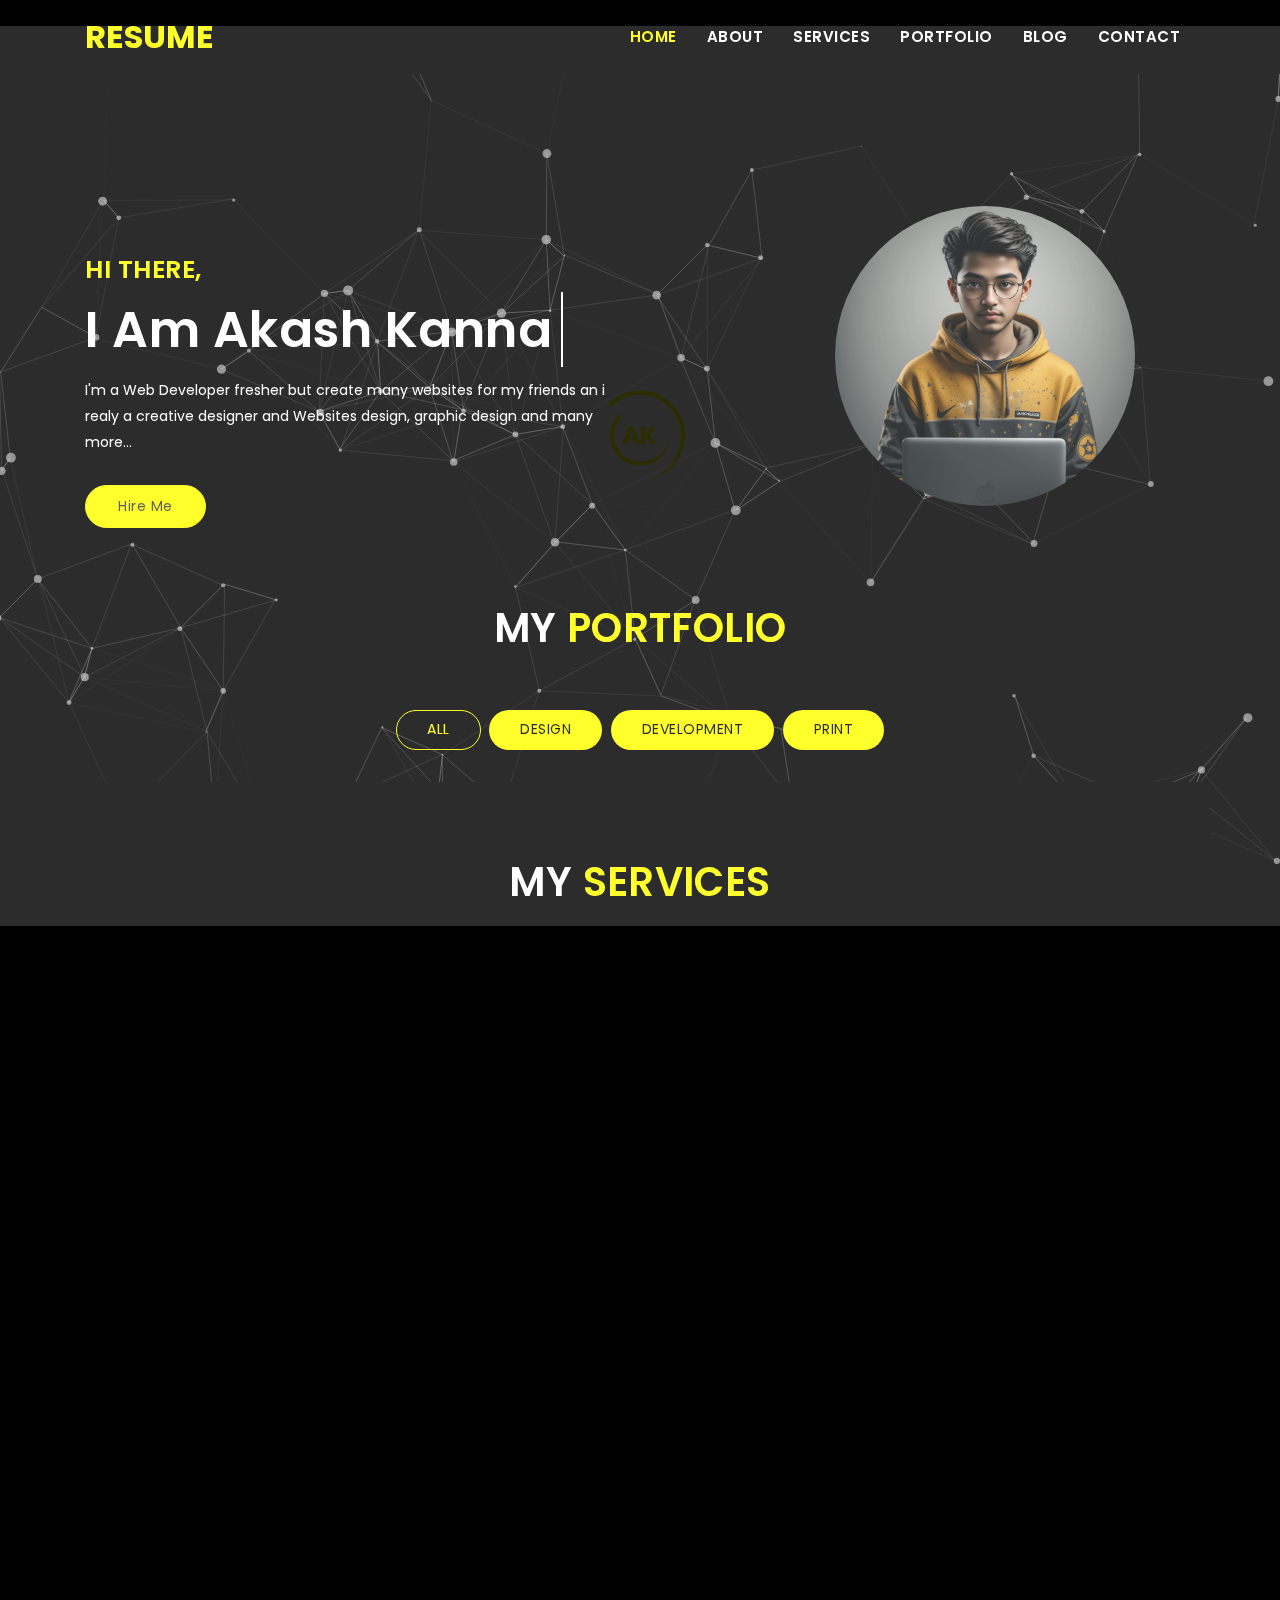
==== index.html @ 103526c7 "Update index.html" ====
<!DOCTYPE html>
<html lang="en">
	<head>
		<!-- Required meta tags -->
		<meta charset="utf-8">
		<meta name="viewport" content="width=device-width, initial-scale=1, shrink-to-fit=no">

		<title>Ak Code Portfolio </title>
		<link href="https://fonts.googleapis.com/css?family=Poppins:300i,400,400i,500,600,700,800" rel="stylesheet">
		<!-- Bootstrap CSS -->
		<link rel="stylesheet" type="text/css" href="assets/css/bootstrap.min.css" >	
		
		<!--Favicon for this site -->
		<link rel="icon" href="assets/img/icon ak code.png"/>		
		
		Fonts
		<link rel="stylesheet" type="text/css" href="assets/fonts/font-awesome.min.css">
		
		<!-- Icon -->
		<link rel="stylesheet" type="text/css" href="assets/fonts/simple-line-icons.css">
		
		<!-- Slicknav -->
		<link rel="stylesheet" type="text/css" href="assets/css/slicknav.css">
		
		<!-- Owl-carousel -->
		<link rel="stylesheet" type="text/css" href="assets/css/owl.carousel.min.css">
		<link rel="stylesheet" type="text/css" href="assets/css/owl.theme.default.min.css">
		
		<!-- Nivo Lightbox -->
		<link rel="stylesheet" type="text/css" href="assets/css/nivo-lightbox.css" >
		
		<!-- Text-animated -->
		<link rel="stylesheet" type="text/css" href="assets/css/animated-headline.css" >
		
		<!-- Normalize -->
		<link rel="stylesheet" type="text/css" href="assets/css/normalize.css">
		
		<!-- Animate -->
		<link rel="stylesheet" type="text/css" href="assets/css/animate.css">
		
		<!-- Main Style -->
		<link rel="stylesheet" type="text/css" href="assets/css/main.css">
		
		<!-- Responsive Style -->
		<link rel="stylesheet" type="text/css" href="assets/css/responsive.css">					
		<!-- HTML5 shim and Respond.js IE8 support of HTML5 elements and media queries -->
		<!-- WARNING: Respond.js doesn't work if you view the page via file:// -->
		<!--[if lt IE 9]>
		  <script src="https://oss.maxcdn.com/html5shiv/3.7.2/html5shiv.min.js"></script>
		  <script src="https://oss.maxcdn.com/respond/1.4.2/respond.min.js"></script>
		<![endif]-->
	</head>
  
	<body data-spy="scroll" data-offset="80">

		<!-- START PRELOADER -->
			<div class="preloader">
				<div class="loader">
					<div class="loader-outter"></div>
					<div class="loader-inner"></div>

					<span>AK</span>
				</div>
			</div>
		<!-- END PRELOADER -->		
		
		<!-- START NAVBAR -->
			<nav class="navbar navbar-toggleable-sm fixed-top navbar-light bg-faded site-navigation dark_bg_menu">
				<div class="container">
					<a class="navbar-brand" href="assets/img/RESUME.pdf"><p>RESUME</p></a>          
				    <button class="navbar-toggler" type="button" data-toggle="collapse" data-target="#navbarCollapse" aria-controls="navbarCollapse" aria-expanded="false" aria-label="Toggle navigation">
						<span class="navbar-toggler-icon"></span>
				    </button>
				    <div class="collapse navbar-collapse justify-content-end" id="navbarCollapse">
						<ul class="navbar-nav">
						  <li class="nav-item"><a class="nav-link" href="#home">Home</a></li>
						  <li class="nav-item"><a class="nav-link" href="#about">About</a></li>
						  <li class="nav-item"><a class="nav-link" href="#services">Services</a></li>				
						  <li class="nav-item"><a class="nav-link" href="#portfolio">Portfolio</a></li>				  			
						  <li class="nav-item"><a class="nav-link" href="#blog">Blog</a></li>			
						  <li class="nav-item"><a class="nav-link" href="#contact">Contact</a></li>
						</ul>
				    </div>
				</div>
			</nav>      
		<!-- END NAVBAR -->
		
		<!-- Hero Area Start -->
			<section id="home" class="dark_bg">
				<div id="particles-js"></div>
				<div class="container" >
					<div class="row">
						<div class="col-lg-6 col-md-6">
							<div class="banner_content">
								<h3>Hi There,</h3>
								<h1 class="cd-headline clip">
									<span class="fw_600">I Am</span>
									<span class="cd-words-wrapper">
										<b class="is-visible fw_600">Akash Kanna</b>
										<b class="fw_600">Web Designer</b>
										<b class="fw_600">Web Developer</b>
										<b class="fw_600">Graphic Designer</b>
									</span>
								</h1>
								<p>I'm a Web Developer fresher but create many websites for my friends an i realy a creative designer and Websites design, graphic design and many more...</p>
								<a href="https://mail.google.com/mail/u/0/?tab=rm&ogbl#starred?compose=CllgCJZXhnTlPFWdtMsgmsXKTvfzxlVJLGzFwzWrmXZBnGSlcPHbVLDfkBNjstMQnxXhcGvfQSV" class="btn btn-secondary banner_btn">Hire Me</a>								
							</div>
						</div>
						<div class="col-lg-6 col-md-6 ">
							<div class="banner-images">
								<img src="assets/img/profil.png" alt="" />
							</div>
						</div>
					</div>
				</div>
				
			</section>
		<!-- Hero Area End -->
		
	
		<!-- Portfolio Section -->
			<section id="portfolio" class="dark_bg section-padding">
				<!-- Container Starts -->
				<div class="container">        
					<h2 class="section-title wow flipInX" data-wow-delay="0.4s">My <span>Portfolio</span></h2>
					<div class="row">          
						<div class="col-md-12">
							<!-- Portfolio Controller/Buttons -->
							<div class="controls text-center">
							  <a class="filter active btn btn-common" data-filter="all">
								All 
							  </a>
							  <a class="filter btn btn-common" data-filter=".design">
								Design 
							  </a>
							  <a class="filter btn btn-common" data-filter=".development">
								Development
							  </a>
							  <a class="filter btn btn-common" data-filter=".print">
								Print 
							  </a>
							</div>
							<!-- Portfolio Controller/Buttons Ends-->
						</div>

						
		
		<!-- Services Section Start -->
		<section id="services" class="dark_bg services section-padding">
			<h2 class="section-title wow flipInX" data-wow-delay="0.4s">My <span>Services</span></h2>
			<div class="container">
				<div class="row">
					<!-- Services item -->
					<div class="col-lg-4 col-md-6 col-xs-12">
						<div class="services-item wow fadeInDown" data-wow-delay="0.3s">
							<div class="icon">
								<img src="assets/img/service/icon-responsive.svg" alt=""/>
							</div>
							<div class="services-content">
								<h3>Web Design</h3>
								
							</div>
						</div>
					</div>
				  <!-- Services item -->
					<div class="col-lg-4 col-md-6 col-xs-12">
						<div class="services-item wow fadeInDown" data-wow-delay="0.6s">
							<div class="icon">
								<img src="assets/img/service/icon-email.svg" alt=""/>
							</div>
							<div class="services-content">
								<h3>Development</h3>
								
							</div>
						</div>
					</div>
					<!-- Services item -->
					<div class="col-lg-4 col-md-6 col-xs-12">
						<div class="services-item wow fadeInDown" data-wow-delay="0.9s">
							<div class="icon">
								<img src="assets/img/service/icon-lock.svg" alt=""/>
							</div>
							<div class="services-content">
								<h3>Graphic Design</h3>
								
							</div>
						</div>
					</div>
					<!-- Services item -->
					<div class="col-lg-4 col-md-6 col-xs-12">
						<div class="services-item wow fadeInLeft" data-wow-delay="0.9s">
							<div class="icon">
								<img src="assets/img/disaster icon.png" alt=""/>
							</div>
							<div class="services-content">
								<h3>Disaster managmest</h3>
							
							</div>
						</div>
					</div>
					<!-- Services item -->
					<div class="col-lg-4 col-md-6 col-xs-12">
						<div class="services-item wow fadeInUp" data-wow-delay="0.9s">
							<div class="icon">
								<img src="assets/img/marketing.png" alt=""/>
							</div>
							<div class="services-content">
								<h3>Marketing</h3>
								
							</div>
						</div>
					</div>
					<!-- Services item -->
					<div class="col-lg-4 col-md-6 col-xs-12">
						<div class="services-item wow fadeInRight" data-wow-delay="0.9s">
							<div class="icon">
								<img src="assets/img/FIT MAX.png" alt=""/>
							</div>
							<div class="services-content">
								<h3>Fitness Trainner</h3>
								
							</div>
						</div>
					</div>
				</div>
			</div>
		</section>
	<!-- Services Section End -->
		
	
		
		
		<!-- START BLOG -->
			<div id="blog" class="dark_bg blog-area section-padding">
				<h2 class="section-title wow flipInX" data-wow-delay="0.4s">My <span>Blog</span></h2>
				<div class="container">							
					<div class="row">
						<div class="col-lg-4 col-md-4 col-xs-12">
							<div class="single_blog wow fadeInLeft">
								<div class="blog-thumb">
									<div class="blog-image">
									   <a href="#"><img src="assets/img/b1.png" class="img-responsive" alt=""/></a>
									</div>
									<div class="blog-info">
										<a href="#"><h4>
											"Web Design Evolution Insights"</h4></a>
										<small><i class="fa fa-clock-o"></i>July 31, 2024</small>
										<span>| Design</span>											
										<p>Discover the latest advancements shaping the digital landscape, ensuring your online presence stays ahead of the curve.</p>
										<a href="#" class="btn blog_btn btn-secondary">Read More</a>
									</div>
								</div>
							</div>
						</div>
						<div class="col-lg-4 col-md-4 col-xs-12">
							<div class="single_blog wow fadeInUp">
								<div class="blog-thumb">
									<div class="blog-image">
									   <a href="#"><img src="assets/img/b2.png" class="img-responsive" alt=""/></a>
									</div>
									<div class="blog-info">
										<a href="#"><h4>"Responsive Design Innovations"</h4></a>
										<small><i class="fa fa-clock-o"></i>July 31, 2024</small>
										<span>| Design</span>											
										<p> Explore cutting-edge techniques and technologies ensuring seamless user experiences across all devices.</p>
										<a href="#" class="btn blog_btn btn-secondary">Read More</a>
									</div>
								</div>
							</div>
						</div>
						<div class="col-lg-4 col-md-4 col-xs-12">
							<div class="single_blog wow fadeInRight">
								<div class="blog-thumb">
									<div class="blog-image">
									   <a href="#"><img src="assets/img/b3.png" class="img-responsive" alt=""/></a>
									</div>
									<div class="blog-info">
										<a href="#"><h4>"User-Centric Web Solutions"</h4></a>
										<small><i class="fa fa-clock-o"></i>July 31, 2024</small>
										<span>| Design</span>											
										<p> Crafting websites focused on meeting user needs, enhancing engagement and satisfaction.</p>
										<a href="#" class="btn blog_btn btn-secondary">Read More</a>
									</div>
								</div>
							</div>
						</div>
					</div>
				</div><!--- END CONTAINER -->	

				<div class="container">							
					<div class="row">
						<div class="col-lg-4 col-md-4 col-xs-12">
							<div class="single_blog wow fadeInLeft">
								<div class="blog-thumb">
									<div class="blog-image">
									   <a href="#"><img src="assets/img/b4.png" class="img-responsive" alt=""/></a>
									</div>
									<div class="blog-info">
										<a href="#"><h4>"Interactive Design Trends"</h4></a>
										<small><i class="fa fa-clock-o"></i>July 31, 2024</small>
										<span>| Design</span>											
										<p> Embrace dynamic and engaging design elements that captivate and retain audience attention.</p>
										<a href="#" class="btn blog_btn btn-secondary">Read More</a>
									</div>
								</div>
							</div>
						</div>
						<div class="col-lg-4 col-md-4 col-xs-12">
							<div class="single_blog wow fadeInUp">
								<div class="blog-thumb">
									<div class="blog-image">
									   <a href="#"><img src="assets/img/b5.png" class="img-responsive" alt=""/></a>
									</div>
									<div class="blog-info">
										<a href="#"><h4>"Creative UI/UX Approaches"</h4></a>
										<small><i class="fa fa-clock-o"></i>July 31, 2024</small>
										<span>| Design</span>											
										<p>Implement innovative user interface and experience strategies to elevate digital interactions and conversions.</p>
										<a href="#" class="btn blog_btn btn-secondary">Read More</a>
									</div>
								</div>
							</div>
						</div>
						<div class="col-lg-4 col-md-4 col-xs-12">
							<div class="single_blog wow fadeInRight">
								<div class="blog-thumb">
									<div class="blog-image">
									   <a href="#"><img src="assets/img/b6.png" class="img-responsive" alt=""/></a>
									</div>
									<div class="blog-info">
										<a href="#"><h4>"Visual Storytelling Revolution"</h4></a>
										<small><i class="fa fa-clock-o"></i>July 31, 2024</small>
										<span>| Design</span>											
										<p>Harness the power of compelling visuals to communicate narratives that resonate deeply with your audience.</p>
										<a href="#" class="btn blog_btn btn-secondary">Read More</a>
									</div>
								</div>
							</div>
						</div>
					</div>
				</div><!--- END CONTAINER -->	
			</div>
		<!-- END BLOG -->

           	<!-- Funfacts Section Start 
			<section class="dark_bg funfacts-area pb_80 ">
				<div class="container">
					<div class="row">
						<div class="col-lg-3 col-md-3">
							<div class="funfact">
								<i class="icofont-printer"></i>
								<h3><span class="counterUp">2023</span>+</h3>
								<p>Successul Projects</p>
							</div>
						</div>

						<div class="col-lg-3 col-md-3">
							<div class="funfact">
								<i class="icofont-users"></i>
								<h3><span class="counterUp">340</span>K</h3>
								<p>Happy Clients</p>
							</div>
						</div>

						<div class="col-lg-3 col-md-3">
							<div class="funfact">
								<i class="icofont-users-alt-5"></i>
								<h3><span class="counterUp">490</span>+</h3>
								<p>Team Members</p>
							</div>
						</div>

						<div class="col-lg-3 col-md-3">
							<div class="funfact">
								<i class="icofont-award"></i>
								<h3><span class="counterUp">100</span>+</h3>
								<p>Winning Awards</p>
							</div>
						</div>
					</div>
				</div>
			</section>
			                                                                                                               -->
        <!-- Funfacts Section End -->

		<!-- Contact Section Start -->
			<section id="contact" class="dark_bg section-padding">      
				<div class="contact-form">
					<div class="container">
						<h2 class="section-title wow flipInX" data-wow-delay="0.4s">Contact <span>Us</span></h2>  
						<style>
							.center-div {
							  margin: 0 auto; /* This will center the div horizontally */
							  max-width: 100%; /* Ensures the div doesn't exceed the width of its container */
							  /* Add any additional styling you need */
							}
						  </style>
						<div class="row contact-form-area">   												
							<div class="col-md-12 col-lg-8 col-sm-8 center-div">
								<div class="contact_form wow fadeInLeft">
									<form action="contact.php" method="post" id="main_contact_form">
										<div class="contact_input_area">
											<div id="success_fail_info"></div>
											<div class="row">
												<!-- Form Group -->
												<div class="col-12">
													<div class="form-group">
														<input type="text" name="name" class="form-control" placeholder="Name" required="required">
													</div>
												</div>
												<!-- Form Group -->
												<div class="col-12 col-lg-6">
													<div class="form-group">
														<input type="email" name="email" class="form-control" placeholder="Email" required="required">
													</div>
												</div>
												<!-- Form Group -->
												<div class="col-12 col-lg-6">
													<div class="form-group">
														<input type="text" name="subject" class="form-control" placeholder="Subject" required="required">
													</div>
												</div>
												<!-- Form Group -->
												<div class="col-12">
													<div class="form-group">
														<textarea rows="6" name="message" class="form-control" placeholder="Your Message" required="required"></textarea>
													</div>
												</div>
												<!-- Button -->
												<div class="col-12 text-center">
													<button type="submit" value="Send message" name="submit" id="submitButton" class="btn btn-secondary ct_btn" title="Submit Your Message!">Send Message</button>
												</div>
											</div>
										</div>
									</form>
								</div>
							</div>
							
						</div> 
					</div>
				</div>   
			</section>
		<!-- Contact Section End -->

		<!-- Footer Section Start -->
			<footer class="footer-area">
				<div class="container">
					<div class="row">
						<div class="col-lg-12">
							<div class="footer-text text-center wow fadeInDown" data-wow-delay="0.3s">
								<p>Copyright © 2024  | All Rights Reserved</p>
							</div>
						</div>
					</div>
				</div>
			</footer>
		<!-- Footer Section End -->

		<!-- Go to Top Link -->
		<a href="#" class="back-to-top">
			<i class="fa fa-arrow-up"></i>
		</a>

		<!-- jQuery first, then Popper.js, then Bootstrap JS -->
		<script src="assets/js/jquery-min.js"></script>
		<script src="assets/js/popper.min.js"></script>
		<script src="assets/js/bootstrap.min.js"></script>
		<script src="assets/js/modernizr-2.8.3.min.js"></script>
		<script src="assets/js/particles.min.js"></script>
		<script src="assets/js/app.js"></script>
		<script src="assets/js/jquery.nav.js"></script>
		<script src="assets/js/smooth-scroll.js"></script>
		<script src="assets/js/owl.carousel.min.js"></script>
		<script src="assets/js/jquery.mixitup.js"></script>
		<script src="assets/js/animated-headline.js"></script>
		<script src="assets/js/jquery.counterup.min.js"></script>
		<script src="assets/js/waypoints.min.js"></script>
		<script src="assets/js/wow.js"></script>
		<script src="assets/js/jquery.easing.min.js"></script>  
		<script src="assets/js/nivo-lightbox.js"></script>
		<script src="assets/js/form-contact.js"></script>
		<script src="assets/js/main.js"></script>
		
	</body>
</html>
---- assets/fonts/simple-line-icons.css ----
@font-face {
	font-family: 'Simple-Line-Icons';
	src:url('../fonts/line-icons/Simple-Line-Icons.eot');
	src:url('../fonts/line-icons/Simple-Line-Icons.eot?#iefix') format('embedded-opentype'),
		url('../fonts/line-icons/Simple-Line-Icons.woff') format('woff'),
		url('../fonts/line-icons/Simple-Line-Icons.ttf') format('truetype'),
		url('../fonts/line-icons/Simple-Line-Icons.svg#Simple-Line-Icons') format('svg');
		font-weight: normal;
		font-style: normal;
}
/*
 Use the following CSS code if you want to have a class per icon.
 Instead of a list of all class selectors, you can use the generic [class*="icon-"] selector, but it's slower:
*/
.icon-user,
.icon-people,
.icon-user-female,
.icon-user-follow,
.icon-user-following,
.icon-user-unfollow,
.icon-login,
.icon-logout,
.icon-emotsmile,
.icon-phone,
.icon-call-end,
.icon-call-in,
.icon-call-out,
.icon-map,
.icon-location-pin,
.icon-direction,
.icon-directions,
.icon-compass,
.icon-layers,
.icon-menu,
.icon-list,
.icon-options-vertical,
.icon-options,
.icon-arrow-down,
.icon-arrow-left,
.icon-arrow-right,
.icon-arrow-up,
.icon-arrow-up-circle,
.icon-arrow-left-circle,
.icon-arrow-right-circle,
.icon-arrow-down-circle,
.icon-check,
.icon-clock,
.icon-plus,
.icon-minus,
.icon-close,
.icon-event,
.icon-exclamation,
.icon-organization,
.icon-trophy,
.icon-screen-smartphone,
.icon-screen-desktop,
.icon-plane,
.icon-notebook,
.icon-mustache,
.icon-mouse,
.icon-magnet,
.icon-energy,
.icon-disc,
.icon-cursor,
.icon-cursor-move,
.icon-crop,
.icon-chemistry,
.icon-speedometer,
.icon-shield,
.icon-screen-tablet,
.icon-magic-wand,
.icon-hourglass,
.icon-graduation,
.icon-ghost,
.icon-game-controller,
.icon-fire,
.icon-eyeglass,
.icon-envelope-open,
.icon-envelope-letter,
.icon-bell,
.icon-badge,
.icon-anchor,
.icon-wallet,
.icon-vector,
.icon-speech,
.icon-puzzle,
.icon-printer,
.icon-present,
.icon-playlist,
.icon-pin,
.icon-picture,
.icon-handbag,
.icon-globe-alt,
.icon-globe,
.icon-folder-alt,
.icon-folder,
.icon-film,
.icon-feed,
.icon-drop,
.icon-drawer,
.icon-docs,
.icon-doc,
.icon-diamond,
.icon-cup,
.icon-calculator,
.icon-bubbles,
.icon-briefcase,
.icon-book-open,
.icon-basket-loaded,
.icon-basket,
.icon-bag,
.icon-action-undo,
.icon-action-redo,
.icon-wrench,
.icon-umbrella,
.icon-trash,
.icon-tag,
.icon-support,
.icon-frame,
.icon-size-fullscreen,
.icon-size-actual,
.icon-shuffle,
.icon-share-alt,
.icon-share,
.icon-rocket,
.icon-question,
.icon-pie-chart,
.icon-pencil,
.icon-note,
.icon-loop,
.icon-home,
.icon-grid,
.icon-graph,
.icon-microphone,
.icon-music-tone-alt,
.icon-music-tone,
.icon-earphones-alt,
.icon-earphones,
.icon-equalizer,
.icon-like,
.icon-dislike,
.icon-control-start,
.icon-control-rewind,
.icon-control-play,
.icon-control-pause,
.icon-control-forward,
.icon-control-end,
.icon-volume-1,
.icon-volume-2,
.icon-volume-off,
.icon-calendar,
.icon-bulb,
.icon-chart,
.icon-ban,
.icon-bubble,
.icon-camrecorder,
.icon-camera,
.icon-cloud-download,
.icon-cloud-upload,
.icon-envelope,
.icon-eye,
.icon-flag,
.icon-heart,
.icon-info,
.icon-key,
.icon-link,
.icon-lock,
.icon-lock-open,
.icon-magnifier,
.icon-magnifier-add,
.icon-magnifier-remove,
.icon-paper-clip,
.icon-paper-plane,
.icon-power,
.icon-refresh,
.icon-reload,
.icon-settings,
.icon-star,
.icon-symbol-female,
.icon-symbol-male,
.icon-target,
.icon-credit-card,
.icon-paypal,
.icon-social-tumblr,
.icon-social-twitter,
.icon-social-facebook,
.icon-social-instagram,
.icon-social-linkedin,
.icon-social-pinterest,
.icon-social-github,
.icon-social-google,
.icon-social-reddit,
.icon-social-skype,
.icon-social-dribbble,
.icon-social-behance,
.icon-social-foursqare,
.icon-social-soundcloud,
.icon-social-spotify,
.icon-social-stumbleupon,
.icon-social-youtube,
.icon-social-dropbox,
.icon-social-vkontakte,
.icon-social-steam {
  font-family: 'simple-line-icons';
  speak: none;
  font-style: normal;
  font-weight: normal;
  font-variant: normal;
  text-transform: none;
  line-height: 1;
  /* Better Font Rendering =========== */
  -webkit-font-smoothing: antialiased;
  -moz-osx-font-smoothing: grayscale;
}
.icon-user:before {
  content: "\e005";
}
.icon-people:before {
  content: "\e001";
}
.icon-user-female:before {
  content: "\e000";
}
.icon-user-follow:before {
  content: "\e002";
}
.icon-user-following:before {
  content: "\e003";
}
.icon-user-unfollow:before {
  content: "\e004";
}
.icon-login:before {
  content: "\e066";
}
.icon-logout:before {
  content: "\e065";
}
.icon-emotsmile:before {
  content: "\e021";
}
.icon-phone:before {
  content: "\e600";
}
.icon-call-end:before {
  content: "\e048";
}
.icon-call-in:before {
  content: "\e047";
}
.icon-call-out:before {
  content: "\e046";
}
.icon-map:before {
  content: "\e033";
}
.icon-location-pin:before {
  content: "\e096";
}
.icon-direction:before {
  content: "\e042";
}
.icon-directions:before {
  content: "\e041";
}
.icon-compass:before {
  content: "\e045";
}
.icon-layers:before {
  content: "\e034";
}
.icon-menu:before {
  content: "\e601";
}
.icon-list:before {
  content: "\e067";
}
.icon-options-vertical:before {
  content: "\e602";
}
.icon-options:before {
  content: "\e603";
}
.icon-arrow-down:before {
  content: "\e604";
}
.icon-arrow-left:before {
  content: "\e605";
}
.icon-arrow-right:before {
  content: "\e606";
}
.icon-arrow-up:before {
  content: "\e607";
}
.icon-arrow-up-circle:before {
  content: "\e078";
}
.icon-arrow-left-circle:before {
  content: "\e07a";
}
.icon-arrow-right-circle:before {
  content: "\e079";
}
.icon-arrow-down-circle:before {
  content: "\e07b";
}
.icon-check:before {
  content: "\e080";
}
.icon-clock:before {
  content: "\e081";
}
.icon-plus:before {
  content: "\e095";
}
.icon-minus:before {
  content: "\e615";
}
.icon-close:before {
  content: "\e082";
}
.icon-event:before {
  content: "\e619";
}
.icon-exclamation:before {
  content: "\e617";
}
.icon-organization:before {
  content: "\e616";
}
.icon-trophy:before {
  content: "\e006";
}
.icon-screen-smartphone:before {
  content: "\e010";
}
.icon-screen-desktop:before {
  content: "\e011";
}
.icon-plane:before {
  content: "\e012";
}
.icon-notebook:before {
  content: "\e013";
}
.icon-mustache:before {
  content: "\e014";
}
.icon-mouse:before {
  content: "\e015";
}
.icon-magnet:before {
  content: "\e016";
}
.icon-energy:before {
  content: "\e020";
}
.icon-disc:before {
  content: "\e022";
}
.icon-cursor:before {
  content: "\e06e";
}
.icon-cursor-move:before {
  content: "\e023";
}
.icon-crop:before {
  content: "\e024";
}
.icon-chemistry:before {
  content: "\e026";
}
.icon-speedometer:before {
  content: "\e007";
}
.icon-shield:before {
  content: "\e00e";
}
.icon-screen-tablet:before {
  content: "\e00f";
}
.icon-magic-wand:before {
  content: "\e017";
}
.icon-hourglass:before {
  content: "\e018";
}
.icon-graduation:before {
  content: "\e019";
}
.icon-ghost:before {
  content: "\e01a";
}
.icon-game-controller:before {
  content: "\e01b";
}
.icon-fire:before {
  content: "\e01c";
}
.icon-eyeglass:before {
  content: "\e01d";
}
.icon-envelope-open:before {
  content: "\e01e";
}
.icon-envelope-letter:before {
  content: "\e01f";
}
.icon-bell:before {
  content: "\e027";
}
.icon-badge:before {
  content: "\e028";
}
.icon-anchor:before {
  content: "\e029";
}
.icon-wallet:before {
  content: "\e02a";
}
.icon-vector:before {
  content: "\e02b";
}
.icon-speech:before {
  content: "\e02c";
}
.icon-puzzle:before {
  content: "\e02d";
}
.icon-printer:before {
  content: "\e02e";
}
.icon-present:before {
  content: "\e02f";
}
.icon-playlist:before {
  content: "\e030";
}
.icon-pin:before {
  content: "\e031";
}
.icon-picture:before {
  content: "\e032";
}
.icon-handbag:before {
  content: "\e035";
}
.icon-globe-alt:before {
  content: "\e036";
}
.icon-globe:before {
  content: "\e037";
}
.icon-folder-alt:before {
  content: "\e039";
}
.icon-folder:before {
  content: "\e089";
}
.icon-film:before {
  content: "\e03a";
}
.icon-feed:before {
  content: "\e03b";
}
.icon-drop:before {
  content: "\e03e";
}
.icon-drawer:before {
  content: "\e03f";
}
.icon-docs:before {
  content: "\e040";
}
.icon-doc:before {
  content: "\e085";
}
.icon-diamond:before {
  content: "\e043";
}
.icon-cup:before {
  content: "\e044";
}
.icon-calculator:before {
  content: "\e049";
}
.icon-bubbles:before {
  content: "\e04a";
}
.icon-briefcase:before {
  content: "\e04b";
}
.icon-book-open:before {
  content: "\e04c";
}
.icon-basket-loaded:before {
  content: "\e04d";
}
.icon-basket:before {
  content: "\e04e";
}
.icon-bag:before {
  content: "\e04f";
}
.icon-action-undo:before {
  content: "\e050";
}
.icon-action-redo:before {
  content: "\e051";
}
.icon-wrench:before {
  content: "\e052";
}
.icon-umbrella:before {
  content: "\e053";
}
.icon-trash:before {
  content: "\e054";
}
.icon-tag:before {
  content: "\e055";
}
.icon-support:before {
  content: "\e056";
}
.icon-frame:before {
  content: "\e038";
}
.icon-size-fullscreen:before {
  content: "\e057";
}
.icon-size-actual:before {
  content: "\e058";
}
.icon-shuffle:before {
  content: "\e059";
}
.icon-share-alt:before {
  content: "\e05a";
}
.icon-share:before {
  content: "\e05b";
}
.icon-rocket:before {
  content: "\e05c";
}
.icon-question:before {
  content: "\e05d";
}
.icon-pie-chart:before {
  content: "\e05e";
}
.icon-pencil:before {
  content: "\e05f";
}
.icon-note:before {
  content: "\e060";
}
.icon-loop:before {
  content: "\e064";
}
.icon-home:before {
  content: "\e069";
}
.icon-grid:before {
  content: "\e06a";
}
.icon-graph:before {
  content: "\e06b";
}
.icon-microphone:before {
  content: "\e063";
}
.icon-music-tone-alt:before {
  content: "\e061";
}
.icon-music-tone:before {
  content: "\e062";
}
.icon-earphones-alt:before {
  content: "\e03c";
}
.icon-earphones:before {
  content: "\e03d";
}
.icon-equalizer:before {
  content: "\e06c";
}
.icon-like:before {
  content: "\e068";
}
.icon-dislike:before {
  content: "\e06d";
}
.icon-control-start:before {
  content: "\e06f";
}
.icon-control-rewind:before {
  content: "\e070";
}
.icon-control-play:before {
  content: "\e071";
}
.icon-control-pause:before {
  content: "\e072";
}
.icon-control-forward:before {
  content: "\e073";
}
.icon-control-end:before {
  content: "\e074";
}
.icon-volume-1:before {
  content: "\e09f";
}
.icon-volume-2:before {
  content: "\e0a0";
}
.icon-volume-off:before {
  content: "\e0a1";
}
.icon-calendar:before {
  content: "\e075";
}
.icon-bulb:before {
  content: "\e076";
}
.icon-chart:before {
  content: "\e077";
}
.icon-ban:before {
  content: "\e07c";
}
.icon-bubble:before {
  content: "\e07d";
}
.icon-camrecorder:before {
  content: "\e07e";
}
.icon-camera:before {
  content: "\e07f";
}
.icon-cloud-download:before {
  content: "\e083";
}
.icon-cloud-upload:before {
  content: "\e084";
}
.icon-envelope:before {
  content: "\e086";
}
.icon-eye:before {
  content: "\e087";
}
.icon-flag:before {
  content: "\e088";
}
.icon-heart:before {
  content: "\e08a";
}
.icon-info:before {
  content: "\e08b";
}
.icon-key:before {
  content: "\e08c";
}
.icon-link:before {
  content: "\e08d";
}
.icon-lock:before {
  content: "\e08e";
}
.icon-lock-open:before {
  content: "\e08f";
}
.icon-magnifier:before {
  content: "\e090";
}
.icon-magnifier-add:before {
  content: "\e091";
}
.icon-magnifier-remove:before {
  content: "\e092";
}
.icon-paper-clip:before {
  content: "\e093";
}
.icon-paper-plane:before {
  content: "\e094";
}
.icon-power:before {
  content: "\e097";
}
.icon-refresh:before {
  content: "\e098";
}
.icon-reload:before {
  content: "\e099";
}
.icon-settings:before {
  content: "\e09a";
}
.icon-star:before {
  content: "\e09b";
}
.icon-symbol-female:before {
  content: "\e09c";
}
.icon-symbol-male:before {
  content: "\e09d";
}
.icon-target:before {
  content: "\e09e";
}
.icon-credit-card:before {
  content: "\e025";
}
.icon-paypal:before {
  content: "\e608";
}
.icon-social-tumblr:before {
  content: "\e00a";
}
.icon-social-twitter:before {
  content: "\e009";
}
.icon-social-facebook:before {
  content: "\e00b";
}
.icon-social-instagram:before {
  content: "\e609";
}
.icon-social-linkedin:before {
  content: "\e60a";
}
.icon-social-pinterest:before {
  content: "\e60b";
}
.icon-social-github:before {
  content: "\e60c";
}
.icon-social-google:before {
  content: "\e60d";
}
.icon-social-reddit:before {
  content: "\e60e";
}
.icon-social-skype:before {
  content: "\e60f";
}
.icon-social-dribbble:before {
  content: "\e00d";
}
.icon-social-behance:before {
  content: "\e610";
}
.icon-social-foursqare:before {
  content: "\e611";
}
.icon-social-soundcloud:before {
  content: "\e612";
}
.icon-social-spotify:before {
  content: "\e613";
}
.icon-social-stumbleupon:before {
  content: "\e614";
}
.icon-social-youtube:before {
  content: "\e008";
}
.icon-social-dropbox:before {
  content: "\e00c";
}
.icon-social-vkontakte:before {
  content: "\e618";
}
.icon-social-steam:before {
  content: "\e620";
}
---- assets/css/animated-headline.css ----
.cd-title {
  position: relative;
}

.cd-intro {
  width: 90%;
  max-width: 768px;
  text-align: center;
}

.cd-intro {
  margin: 4em auto;
}
@media only screen and (min-width: 768px) {
  .cd-intro {
    margin: 5em auto;
  }
}
@media only screen and (min-width: 1170px) {
  .cd-intro {
    margin: 6em auto;
  }
}

.cd-words-wrapper {
  display: inline-block;
  position: relative;
  text-align: left;
}
.cd-words-wrapper b {
  display: inline-block;
  position: absolute;
  white-space: nowrap;
  left: 0;
  top: 0;
}
.cd-words-wrapper b.is-visible {
  position: relative;
}
.no-js .cd-words-wrapper b {
  opacity: 0;
}
.no-js .cd-words-wrapper b.is-visible {
  opacity: 1;
}

/* -------------------------------- 

xrotate-1 

-------------------------------- */
.cd-headline.rotate-1 .cd-words-wrapper {
  -webkit-perspective: 300px;
  -moz-perspective: 300px;
  perspective: 300px;
}
.cd-headline.rotate-1 b {
  opacity: 0;
  -webkit-transform-origin: 50% 100%;
  -moz-transform-origin: 50% 100%;
  -ms-transform-origin: 50% 100%;
  -o-transform-origin: 50% 100%;
  transform-origin: 50% 100%;
  -webkit-transform: rotateX(180deg);
  -moz-transform: rotateX(180deg);
  -ms-transform: rotateX(180deg);
  -o-transform: rotateX(180deg);
  transform: rotateX(180deg);
}
.cd-headline.rotate-1 b.is-visible {
  opacity: 1;
  -webkit-transform: rotateX(0deg);
  -moz-transform: rotateX(0deg);
  -ms-transform: rotateX(0deg);
  -o-transform: rotateX(0deg);
  transform: rotateX(0deg);
  -webkit-animation: cd-rotate-1-in 1.2s;
  -moz-animation: cd-rotate-1-in 1.2s;
  animation: cd-rotate-1-in 1.2s;
}
.cd-headline.rotate-1 b.is-hidden {
  -webkit-transform: rotateX(180deg);
  -moz-transform: rotateX(180deg);
  -ms-transform: rotateX(180deg);
  -o-transform: rotateX(180deg);
  transform: rotateX(180deg);
  -webkit-animation: cd-rotate-1-out 1.2s;
  -moz-animation: cd-rotate-1-out 1.2s;
  animation: cd-rotate-1-out 1.2s;
}

@-webkit-keyframes cd-rotate-1-in {
  0% {
    -webkit-transform: rotateX(180deg);
    opacity: 0;
  }
  35% {
    -webkit-transform: rotateX(120deg);
    opacity: 0;
  }
  65% {
    opacity: 0;
  }
  100% {
    -webkit-transform: rotateX(360deg);
    opacity: 1;
  }
}
@-moz-keyframes cd-rotate-1-in {
  0% {
    -moz-transform: rotateX(180deg);
    opacity: 0;
  }
  35% {
    -moz-transform: rotateX(120deg);
    opacity: 0;
  }
  65% {
    opacity: 0;
  }
  100% {
    -moz-transform: rotateX(360deg);
    opacity: 1;
  }
}
@keyframes cd-rotate-1-in {
  0% {
    -webkit-transform: rotateX(180deg);
    -moz-transform: rotateX(180deg);
    -ms-transform: rotateX(180deg);
    -o-transform: rotateX(180deg);
    transform: rotateX(180deg);
    opacity: 0;
  }
  35% {
    -webkit-transform: rotateX(120deg);
    -moz-transform: rotateX(120deg);
    -ms-transform: rotateX(120deg);
    -o-transform: rotateX(120deg);
    transform: rotateX(120deg);
    opacity: 0;
  }
  65% {
    opacity: 0;
  }
  100% {
    -webkit-transform: rotateX(360deg);
    -moz-transform: rotateX(360deg);
    -ms-transform: rotateX(360deg);
    -o-transform: rotateX(360deg);
    transform: rotateX(360deg);
    opacity: 1;
  }
}
@-webkit-keyframes cd-rotate-1-out {
  0% {
    -webkit-transform: rotateX(0deg);
    opacity: 1;
  }
  35% {
    -webkit-transform: rotateX(-40deg);
    opacity: 1;
  }
  65% {
    opacity: 0;
  }
  100% {
    -webkit-transform: rotateX(180deg);
    opacity: 0;
  }
}
@-moz-keyframes cd-rotate-1-out {
  0% {
    -moz-transform: rotateX(0deg);
    opacity: 1;
  }
  35% {
    -moz-transform: rotateX(-40deg);
    opacity: 1;
  }
  65% {
    opacity: 0;
  }
  100% {
    -moz-transform: rotateX(180deg);
    opacity: 0;
  }
}
@keyframes cd-rotate-1-out {
  0% {
    -webkit-transform: rotateX(0deg);
    -moz-transform: rotateX(0deg);
    -ms-transform: rotateX(0deg);
    -o-transform: rotateX(0deg);
    transform: rotateX(0deg);
    opacity: 1;
  }
  35% {
    -webkit-transform: rotateX(-40deg);
    -moz-transform: rotateX(-40deg);
    -ms-transform: rotateX(-40deg);
    -o-transform: rotateX(-40deg);
    transform: rotateX(-40deg);
    opacity: 1;
  }
  65% {
    opacity: 0;
  }
  100% {
    -webkit-transform: rotateX(180deg);
    -moz-transform: rotateX(180deg);
    -ms-transform: rotateX(180deg);
    -o-transform: rotateX(180deg);
    transform: rotateX(180deg);
    opacity: 0;
  }
}
/* -------------------------------- 

xtype 

-------------------------------- */
.cd-headline.type .cd-words-wrapper {
  vertical-align: top;
  overflow: hidden;
}
.cd-headline.type .cd-words-wrapper::after {
  /* vertical bar */
  content: '';
  position: absolute;
  right: 0;
  top: 50%;
  bottom: auto;
  -webkit-transform: translateY(-50%);
  -moz-transform: translateY(-50%);
  -ms-transform: translateY(-50%);
  -o-transform: translateY(-50%);
  transform: translateY(-50%);
  height: 90%;
  width: 1px;
  background-color: #aebcb9;
}
.cd-headline.type .cd-words-wrapper.waiting::after {
  -webkit-animation: cd-pulse 1s infinite;
  -moz-animation: cd-pulse 1s infinite;
  animation: cd-pulse 1s infinite;
}
.cd-headline.type .cd-words-wrapper.selected {
  background-color: #aebcb9;
}
.cd-headline.type .cd-words-wrapper.selected::after {
  visibility: hidden;
}
.cd-headline.type .cd-words-wrapper.selected b {
  color: #0d0d0d;
}
.cd-headline.type b {
  visibility: hidden;
}
.cd-headline.type b.is-visible {
  visibility: visible;
}
.cd-headline.type i {
  position: absolute;
  visibility: hidden;
}
.cd-headline.type i.in {
  position: relative;
  visibility: visible;
}

@-webkit-keyframes cd-pulse {
  0% {
    -webkit-transform: translateY(-50%) scale(1);
    opacity: 1;
  }
  40% {
    -webkit-transform: translateY(-50%) scale(0.9);
    opacity: 0;
  }
  100% {
    -webkit-transform: translateY(-50%) scale(0);
    opacity: 0;
  }
}
@-moz-keyframes cd-pulse {
  0% {
    -moz-transform: translateY(-50%) scale(1);
    opacity: 1;
  }
  40% {
    -moz-transform: translateY(-50%) scale(0.9);
    opacity: 0;
  }
  100% {
    -moz-transform: translateY(-50%) scale(0);
    opacity: 0;
  }
}
@keyframes cd-pulse {
  0% {
    -webkit-transform: translateY(-50%) scale(1);
    -moz-transform: translateY(-50%) scale(1);
    -ms-transform: translateY(-50%) scale(1);
    -o-transform: translateY(-50%) scale(1);
    transform: translateY(-50%) scale(1);
    opacity: 1;
  }
  40% {
    -webkit-transform: translateY(-50%) scale(0.9);
    -moz-transform: translateY(-50%) scale(0.9);
    -ms-transform: translateY(-50%) scale(0.9);
    -o-transform: translateY(-50%) scale(0.9);
    transform: translateY(-50%) scale(0.9);
    opacity: 0;
  }
  100% {
    -webkit-transform: translateY(-50%) scale(0);
    -moz-transform: translateY(-50%) scale(0);
    -ms-transform: translateY(-50%) scale(0);
    -o-transform: translateY(-50%) scale(0);
    transform: translateY(-50%) scale(0);
    opacity: 0;
  }
}
/* -------------------------------- 

xrotate-2 

-------------------------------- */
.cd-headline.rotate-2 .cd-words-wrapper {
  -webkit-perspective: 300px;
  -moz-perspective: 300px;
  perspective: 300px;
}
.cd-headline.rotate-2 i, .cd-headline.rotate-2 em {
  display: inline-block;
  -webkit-backface-visibility: hidden;
  backface-visibility: hidden;
}
.cd-headline.rotate-2 b {
  opacity: 0;
}
.cd-headline.rotate-2 i {
  -webkit-transform-style: preserve-3d;
  -moz-transform-style: preserve-3d;
  -ms-transform-style: preserve-3d;
  -o-transform-style: preserve-3d;
  transform-style: preserve-3d;
  -webkit-transform: translateZ(-20px) rotateX(90deg);
  -moz-transform: translateZ(-20px) rotateX(90deg);
  -ms-transform: translateZ(-20px) rotateX(90deg);
  -o-transform: translateZ(-20px) rotateX(90deg);
  transform: translateZ(-20px) rotateX(90deg);
  opacity: 0;
}
.is-visible .cd-headline.rotate-2 i {
  opacity: 1;
}
.cd-headline.rotate-2 i.in {
  -webkit-animation: cd-rotate-2-in 0.4s forwards;
  -moz-animation: cd-rotate-2-in 0.4s forwards;
  animation: cd-rotate-2-in 0.4s forwards;
}
.cd-headline.rotate-2 i.out {
  -webkit-animation: cd-rotate-2-out 0.4s forwards;
  -moz-animation: cd-rotate-2-out 0.4s forwards;
  animation: cd-rotate-2-out 0.4s forwards;
}
.cd-headline.rotate-2 em {
  -webkit-transform: translateZ(20px);
  -moz-transform: translateZ(20px);
  -ms-transform: translateZ(20px);
  -o-transform: translateZ(20px);
  transform: translateZ(20px);
}

.no-csstransitions .cd-headline.rotate-2 i {
  -webkit-transform: rotateX(0deg);
  -moz-transform: rotateX(0deg);
  -ms-transform: rotateX(0deg);
  -o-transform: rotateX(0deg);
  transform: rotateX(0deg);
  opacity: 0;
}
.no-csstransitions .cd-headline.rotate-2 i em {
  -webkit-transform: scale(1);
  -moz-transform: scale(1);
  -ms-transform: scale(1);
  -o-transform: scale(1);
  transform: scale(1);
}

.no-csstransitions .cd-headline.rotate-2 .is-visible i {
  opacity: 1;
}

@-webkit-keyframes cd-rotate-2-in {
  0% {
    opacity: 0;
    -webkit-transform: translateZ(-20px) rotateX(90deg);
  }
  60% {
    opacity: 1;
    -webkit-transform: translateZ(-20px) rotateX(-10deg);
  }
  100% {
    opacity: 1;
    -webkit-transform: translateZ(-20px) rotateX(0deg);
  }
}
@-moz-keyframes cd-rotate-2-in {
  0% {
    opacity: 0;
    -moz-transform: translateZ(-20px) rotateX(90deg);
  }
  60% {
    opacity: 1;
    -moz-transform: translateZ(-20px) rotateX(-10deg);
  }
  100% {
    opacity: 1;
    -moz-transform: translateZ(-20px) rotateX(0deg);
  }
}
@keyframes cd-rotate-2-in {
  0% {
    opacity: 0;
    -webkit-transform: translateZ(-20px) rotateX(90deg);
    -moz-transform: translateZ(-20px) rotateX(90deg);
    -ms-transform: translateZ(-20px) rotateX(90deg);
    -o-transform: translateZ(-20px) rotateX(90deg);
    transform: translateZ(-20px) rotateX(90deg);
  }
  60% {
    opacity: 1;
    -webkit-transform: translateZ(-20px) rotateX(-10deg);
    -moz-transform: translateZ(-20px) rotateX(-10deg);
    -ms-transform: translateZ(-20px) rotateX(-10deg);
    -o-transform: translateZ(-20px) rotateX(-10deg);
    transform: translateZ(-20px) rotateX(-10deg);
  }
  100% {
    opacity: 1;
    -webkit-transform: translateZ(-20px) rotateX(0deg);
    -moz-transform: translateZ(-20px) rotateX(0deg);
    -ms-transform: translateZ(-20px) rotateX(0deg);
    -o-transform: translateZ(-20px) rotateX(0deg);
    transform: translateZ(-20px) rotateX(0deg);
  }
}
@-webkit-keyframes cd-rotate-2-out {
  0% {
    opacity: 1;
    -webkit-transform: translateZ(-20px) rotateX(0);
  }
  60% {
    opacity: 0;
    -webkit-transform: translateZ(-20px) rotateX(-100deg);
  }
  100% {
    opacity: 0;
    -webkit-transform: translateZ(-20px) rotateX(-90deg);
  }
}
@-moz-keyframes cd-rotate-2-out {
  0% {
    opacity: 1;
    -moz-transform: translateZ(-20px) rotateX(0);
  }
  60% {
    opacity: 0;
    -moz-transform: translateZ(-20px) rotateX(-100deg);
  }
  100% {
    opacity: 0;
    -moz-transform: translateZ(-20px) rotateX(-90deg);
  }
}
@keyframes cd-rotate-2-out {
  0% {
    opacity: 1;
    -webkit-transform: translateZ(-20px) rotateX(0);
    -moz-transform: translateZ(-20px) rotateX(0);
    -ms-transform: translateZ(-20px) rotateX(0);
    -o-transform: translateZ(-20px) rotateX(0);
    transform: translateZ(-20px) rotateX(0);
  }
  60% {
    opacity: 0;
    -webkit-transform: translateZ(-20px) rotateX(-100deg);
    -moz-transform: translateZ(-20px) rotateX(-100deg);
    -ms-transform: translateZ(-20px) rotateX(-100deg);
    -o-transform: translateZ(-20px) rotateX(-100deg);
    transform: translateZ(-20px) rotateX(-100deg);
  }
  100% {
    opacity: 0;
    -webkit-transform: translateZ(-20px) rotateX(-90deg);
    -moz-transform: translateZ(-20px) rotateX(-90deg);
    -ms-transform: translateZ(-20px) rotateX(-90deg);
    -o-transform: translateZ(-20px) rotateX(-90deg);
    transform: translateZ(-20px) rotateX(-90deg);
  }
}
/* -------------------------------- 

xloading-bar 

-------------------------------- */
.cd-headline.loading-bar span {
  display: inline-block;
  padding: .2em 0;
}
.cd-headline.loading-bar .cd-words-wrapper {
  overflow: hidden;
  vertical-align: top;
}
.cd-headline.loading-bar .cd-words-wrapper::after {
  /* loading bar */
  content: '';
  position: absolute;
  left: 0;
  bottom: 0;
  height: 3px;
  width: 0;
  background: #0096a7;
  z-index: 2;
  -webkit-transition: width 0.3s -0.1s;
  -moz-transition: width 0.3s -0.1s;
  transition: width 0.3s -0.1s;
}
.cd-headline.loading-bar .cd-words-wrapper.is-loading::after {
  width: 100%;
  -webkit-transition: width 3s;
  -moz-transition: width 3s;
  transition: width 3s;
}
.cd-headline.loading-bar b {
  top: .2em;
  opacity: 0;
  -webkit-transition: opacity 0.3s;
  -moz-transition: opacity 0.3s;
  transition: opacity 0.3s;
}
.cd-headline.loading-bar b.is-visible {
  opacity: 1;
  top: 0;
}

/* -------------------------------- 

xslide 

-------------------------------- */
.cd-headline.slide span {
  display: inline-block;
  padding: .2em 0;
}
.cd-headline.slide .cd-words-wrapper {
  overflow: hidden;
  vertical-align: top;
}
.cd-headline.slide b {
  opacity: 0;
  top: .2em;
}
.cd-headline.slide b.is-visible {
  top: 0;
  opacity: 1;
  -webkit-animation: slide-in 0.6s;
  -moz-animation: slide-in 0.6s;
  animation: slide-in 0.6s;
}
.cd-headline.slide b.is-hidden {
  -webkit-animation: slide-out 0.6s;
  -moz-animation: slide-out 0.6s;
  animation: slide-out 0.6s;
}

@-webkit-keyframes slide-in {
  0% {
    opacity: 0;
    -webkit-transform: translateY(-100%);
  }
  60% {
    opacity: 1;
    -webkit-transform: translateY(20%);
  }
  100% {
    opacity: 1;
    -webkit-transform: translateY(0);
  }
}
@-moz-keyframes slide-in {
  0% {
    opacity: 0;
    -moz-transform: translateY(-100%);
  }
  60% {
    opacity: 1;
    -moz-transform: translateY(20%);
  }
  100% {
    opacity: 1;
    -moz-transform: translateY(0);
  }
}
@keyframes slide-in {
  0% {
    opacity: 0;
    -webkit-transform: translateY(-100%);
    -moz-transform: translateY(-100%);
    -ms-transform: translateY(-100%);
    -o-transform: translateY(-100%);
    transform: translateY(-100%);
  }
  60% {
    opacity: 1;
    -webkit-transform: translateY(20%);
    -moz-transform: translateY(20%);
    -ms-transform: translateY(20%);
    -o-transform: translateY(20%);
    transform: translateY(20%);
  }
  100% {
    opacity: 1;
    -webkit-transform: translateY(0);
    -moz-transform: translateY(0);
    -ms-transform: translateY(0);
    -o-transform: translateY(0);
    transform: translateY(0);
  }
}
@-webkit-keyframes slide-out {
  0% {
    opacity: 1;
    -webkit-transform: translateY(0);
  }
  60% {
    opacity: 0;
    -webkit-transform: translateY(120%);
  }
  100% {
    opacity: 0;
    -webkit-transform: translateY(100%);
  }
}
@-moz-keyframes slide-out {
  0% {
    opacity: 1;
    -moz-transform: translateY(0);
  }
  60% {
    opacity: 0;
    -moz-transform: translateY(120%);
  }
  100% {
    opacity: 0;
    -moz-transform: translateY(100%);
  }
}
@keyframes slide-out {
  0% {
    opacity: 1;
    -webkit-transform: translateY(0);
    -moz-transform: translateY(0);
    -ms-transform: translateY(0);
    -o-transform: translateY(0);
    transform: translateY(0);
  }
  60% {
    opacity: 0;
    -webkit-transform: translateY(120%);
    -moz-transform: translateY(120%);
    -ms-transform: translateY(120%);
    -o-transform: translateY(120%);
    transform: translateY(120%);
  }
  100% {
    opacity: 0;
    -webkit-transform: translateY(100%);
    -moz-transform: translateY(100%);
    -ms-transform: translateY(100%);
    -o-transform: translateY(100%);
    transform: translateY(100%);
  }
}
/* -------------------------------- 

xclip 

-------------------------------- */
.cd-headline.clip span {
  display: inline-block;
  padding: .2em 0;
}
.cd-headline.clip .cd-words-wrapper {
  overflow: hidden;
  vertical-align: top;
}
.cd-headline.clip .cd-words-wrapper::after {
  /* line */
  content: '';
  position: absolute;
  top: 0;
  right: 0;
  width: 2px;
  height: 100%;
  background-color: #aebcb9;
}
.cd-headline.clip b {
  opacity: 0;
}
.cd-headline.clip b.is-visible {
  opacity: 1;
}

/* -------------------------------- 

xzoom 

-------------------------------- */
.cd-headline.zoom .cd-words-wrapper {
  -webkit-perspective: 300px;
  -moz-perspective: 300px;
  perspective: 300px;
}
.cd-headline.zoom b {
  opacity: 0;
}
.cd-headline.zoom b.is-visible {
  opacity: 1;
  -webkit-animation: zoom-in 0.8s;
  -moz-animation: zoom-in 0.8s;
  animation: zoom-in 0.8s;
}
.cd-headline.zoom b.is-hidden {
  -webkit-animation: zoom-out 0.8s;
  -moz-animation: zoom-out 0.8s;
  animation: zoom-out 0.8s;
}

@-webkit-keyframes zoom-in {
  0% {
    opacity: 0;
    -webkit-transform: translateZ(100px);
  }
  100% {
    opacity: 1;
    -webkit-transform: translateZ(0);
  }
}
@-moz-keyframes zoom-in {
  0% {
    opacity: 0;
    -moz-transform: translateZ(100px);
  }
  100% {
    opacity: 1;
    -moz-transform: translateZ(0);
  }
}
@keyframes zoom-in {
  0% {
    opacity: 0;
    -webkit-transform: translateZ(100px);
    -moz-transform: translateZ(100px);
    -ms-transform: translateZ(100px);
    -o-transform: translateZ(100px);
    transform: translateZ(100px);
  }
  100% {
    opacity: 1;
    -webkit-transform: translateZ(0);
    -moz-transform: translateZ(0);
    -ms-transform: translateZ(0);
    -o-transform: translateZ(0);
    transform: translateZ(0);
  }
}
@-webkit-keyframes zoom-out {
  0% {
    opacity: 1;
    -webkit-transform: translateZ(0);
  }
  100% {
    opacity: 0;
    -webkit-transform: translateZ(-100px);
  }
}
@-moz-keyframes zoom-out {
  0% {
    opacity: 1;
    -moz-transform: translateZ(0);
  }
  100% {
    opacity: 0;
    -moz-transform: translateZ(-100px);
  }
}
@keyframes zoom-out {
  0% {
    opacity: 1;
    -webkit-transform: translateZ(0);
    -moz-transform: translateZ(0);
    -ms-transform: translateZ(0);
    -o-transform: translateZ(0);
    transform: translateZ(0);
  }
  100% {
    opacity: 0;
    -webkit-transform: translateZ(-100px);
    -moz-transform: translateZ(-100px);
    -ms-transform: translateZ(-100px);
    -o-transform: translateZ(-100px);
    transform: translateZ(-100px);
  }
}
/* -------------------------------- 

xrotate-3 

-------------------------------- */
.cd-headline.rotate-3 .cd-words-wrapper {
  -webkit-perspective: 300px;
  -moz-perspective: 300px;
  perspective: 300px;
}
.cd-headline.rotate-3 b {
  opacity: 0;
}
.cd-headline.rotate-3 i {
  display: inline-block;
  -webkit-transform: rotateY(180deg);
  -moz-transform: rotateY(180deg);
  -ms-transform: rotateY(180deg);
  -o-transform: rotateY(180deg);
  transform: rotateY(180deg);
  -webkit-backface-visibility: hidden;
  backface-visibility: hidden;
}
.is-visible .cd-headline.rotate-3 i {
  -webkit-transform: rotateY(0deg);
  -moz-transform: rotateY(0deg);
  -ms-transform: rotateY(0deg);
  -o-transform: rotateY(0deg);
  transform: rotateY(0deg);
}
.cd-headline.rotate-3 i.in {
  -webkit-animation: cd-rotate-3-in 0.6s forwards;
  -moz-animation: cd-rotate-3-in 0.6s forwards;
  animation: cd-rotate-3-in 0.6s forwards;
}
.cd-headline.rotate-3 i.out {
  -webkit-animation: cd-rotate-3-out 0.6s forwards;
  -moz-animation: cd-rotate-3-out 0.6s forwards;
  animation: cd-rotate-3-out 0.6s forwards;
}

.no-csstransitions .cd-headline.rotate-3 i {
  -webkit-transform: rotateY(0deg);
  -moz-transform: rotateY(0deg);
  -ms-transform: rotateY(0deg);
  -o-transform: rotateY(0deg);
  transform: rotateY(0deg);
  opacity: 0;
}

.no-csstransitions .cd-headline.rotate-3 .is-visible i {
  opacity: 1;
}

@-webkit-keyframes cd-rotate-3-in {
  0% {
    -webkit-transform: rotateY(180deg);
  }
  100% {
    -webkit-transform: rotateY(0deg);
  }
}
@-moz-keyframes cd-rotate-3-in {
  0% {
    -moz-transform: rotateY(180deg);
  }
  100% {
    -moz-transform: rotateY(0deg);
  }
}
@keyframes cd-rotate-3-in {
  0% {
    -webkit-transform: rotateY(180deg);
    -moz-transform: rotateY(180deg);
    -ms-transform: rotateY(180deg);
    -o-transform: rotateY(180deg);
    transform: rotateY(180deg);
  }
  100% {
    -webkit-transform: rotateY(0deg);
    -moz-transform: rotateY(0deg);
    -ms-transform: rotateY(0deg);
    -o-transform: rotateY(0deg);
    transform: rotateY(0deg);
  }
}
@-webkit-keyframes cd-rotate-3-out {
  0% {
    -webkit-transform: rotateY(0);
  }
  100% {
    -webkit-transform: rotateY(-180deg);
  }
}
@-moz-keyframes cd-rotate-3-out {
  0% {
    -moz-transform: rotateY(0);
  }
  100% {
    -moz-transform: rotateY(-180deg);
  }
}
@keyframes cd-rotate-3-out {
  0% {
    -webkit-transform: rotateY(0);
    -moz-transform: rotateY(0);
    -ms-transform: rotateY(0);
    -o-transform: rotateY(0);
    transform: rotateY(0);
  }
  100% {
    -webkit-transform: rotateY(-180deg);
    -moz-transform: rotateY(-180deg);
    -ms-transform: rotateY(-180deg);
    -o-transform: rotateY(-180deg);
    transform: rotateY(-180deg);
  }
}
/* -------------------------------- 

xscale 

-------------------------------- */
.cd-headline.scale b {
  opacity: 0;
}
.cd-headline.scale i {
  display: inline-block;
  opacity: 0;
  -webkit-transform: scale(0);
  -moz-transform: scale(0);
  -ms-transform: scale(0);
  -o-transform: scale(0);
  transform: scale(0);
}
.is-visible .cd-headline.scale i {
  opacity: 1;
}
.cd-headline.scale i.in {
  -webkit-animation: scale-up 0.6s forwards;
  -moz-animation: scale-up 0.6s forwards;
  animation: scale-up 0.6s forwards;
}
.cd-headline.scale i.out {
  -webkit-animation: scale-down 0.6s forwards;
  -moz-animation: scale-down 0.6s forwards;
  animation: scale-down 0.6s forwards;
}

.no-csstransitions .cd-headline.scale i {
  -webkit-transform: scale(1);
  -moz-transform: scale(1);
  -ms-transform: scale(1);
  -o-transform: scale(1);
  transform: scale(1);
  opacity: 0;
}

.no-csstransitions .cd-headline.scale .is-visible i {
  opacity: 1;
}

@-webkit-keyframes scale-up {
  0% {
    -webkit-transform: scale(0);
    opacity: 0;
  }
  60% {
    -webkit-transform: scale(1.2);
    opacity: 1;
  }
  100% {
    -webkit-transform: scale(1);
    opacity: 1;
  }
}
@-moz-keyframes scale-up {
  0% {
    -moz-transform: scale(0);
    opacity: 0;
  }
  60% {
    -moz-transform: scale(1.2);
    opacity: 1;
  }
  100% {
    -moz-transform: scale(1);
    opacity: 1;
  }
}
@keyframes scale-up {
  0% {
    -webkit-transform: scale(0);
    -moz-transform: scale(0);
    -ms-transform: scale(0);
    -o-transform: scale(0);
    transform: scale(0);
    opacity: 0;
  }
  60% {
    -webkit-transform: scale(1.2);
    -moz-transform: scale(1.2);
    -ms-transform: scale(1.2);
    -o-transform: scale(1.2);
    transform: scale(1.2);
    opacity: 1;
  }
  100% {
    -webkit-transform: scale(1);
    -moz-transform: scale(1);
    -ms-transform: scale(1);
    -o-transform: scale(1);
    transform: scale(1);
    opacity: 1;
  }
}
@-webkit-keyframes scale-down {
  0% {
    -webkit-transform: scale(1);
    opacity: 1;
  }
  60% {
    -webkit-transform: scale(0);
    opacity: 0;
  }
}
@-moz-keyframes scale-down {
  0% {
    -moz-transform: scale(1);
    opacity: 1;
  }
  60% {
    -moz-transform: scale(0);
    opacity: 0;
  }
}
@keyframes scale-down {
  0% {
    -webkit-transform: scale(1);
    -moz-transform: scale(1);
    -ms-transform: scale(1);
    -o-transform: scale(1);
    transform: scale(1);
    opacity: 1;
  }
  60% {
    -webkit-transform: scale(0);
    -moz-transform: scale(0);
    -ms-transform: scale(0);
    -o-transform: scale(0);
    transform: scale(0);
    opacity: 0;
  }
}
/* -------------------------------- 

xpush 

-------------------------------- */
.cd-headline.push b {
  opacity: 0;
}
.cd-headline.push b.is-visible {
  opacity: 1;
  -webkit-animation: push-in 0.6s;
  -moz-animation: push-in 0.6s;
  animation: push-in 0.6s;
}
.cd-headline.push b.is-hidden {
  -webkit-animation: push-out 0.6s;
  -moz-animation: push-out 0.6s;
  animation: push-out 0.6s;
}

@-webkit-keyframes push-in {
  0% {
    opacity: 0;
    -webkit-transform: translateX(-100%);
  }
  60% {
    opacity: 1;
    -webkit-transform: translateX(10%);
  }
  100% {
    opacity: 1;
    -webkit-transform: translateX(0);
  }
}
@-moz-keyframes push-in {
  0% {
    opacity: 0;
    -moz-transform: translateX(-100%);
  }
  60% {
    opacity: 1;
    -moz-transform: translateX(10%);
  }
  100% {
    opacity: 1;
    -moz-transform: translateX(0);
  }
}
@keyframes push-in {
  0% {
    opacity: 0;
    -webkit-transform: translateX(-100%);
    -moz-transform: translateX(-100%);
    -ms-transform: translateX(-100%);
    -o-transform: translateX(-100%);
    transform: translateX(-100%);
  }
  60% {
    opacity: 1;
    -webkit-transform: translateX(10%);
    -moz-transform: translateX(10%);
    -ms-transform: translateX(10%);
    -o-transform: translateX(10%);
    transform: translateX(10%);
  }
  100% {
    opacity: 1;
    -webkit-transform: translateX(0);
    -moz-transform: translateX(0);
    -ms-transform: translateX(0);
    -o-transform: translateX(0);
    transform: translateX(0);
  }
}
@-webkit-keyframes push-out {
  0% {
    opacity: 1;
    -webkit-transform: translateX(0);
  }
  60% {
    opacity: 0;
    -webkit-transform: translateX(110%);
  }
  100% {
    opacity: 0;
    -webkit-transform: translateX(100%);
  }
}
@-moz-keyframes push-out {
  0% {
    opacity: 1;
    -moz-transform: translateX(0);
  }
  60% {
    opacity: 0;
    -moz-transform: translateX(110%);
  }
  100% {
    opacity: 0;
    -moz-transform: translateX(100%);
  }
}
@keyframes push-out {
  0% {
    opacity: 1;
    -webkit-transform: translateX(0);
    -moz-transform: translateX(0);
    -ms-transform: translateX(0);
    -o-transform: translateX(0);
    transform: translateX(0);
  }
  60% {
    opacity: 0;
    -webkit-transform: translateX(110%);
    -moz-transform: translateX(110%);
    -ms-transform: translateX(110%);
    -o-transform: translateX(110%);
    transform: translateX(110%);
  }
  100% {
    opacity: 0;
    -webkit-transform: translateX(100%);
    -moz-transform: translateX(100%);
    -ms-transform: translateX(100%);
    -o-transform: translateX(100%);
    transform: translateX(100%);
  }
}
---- assets/css/main.css ----
/***************************************
========================================

	Author Name   : Themeplaza
	This is HTML5 template
	Template Name : Roton Personal Portfolio Template
	Version: 1.0
	
****************************************
=======================================/


/* ----------------------------------------------------------------

 ==> Table Of Content

	01. Default
	02. Header
	03. Banner
	04. About
	05. 
	06. Portfolio 
	07. Resume
	08. Testimonial
	09. Blog
	10. Contact
	11. Footer
 

---------------------------------------------------------------- */
/* ==========================================================================
01. Start Default CSS Area
========================================================================== */
html {
  overflow-x: hidden;
}
body {
  font-family: "Poppins", sans-serif;
  font-size: 15px;
  line-height: 26px;
  font-weight: 400;
  letter-spacing: 0.5px;
  color: #333333;
  overflow-x: hidden;
}
h1,
h2,
h3,
h4,
h5,
h6 {
  color: #333333;
  font-weight: 600;
}
.fw_300 {
  font-weight: 300;
}
.fw_600 {
  font-weight: 600;
}

a {
  -webkit-transition: all 0.2s linear;
  -moz-transition: all 0.2s linear;
  -o-transition: all 0.2s linear;
  transition: all 0.2s linear;
}
a:hover {
  text-decoration: none;
}
a a:focus {
  outline: none;
}
img {
  max-width: 100%;
  height: auto;
}
p {
  font-weight: 400;
  font-family: "Poppins", sans-serif;
  margin: 0;
  font-size: 15px;
  color: #333333;
  letter-spacing: 0;
}
ul,
ol {
  list-style: outside none none;
  margin: 0;
  padding: 0;
}
ul li,
ol li {
  list-style: none;
}
.gray_bg {
  background: #fcfcfc;
}
.dark_bg {
  background: #000;
}
/*START PRELOADER DESIGN*/
.preloader {
  position: fixed;
  left: 0;
  width: 0;
  height: 100%;
  width: 100%;
  text-align: center;
  z-index: 9999999;
  background-color: transparent;
  -webkit-transition: 0.9s;
  transition: 0.9s;
}

.preloader .loader {
  -webkit-transition: 0.5s;
  transition: 0.5s;
  position: absolute;
  width: 90px;
  height: 90px;
  border-radius: 50%;
  display: inline-block;
  left: 0;
  right: 0;
  margin: 0 auto;
  top: 45%;
  -webkit-transform: translateY(-45%);
  transform: translateY(-45%);
}

.preloader .loader .loader-outter {
  position: absolute;
  border: 4px solid #ff0;
  border-left-color: transparent;
  border-bottom: 0;
  width: 100%;
  height: 100%;
  border-radius: 50%;
  -webkit-animation: loader-outter 1s cubic-bezier(0.42, 0.61, 0.58, 0.41)
    infinite;
  animation: loader-outter 1s cubic-bezier(0.42, 0.61, 0.58, 0.41) infinite;
}

.preloader .loader .loader-inner {
  position: absolute;
  border: 4px solid #ff0;
  border-radius: 50%;
  width: 60px;
  height: 60px;
  left: calc(50% - 30px);
  top: calc(50% - 30px);
  border-right: 0;
  border-top-color: transparent;
  -webkit-animation: loader-inner 1s cubic-bezier(0.42, 0.61, 0.58, 0.41)
    infinite;
  animation: loader-inner 1s cubic-bezier(0.42, 0.61, 0.58, 0.41) infinite;
}

.preloader .loader span {
  display: inline-block;
  position: absolute;
  left: 0;
  right: 0;
  margin: 0 auto;
  top: 50%;
  -webkit-transform: translateY(-50%);
  transform: translateY(-50%);
  color: #ff0;
  font-size: 25px;
  font-weight: 700;
}

.preloader::before,
.preloader::after {
  content: "";
  position: absolute;
  left: 0;
  top: 0;
  width: 60%;
  height: 100%;
  z-index: -1;
  background: #fff;
  -webkit-transition: 0.9s;
  transition: 0.9s;
}

.preloader::after {
  left: auto;
  right: 0;
}

.preloader.preloader-deactivate {
  visibility: hidden;
}

.preloader.preloader-deactivate::after,
.preloader.preloader-deactivate::before {
  width: 0;
}

.preloader.preloader-deactivate .loader {
  opacity: 0;
  visibility: hidden;
}

@-webkit-keyframes loader-outter {
  0% {
    -webkit-transform: rotate(0deg);
    transform: rotate(0deg);
  }
  100% {
    -webkit-transform: rotate(360deg);
    transform: rotate(360deg);
  }
}

@keyframes loader-outter {
  0% {
    -webkit-transform: rotate(0deg);
    transform: rotate(0deg);
  }
  100% {
    -webkit-transform: rotate(360deg);
    transform: rotate(360deg);
  }
}

@-webkit-keyframes loader-inner {
  0% {
    -webkit-transform: rotate(0deg);
    transform: rotate(0deg);
  }
  100% {
    -webkit-transform: rotate(-360deg);
    transform: rotate(-360deg);
  }
}

@keyframes loader-inner {
  0% {
    -webkit-transform: rotate(0deg);
    transform: rotate(0deg);
  }
  100% {
    -webkit-transform: rotate(-360deg);
    transform: rotate(-360deg);
  }
}
/* END PRELOADER DESIGN*/

.hero-heading {
  font-size: 48px;
  font-weight: 700;
  color: #fff;
  text-transform: capitalize;
  line-height: 70px;
  letter-spacing: 0.1rem;
}
.hero-sub-heading {
  font-size: 20px;
  font-weight: 400;
  color: #e6e6e6;
  line-height: 45px;
  letter-spacing: 0.1rem;
}
.section-titile-bg {
  display: inline;
  font-size: 115px;
  font-weight: 700;
  height: 100%;
  left: -173px;
  opacity: 0.1;
  position: absolute;
  top: -14px;
  width: 100%;
  text-align: center;
}
.section-title-header p {
  text-align: center;
  font-weight: 400;
  line-height: 26px;
  padding-bottom: 36px;
}
.section-title {
  color: #222;
  text-transform: uppercase;
  font-size: 40px;
  text-align: center;
  letter-spacing: 0.4px;
  line-height: 1;
  margin-bottom: 60px;
  font-weight: 600;
}
.dark_bg .section-title {
  color: #fff;
}
.section-title span {
  color: #ff0;
}
.btn {
  font-size: 14px;
  padding: 10px 22px;
  border-radius: 0px;
  cursor: pointer;
  font-weight: 400;
  color: #3e3e3e;
  border-radius: 30px;
  text-transform: capitalize;
  -webkit-transition: all 0.2s linear;
  -moz-transition: all 0.2s linear;
  -o-transition: all 0.2s linear;
  transition: all 0.2s linear;
  display: inline-block;
}
.btn:focus,
.btn:active {
  box-shadow: none;
  outline: none;
  color: #3e3e3e;
}
.btn-common {
  font-size: 14px;
  padding: 10px 30px;
  border-radius: 0px;
  cursor: pointer;
  font-weight: 400;
  color: #3e3e3e;
  border-radius: 30px;
  text-transform: uppercase;
  -webkit-transition: all 0.2s linear;
  -moz-transition: all 0.2s linear;
  -o-transition: all 0.2s linear;
  transition: all 0.2s linear;
  display: inline-block;
  background-color: #ff0;
  position: relative;
  z-index: 1;
}
button:focus {
  outline: none !important;
}
.btn.btn-secondary {
  background: #ff0;
  border-color: #ff0;
  color: #3e3e3e;
}
.btn.btn-secondary:hover {
  box-shadow: 1px 5px 12px rgba(0, 0, 0, 0.15);
}
.btn-secondary.banner_btn {
  background: #ff0;
  border-color: #ff0;
  color: #3e3e3e;
  text-transform: capitalize;
  margin-top: 30px;
  padding: 12px 32px;
}
/* ScrollToTop */

a.back-to-top {
  display: none;
  position: fixed;
  bottom: 18px;
  right: 15px;
  text-decoration: none;
}
a.back-to-top i {
  display: block;
  font-size: 18px;
  width: 40px;
  height: 40px;
  line-height: 40px;
  color: #000000;
  background: #ff0;
  border-radius: 20px;
  text-align: center;
  transition: all 0.2s ease-in-out;
  -moz-transition: all 0.2s ease-in-out;
  -webkit-transition: all 0.2s ease-in-out;
  -o-transition: all 0.2s ease-in-out;
  box-shadow: 0 0 4px rgba(0, 0, 0, 0.14), 0 4px 8px rgba(0, 0, 0, 0.28);
}
a.back-to-top:hover,
a.back-to-top:focus {
  text-decoration: none;
}
#loader {
  position: fixed;
  background: #fff;
  top: 0;
  left: 0;
  width: 100%;
  height: 100%;
  z-index: 9999999999;
}
.square-spin {
  position: absolute;
  top: 50%;
  left: 50%;
  margin-left: -40px;
  margin-top: -40px;
}
.square-spin img {
  max-width: 64px;
}
/* Section-padding */
.section-padding {
  padding: 80px 0;
}
/* ==========================================================================
01. End Default CSS Area
========================================================================== */

/* ==========================================================================
02. Start Header Area
========================================================================== */
.navbar {
  padding: 15px 0;
}
.navbar-brand p {
  font-size: 32px;
  text-transform: uppercase;
  color: #ff0;
  font-weight: 700;
}
.bg-faded {
  background-color: transparent;
  transition: all 0.3s ease 0s;
}

@media only screen and (max-width: 768px) {
  .banner-images {
    display: none;
  }
  .bg-faded {
    background: #fff;
    animation: fadeInDown 1s both 0.2s;
  }
}
.navbar-light .navbar-nav .nav-link {
  color: #333333;
  text-transform: uppercase;
  font-weight: 600;
  font-size: 15px;
  padding: 0 15px;
}
.dark_bg_menu .navbar-nav .nav-link {
  color: #fff;
}
@media only screen and (max-width: 768px) {
  .navbar-light .navbar-nav .nav-link {
    color: #333;
  }
}
@media only screen and (max-width: 480px) {
  .navbar-light .navbar-nav .nav-link {
    padding: 8px 0px;
  }
}
.navbar-light .navbar-nav .nav-link:focus,
.navbar-light .navbar-nav .nav-link:hover {
  color: #ff0 !important;
}
.navbar-light .navbar-nav .active > .nav-link,
.navbar-light .navbar-nav .nav-link.active,
.navbar-light .navbar-nav .nav-link.open,
.navbar-light .navbar-nav .open > .nav-link {
  color: #ff0 !important;
}
.navbar-light .navbar-toggler {
  border-color: #fff;
  border-radius: 0px;
}
.navbar-light .navbar-toggler {
  float: right;
  margin: 14px;
  cursor: pointer;
  background-color: #ff0;
  border-color: #ff0;
  border-radius: 0;
}
.navbar-light .navbar-toggler-icon {

  background-image: url("data:image/svg+xml;charset=utf8,%3Csvg viewBox='0 0 32 32' xmlns='http://www.w3.org/2000/svg'%3E%3Cpath stroke='rgba(0, 0, 0, 0.5)' stroke-width='2' stroke-linecap='round' stroke-miterlimit='10' d='M4 8h24M4 16h24M4 24h24'/%3E%3C/svg%3E");
}
.navbar-light .navbar-toggler i {
  color: #333 !important;
}
.site-navigation {
  border-radius: 0px;
}
@media only screen and (max-width: 480px) {
  .collapse.show {
    display: block;
    padding: 0 !important;
  }
}
.navbar-fixed {
  z-index: 99999;
  position: fixed;
  width: 100%;
  padding: 20px 0;
  top: 0;
  -webkit-animation: fadeInDown 800ms;
  animation: fadeInDown 800ms;
  -webkit-backface-visibility: hidden;
  border-radius: 0px;
  background-color: #e0e5ec;
  box-shadow: 0 10px 40px rgba(0, 0, 0, 0.05);
}
.dark_bg_menu {
  z-index: 99999;
  position: fixed;
  width: 100%;
  padding: 20px 0;
  top: 0;
  -webkit-animation: fadeInDown 800ms;
  animation: fadeInDown 800ms;
  -webkit-backface-visibility: hidden;
  border-radius: 0px;
  background-color: #000;
  box-shadow: 0 10px 40px rgba(0, 0, 0, 0.05);
}
@media only screen and (max-width: 768px) {
  .navbar-fixed {
    background: #000000;

  }
  .navbar-fixed.navbar-light .navbar-nav .nav-link {
    color: #333;
  }
}
.navbar-fixed.navbar-light .navbar-nav .nav-link {
  color: #333333;
}
.navbar-fixed.dark_bg_menu .navbar-nav .nav-link {
  color: #fff;
}
@media only screen and (max-width: 768px) {
  .navbar-fixed.navbar-light .navbar-nav .nav-link {
    color: #333;
  }
}
/* ==========================================================================
02. End Header Area
========================================================================== */

/* ==========================================================================
03. Start Banner Area
========================================================================== */
#particles-js {
  position: absolute;
  width: 100%;
  height: 100%;
  top: 0;
}
.banner_content {
  margin-top: 230px;
}
.banner_content strong {
  font-size: 30px;
  color: #222;
}
.banner_content h1 {
  font-weight: 600;
  color: #222;
  font-size: 50px;
  margin: 5px 0 10px;
  text-transform: capitalize;
}
.dark_bg .banner_content h1 {
  color: #fff;
}
.banner_content h3 {
  color: #ff0;
  text-transform: uppercase;
  font-size: 25px;
}
.banner_content h1 span .fw_600 {
  font-weight: 600;
}
.cd-headline.clip .cd-words-wrapper::after {
  content: "";
  position: absolute;
  top: 0;
  right: 0;
  width: 2px;
  height: 100%;
  background-color: #fff;
}
.banner_content p {
  color: #333333;
  font-size: 14px;
  padding-bottom: 0;
  max-width: 100%;
}
.dark_bg .banner_content p {
  color: #fff;
}
.banner-images img {
  border-radius: 50%;
  margin-top: 180px;
  margin-left: 180px;
}
.banner-images {
  width: 300px;
}
/* ==========================================================================
03. End Banner Area
========================================================================== */

/* ==========================================================================
04. Start About Area
========================================================================== */
.about-content {
  margin-top: 15px;
}
.about-image img {
  border-radius: 0px;
  border: 10px solid #ff0;
  padding: 8px 8px 8px 8px;
  margin-top: 25px;
  box-shadow: 0px 0px 30px rgba(0, 0, 0, 0.1);
}
.about-content h3 {
  font-size: 30px;
  font-weight: 600;
  margin-bottom: 12px;
  color: #222;
}
.dark_bg .about-content h3 {
  color: #fff;
}
.about-content h3 span {
  margin-left: 10px;
  color: #ff0;
}
.dark_bg .about-content p {
  color: #fff;
}
.profile-wrapper {
  padding: 45px 0;
}
.profile-wrapper .btn {
  margin: 10px 10px 0px 0px;
}
.profile-wrapper .btn i {
  vertical-align: middle;
  margin-right: 5px;
}
.about-profile {
  position: relative;
  margin: 20px 0 20px 0;
}
.about-profile .pro-title {
  font-weight: 600;
  position: relative;
  width: 128px;
  display: inline-block;
  margin-bottom: 10px;
  color: #222;
}
.dark_bg .about-profile .pro-title {
  color: #fff;
}
.about-profile .pro-detail {
  color: #333333;
}
.dark_bg .about-profile .pro-detail {
  color: #fff;
}
.about-profile .pro-title:after {
  position: absolute;
  content: ":";
  color: #fff;
  font-size: 14px;
  left: 88px;
}
.about-profile .admin-sign {
  position: absolute;
  right: 45px;
  bottom: 10px;
}
/* ==========================================================================
04. End About Area
========================================================================== */

/* ==========================================================================
05. Start Service Area
========================================================================== */
.services-item {
  border: 1px solid #ccc;
  background: transparent;
  border-radius: 5px;
  margin-bottom: 30px;
  padding: 30px 25px;
  text-align: center;
  transition: all 0.3s ease-in-out 0s;
  -moz-transition: all 0.3s ease-in-out 0s;
  -webkit-transition: all 0.3s ease-in-out 0s;
  -o-transition: all 0.3s ease-in-out 0s;
}
.dark_bg .services-item {
  border: 1px solid #fff;
}
.services-item:hover {
  transform: translate(0, -10px);
}
.services-item .icon {
  background: url(../img/service/service-icon-bg.svg) no-repeat;
  width: 90px;
  height: 90px;
  display: inline-block;
  line-height: 80px;
  text-align: center;
}
.services-item .services-content h3 {
  margin-top: 10px;
  margin-bottom: 10px;
}
.services-item .services-content h3  {
  text-transform: uppercase;
  font-size: 20px;
  color: #222;
  transition: all 0.3s ease-in-out 0s;
}
.dark_bg .services-item .services-content h3  {
  color: #fff;
}
.services-item:hover .services-content h3  {
  color: #ff0;
  cursor: pointer;
}
.services-item .services-content p {
  line-height: 22px;
}
.dark_bg .services-item .services-content p {
  color: #fff;
}
/* ==========================================================================
05. End Service Area
========================================================================== */

/* ==========================================================================
06. Start Portfolio Area
========================================================================== */
.portfolio .mix {
  padding: 10px;
}
.portfolio .portfolio-item .shot-item {
  margin: 0px;
}
.portfolio .mix {
  display: none;
}
.controls {
  text-align: center;
  padding-bottom: 30px;
}
.controls .active {
  color: #ff0 !important;
  border-color: #ff0;
  background: transparent;
}
.controls .btn {
  text-transform: uppercase;
  margin: 2px;
  color: #000000;
}
.controls:hover {
  cursor: pointer;
}
.portfolio-img {
  overflow: hidden;
  display: block;
  position: relative;
}
.portfolio-img img {
  width: 100%;
}
.shot-item {
  margin-right: 15px;
  border-radius: 4px;
  background: #fff;
  position: relative;
}
.shot-item img {
  width: 100%;
}
.shot-item .overlay {
  position: absolute;
  width: 100%;
  height: 100%;
  left: 0;
  top: 0;
  background: #ff0;
  opacity: 0;
  -webkit-transition: all 0.5s ease-in-out;
  transition: all 0.5s ease-in-out;
}
.shot-item:hover .overlay {
  opacity: 1;
}
.overlay {
  opacity: 0;
}
.overlay .icons i {
  height: 42px;
  width: 42px;
  line-height: 42px;
  color: #ff0;
  left: 50%;
  margin-left: -24px;
  margin-top: -24px;
  top: 50%;
  position: absolute;
  z-index: 2;
  cursor: pointer;
  text-align: center;
  font-size: 20px;
  -webkit-transition: all 0.5s ease-in-out;
  -moz-transition: all 0.5s ease-in-out;
  transition: all 0.5s ease-in-out;
  background: #fff;
  border-radius: 25px;
}
.overlay .preview {
  position: absolute;
  left: 45%;
  top: 50%;
  color: #ffffff;
}
.overlay .link {
  position: absolute;
  left: 60%;
  top: 50%;
  color: #ffffff;
}
.shot-item:hover .overlay {
  opacity: 1;
}
a:not([href]):not([tabindex]) {
  color: #000000;
}
a:not([href]):not([tabindex]):focus,
a:not([href]):not([tabindex]):hover {
  color: #918d91;
}
/* ==========================================================================
06. End Portfolio Area
========================================================================== */

/*================================================
Start FunFacts CSS
=================================================*/
.funfact {
  box-shadow: 0 1px 30px rgba(255, 255, 255, 0.2);
  text-align: center;
  border-radius: 5px;
  border: 1px solid #ccc;
  background: transparent;
  padding: 20px 10px;
}
.dark_bg .funfact {
  border: 1px solid #fff;
}
.funfact i {
  font-size: 85px;
  color: #e6e2e1;
  position: absolute;
  left: 0;
  right: 0;
  z-index: -1;
  opacity: 0.55;
  margin: 0 auto;
  top: 50%;
  -webkit-transform: translateY(-50%);
  transform: translateY(-50%);
}
.funfact h3 {
  margin-bottom: -4px;
  font-size: 45px;
  font-weight: 600;
  color: #ff0;
  font-size: 38px;
}
.funfact h3 .odometer {
  position: relative;
  top: -4px;
}
.funfact p {
  color: #333333;
  margin-top: 5px;
}
.dark_bg .funfact p {
  color: #fff;
}
/* ==========================================================================
04. End FunFacts CSS
========================================================================== */

/* ==========================================================================
09. Start Blog Area
========================================================================== */
@media only screen and (max-width: 480px) {
  .single_blog {
    margin-bottom: 30px;
  }
}
.single_blog {
  transition: all 0.3s ease;
  margin-bottom: 30px;
}
.blog-thumb {
  background: transparent;
  -webkit-box-shadow: 0 1px 30px rgba(0, 0, 0, 0.1);
  -moz-box-shadow: 0 1px 30px rgba(0, 0, 0, 0.1);
  box-shadow: 0 1px 30px rgba(0, 0, 0, 0.1);
  border-radius: 3px;
  text-align: left;
  margin-bottom: 30px;
}
.blog-thumb small {
  color: #ff0;
  font-weight: 500;
  display: block;
}
.blog-thumb small .fa {
  margin-right: 5px;
}
.blog-thumb small,
.blog-thumb small + span {
  display: inline-block;
  vertical-align: middle;
}
.blog-thumb small + span {
  color: #333333;
  font-size: 10px;
  font-weight: bold;
  text-transform: capitalize;
  margin-left: 2px;
}
.dark_bg .blog-thumb small + span {
  color: #fff;
}
.blog-thumb h4 {
  color: #222;
  padding: 8px 0 12px;
  font-size: 22px;
  margin: 0;
  transition: all 0.3s ease;
  -webkit-transition: all 0.3s ease;
}
.dark_bg .blog-thumb h4 {
  color: #fff;
}
.single_blog:hover .blog-thumb h4 {
  color: #ff0;
}
.blog-info {
  box-shadow: 0 1px 30px rgba(255, 255, 255, 0.2);
  padding: 18px 30px;
}
.dark_bg .blog-info p {
  color: #fff;
}
.blog-info .blog_btn {
  margin: 20px 0px 0px 0px;
}
/* ==========================================================================
09. End Blog Area
========================================================================== */

/* ==========================================================================
10. Start Contact Area
========================================================================== */
#contact {
  position: relative;
  overflow: hidden;
}
#contact #contactForm {
  margin-top: 30px;
}
.form-control {
  background: transparent;
  border: 1px solid #ccc;
  width: 100%;
  margin-bottom: 20px;
  font-size: 14px;
  border-radius: 0;
  -webkit-transition: all 0.3s;
  -moz-transition: all 0.3s;
  transition: all 0.3s;
  padding: 8px 10px;
}
.dark_bg .form-control {
  border: 1px solid #ffffff;
}
.form-control:focus {
  background: transparent;
  color: #ffffff;
  box-shadow: none;
  outline: none;
  border-color: #ff0;
}
.contact-form-area {
  background: transparent;
}
.contact-form-area h4 {
  font-size: 18px;
  color: #222;
  text-transform: uppercase;
  margin: 10px 24px;
}
.dark_bg .contact-form-area h4 {
  color: #fff;
}
.footer-right-contact {
  padding: 0px;
  margin-top: 30px;
}
.footer-right-area {
  border: 1px solid #ccc;
  padding: 15px 10px;
}
.dark_bg .footer-right-area {
  border: 1px solid #fff;
}
.footer-right-contact .single-contact {
  margin: 10px 22px;
  padding: 3px 55px;
  position: relative;
  color: #666;
}
.footer-right-contact .single-contact p {
  margin-bottom: 5px;
}
.dark_bg .footer-right-contact .single-contact p {
  color: #fff;
}
.footer-right-contact .single-contact p a {
  color: #333333;
}
.dark_bg .footer-right-contact .single-contact p a {
  color: #fff;
}
.footer-right-contact .contact-icon {
  background: #ff0;
  color: #fff;
  border-radius: 50%;
  font-size: 20px;
  height: 40px;
  left: 0;
  padding-top: 8px;
  position: absolute;
  text-align: center;
  top: 50%;
  -webkit-transform: translateY(-50%);
  transform: translateY(-50%);
  width: 40px;
}
.text-danger {
  font-size: 14px;
  margin-top: 10px;
}
.list-unstyled li {
  color: #d9534f;
}
#conatiner-map {
  margin-top: 30px;
  text-align: center;
  background-color: #fff;
  height: 370px;
  -webkit-transition: all 0.3s;
  -moz-transition: all 0.3s;
  transition: all 0.3s;
  z-index: 101;
  width: 100%;
}
/* ==========================================================================
10. End Contact Area
========================================================================== */

/* ==========================================================================
11. Start Footer Area
========================================================================== */
.footer-area {
  padding: 30px 0 20px;
  background: #000;
}
.footer-area .footer-text p {
  font-size: 15px;
  color: #fff;
}
@media (max-width: 1000px) {
  .banner-images img {
    margin-top: 150px;
    margin-left: 120px;
  }
  .banner-images {
    width: 250px;
  }
}
/* ==========================================================================
11. End Footer Area
========================================================================== */
---- assets/css/responsive.css ----
/* only small desktops */
@media (min-width: 992px) and (max-width: 1199px) {
  #hero-area .contents .head-title {
    font-size: 40px;
  }
  .services-item .services-content h3 a {
    font-size: 14px;
  }
}

/* tablets */
@media (max-width: 991px) {
	.banner_content h1{
		font-size: 30px;
	}
	.banner_content p {
		max-width: 100%;
		margin: 0 auto;
	}
	.banner_content{
		margin-top: 130px;
	}
	.about-content {
		margin-top: 30px;
	}
	.section-title {
		font-size: 30px;
		margin-bottom: 30px;
	}
	.section-title:after {
		content: "";
		position: absolute;
		padding: 38px;
	}
	.services-item {
		margin-bottom: 30px;
	}
	.testimonial .description {
		text-align: center;
		padding: 20px 0;
	}
}

/* only small tablets */
@media (min-width: 768px) and (max-width: 991px) {
	.section-title {
		font-size: 30px;
		margin-bottom: 70px;
	}
	.services-item .services-content h3 a {
		font-size: 18px;
	}
	.services-item {
		margin-bottom: 30px;
	}
	
}

/* mobile or only mobile */
@media (max-width: 767px) {
	.navbar-light .navbar-nav .nav-link {
		color: #333;
		padding: 0 0 10px;
	}
	.funfact {
		margin-bottom: 30px;
	}
	.section-title {
		margin-bottom: 70px;
	}
	.navbar-brand img {
		margin: 5px 0;
	}
	.banner_content h1 {
		font-size: 60px;
	}
	.btn-common {
		font-size: 12px;
		padding: 8px 26px;
	}
	.blog-image img{
		width: 100%;
	}
	.single_blog {
		margin-bottom: 30px;
	}
	.blog-thumb h4{
		font-size: 18px;
	}
	.contact-form-area {
		padding: 40px 20px;
	}
	.footer-right-area {
		margin-bottom: 30px;
	}
}

@media only screen and (max-width: 480px) { 
	.banner_content h3{
		font-size: 18px;
	}
	.banner_content h1{
		font-size: 24px;
	}
	.about-content h3 {
		font-size: 22px;
		line-height: 30px;
	}
	.blog-thumb h4{
		font-size: 16px;
	}
	.contact-form-area h4{
		font-size: 14px;
	}
	.footer-right-contact .single-contact{
		margin: 10px 0px;
		padding: 3px 50px;
	}
	.footer-right-contact .single-contact p{
		font-size: 12px;
	}	
}
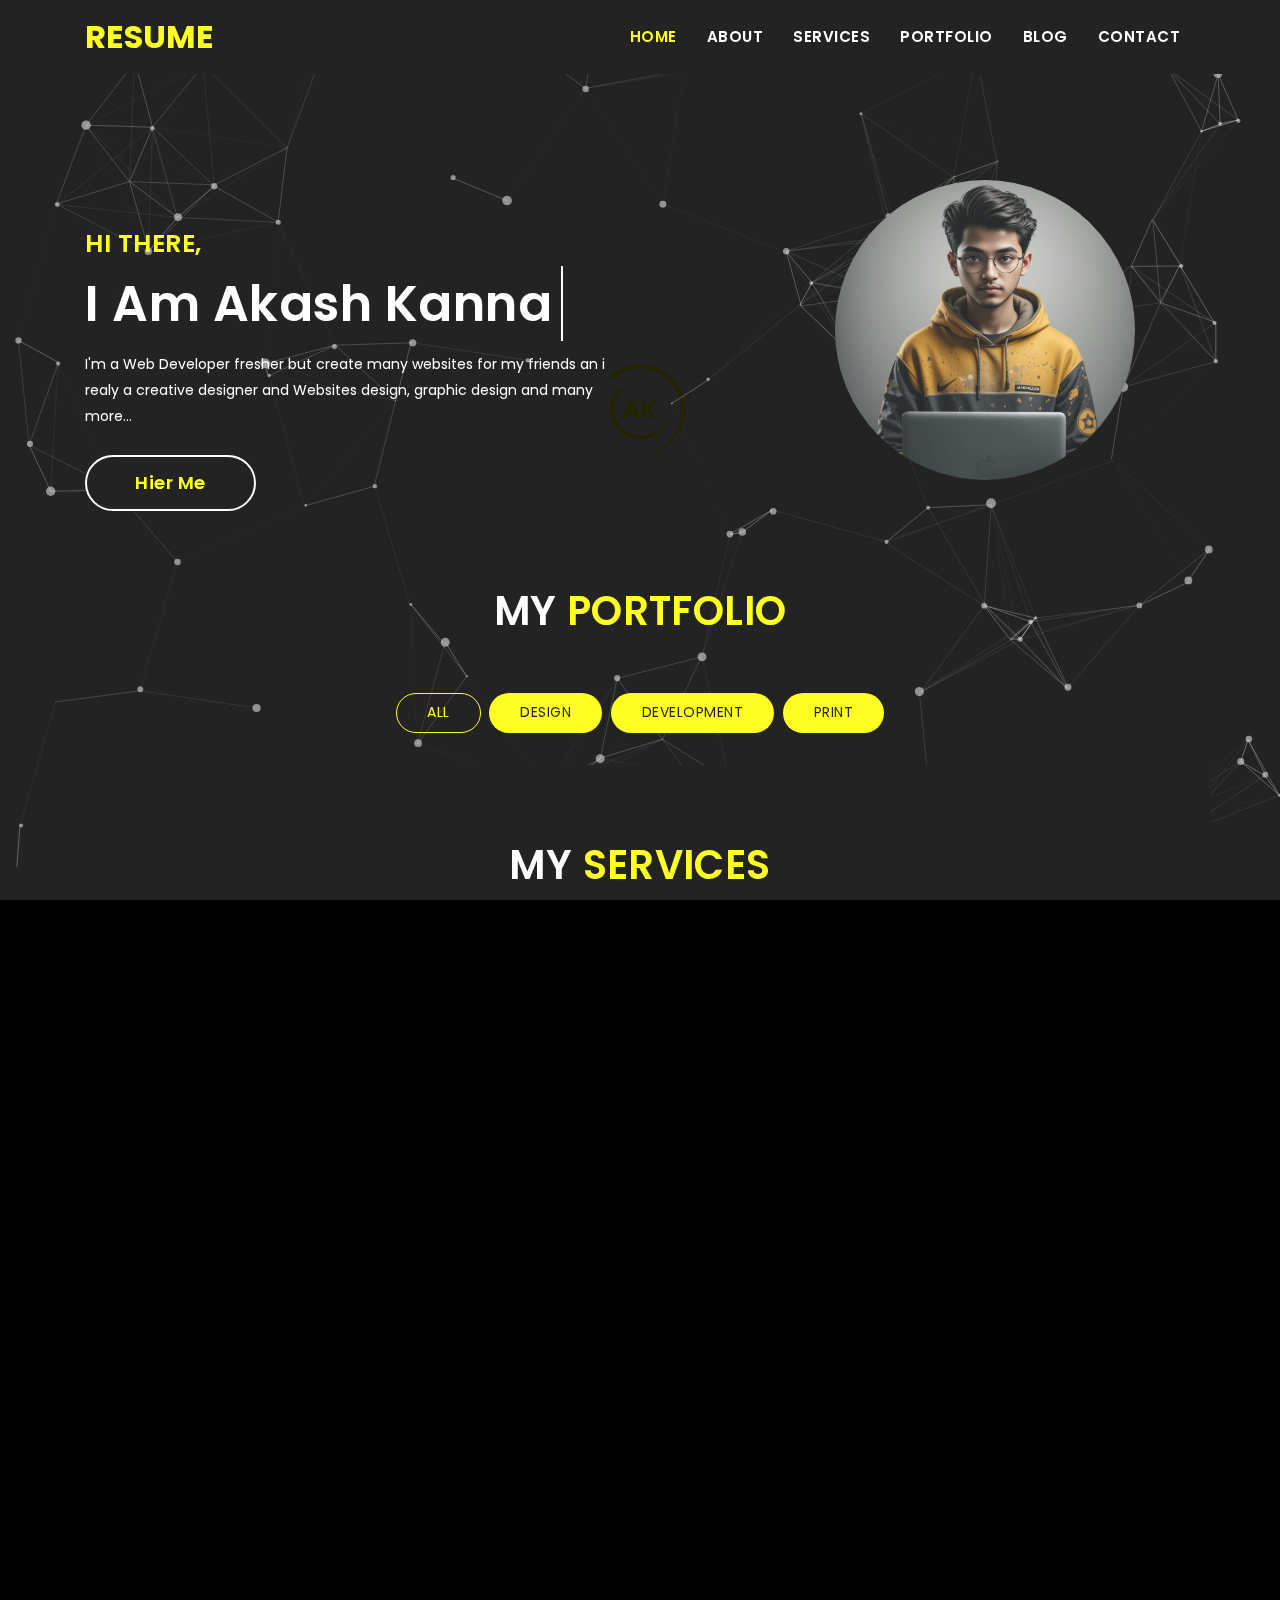
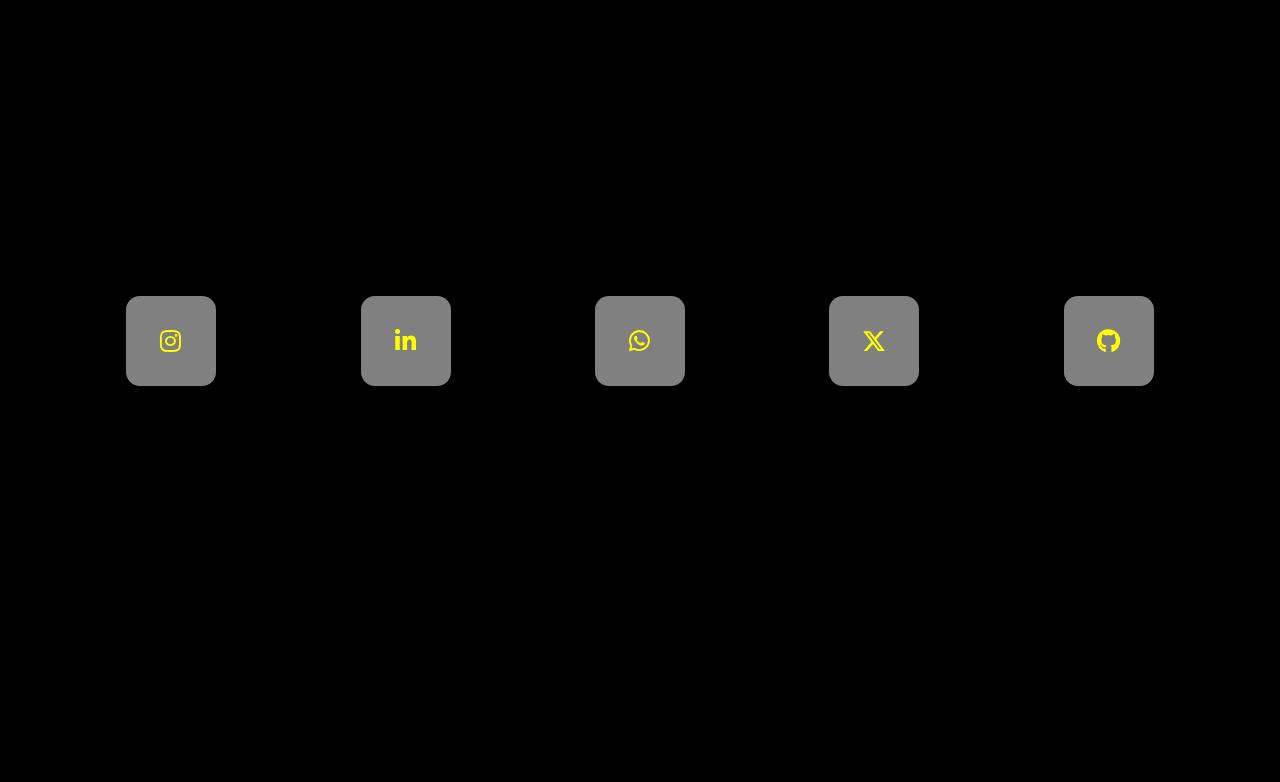
==== commit 49cb959c: "own update" ====
--- a/index.html
+++ b/index.html
@@ -1,348 +1,384 @@
 <!DOCTYPE html>
 <html lang="en">
-	<head>
-		<!-- Required meta tags -->
-		<meta charset="utf-8">
-		<meta name="viewport" content="width=device-width, initial-scale=1, shrink-to-fit=no">
-
-		<title>Ak Code Portfolio </title>
-		<link href="https://fonts.googleapis.com/css?family=Poppins:300i,400,400i,500,600,700,800" rel="stylesheet">
-		<!-- Bootstrap CSS -->
-		<link rel="stylesheet" type="text/css" href="assets/css/bootstrap.min.css" >	
-		
-		<!--Favicon for this site -->
-		<link rel="icon" href="assets/img/icon ak code.png"/>		
-		
-		Fonts
-		<link rel="stylesheet" type="text/css" href="assets/fonts/font-awesome.min.css">
-		
-		<!-- Icon -->
-		<link rel="stylesheet" type="text/css" href="assets/fonts/simple-line-icons.css">
-		
-		<!-- Slicknav -->
-		<link rel="stylesheet" type="text/css" href="assets/css/slicknav.css">
-		
-		<!-- Owl-carousel -->
-		<link rel="stylesheet" type="text/css" href="assets/css/owl.carousel.min.css">
-		<link rel="stylesheet" type="text/css" href="assets/css/owl.theme.default.min.css">
-		
-		<!-- Nivo Lightbox -->
-		<link rel="stylesheet" type="text/css" href="assets/css/nivo-lightbox.css" >
-		
-		<!-- Text-animated -->
-		<link rel="stylesheet" type="text/css" href="assets/css/animated-headline.css" >
-		
-		<!-- Normalize -->
-		<link rel="stylesheet" type="text/css" href="assets/css/normalize.css">
-		
-		<!-- Animate -->
-		<link rel="stylesheet" type="text/css" href="assets/css/animate.css">
-		
-		<!-- Main Style -->
-		<link rel="stylesheet" type="text/css" href="assets/css/main.css">
-		
-		<!-- Responsive Style -->
-		<link rel="stylesheet" type="text/css" href="assets/css/responsive.css">					
-		<!-- HTML5 shim and Respond.js IE8 support of HTML5 elements and media queries -->
-		<!-- WARNING: Respond.js doesn't work if you view the page via file:// -->
-		<!--[if lt IE 9]>
-		  <script src="https://oss.maxcdn.com/html5shiv/3.7.2/html5shiv.min.js"></script>
-		  <script src="https://oss.maxcdn.com/respond/1.4.2/respond.min.js"></script>
-		<![endif]-->
-	</head>
-  
-	<body data-spy="scroll" data-offset="80">
-
-		<!-- START PRELOADER -->
-			<div class="preloader">
-				<div class="loader">
-					<div class="loader-outter"></div>
-					<div class="loader-inner"></div>
-
-					<span>AK</span>
+
+<head>
+	<!-- Required meta tags -->
+	<meta charset="utf-8">
+	<meta name="viewport" content="width=device-width, initial-scale=1, shrink-to-fit=no">
+
+	<title>Ak Code Portfolio </title>
+	<link href="https://fonts.googleapis.com/css?family=Poppins:300i,400,400i,500,600,700,800" rel="stylesheet">
+	<!-- Bootstrap CSS -->
+	<link rel="stylesheet" type="text/css" href="assets/css/bootstrap.min.css">
+
+	<!--Favicon for this site -->
+	<link rel="icon" href="assets/img/icon ak code.png" />
+
+	<link rel="stylesheet" type="text/css" href="assets/fonts/font-awesome.min.css">
+
+	<!-- Icon -->
+	<link rel="stylesheet" type="text/css" href="assets/fonts/simple-line-icons.css">
+
+	<!-- Slicknav -->
+	<link rel="stylesheet" type="text/css" href="assets/css/slicknav.css">
+
+	<!-- Owl-carousel -->
+	<link rel="stylesheet" type="text/css" href="assets/css/owl.carousel.min.css">
+	<link rel="stylesheet" type="text/css" href="assets/css/owl.theme.default.min.css">
+
+	<!-- Nivo Lightbox -->
+	<link rel="stylesheet" type="text/css" href="assets/css/nivo-lightbox.css">
+
+	<!-- Text-animated -->
+	<link rel="stylesheet" type="text/css" href="assets/css/animated-headline.css">
+	<!--  -->
+	<!-- Normalize -->
+	<link rel="stylesheet" type="text/css" href="assets/css/normalize.css">
+
+	<!-- Animate -->
+	<link rel="stylesheet" type="text/css" href="assets/css/animate.css">
+
+	<!-- Main Style -->
+	<link rel="stylesheet" type="text/css" href="assets/css/main.css">
+
+	<!-- Responsive Style -->
+	<link rel="stylesheet" type="text/css" href="assets/css/responsive.css">
+	<link rel="stylesheet" type="text/css" href="assets/ak assets/Buttons/05/styles.css">
+
+	<script src="https://oss.maxcdn.com/html5shiv/3.7.2/html5shiv.min.js"></script>
+	<script src="https://oss.maxcdn.com/respond/1.4.2/respond.min.js"></script>
+	<link rel="stylesheet" href="./assets/ak assets/Socials/03/stylessoc.css">
+	<link rel="stylesheet" href="https://cdnjs.cloudflare.com/ajax/libs/font-awesome/6.5.2/css/all.min.css" />
+
+</head>
+
+
+<body data-spy="scroll" data-offset="80">
+
+	<!-- START PRELOADER -->
+	<div class="preloader">
+		<div class="loader">
+			<div class="loader-outter"></div>
+			<div class="loader-inner"></div>
+
+			<span>AK</span>
+		</div>
+	</div>
+	<!-- END PRELOADER -->
+
+	<!-- START NAVBAR -->
+	<nav class="navbar navbar-toggleable-sm fixed-top navbar-light bg-faded site-navigation dark_bg_menu">
+		<div class="container">
+			<a class="navbar-brand" href="assets/img/RESUME.pdf">
+				<p>RESUME</p>
+			</a>
+			<button class="navbar-toggler" type="button" data-toggle="collapse" data-target="#navbarCollapse"
+				aria-controls="navbarCollapse" aria-expanded="false" aria-label="Toggle navigation">
+				<span class="navbar-toggler-icon"></span>
+			</button>
+			<div class="collapse navbar-collapse justify-content-end" id="navbarCollapse">
+				<ul class="navbar-nav">
+					<li class="nav-item"><a class="nav-link" href="#home">Home</a></li>
+					<li class="nav-item"><a class="nav-link" href="#about">About</a></li>
+					<li class="nav-item"><a class="nav-link" href="#services">Services</a></li>
+					<li class="nav-item"><a class="nav-link" href="#portfolio">Portfolio</a></li>
+					<li class="nav-item"><a class="nav-link" href="#blog">Blog</a></li>
+					<li class="nav-item"><a class="nav-link" href="#contact">Contact</a></li>
+				</ul>
+			</div>
+		</div>
+	</nav>
+	<!-- END NAVBAR -->
+
+	<!-- Hero Area Start -->
+	<section id="home" class="dark_bg">
+		<div id="particles-js"></div>
+		<div class="container">
+			<div class="row">
+				<div class="col-lg-6 col-md-6">
+					<div class="banner_content">
+						<h3>Hi There,</h3>
+						<h1 class="cd-headline clip">
+							<span class="fw_600">I Am</span>
+							<span class="cd-words-wrapper">
+								<b class="is-visible fw_600">Akash Kanna</b>
+								<b class="fw_600">Web Designer</b>
+								<b class="fw_600">Web Developer</b>
+								<b class="fw_600">Graphic Designer</b>
+							</span>
+						</h1>
+						<p>I'm a Web Developer fresher but create many websites for my friends an i realy a creative
+							designer and Websites design, graphic design and many more...</p><br>
+							<button class="btnhir">
+								<a class="aa" href=""><div  class="text-containerhir">
+								  <span  class="texthir">Hier Me</span>
+								  <span class="texthir">E-Mail</span>
+								</div>
+								</a>
+							  </button>
+				
+					</div>
+				</div>
+				<div class="col-lg-6 col-md-6 ">
+					<div class="banner-images">
+						<img src="assets/img/profil.png" alt="" />
+					</div>
 				</div>
 			</div>
-		<!-- END PRELOADER -->		
-		
-		<!-- START NAVBAR -->
-			<nav class="navbar navbar-toggleable-sm fixed-top navbar-light bg-faded site-navigation dark_bg_menu">
-				<div class="container">
-					<a class="navbar-brand" href="assets/img/RESUME.pdf"><p>RESUME</p></a>          
-				    <button class="navbar-toggler" type="button" data-toggle="collapse" data-target="#navbarCollapse" aria-controls="navbarCollapse" aria-expanded="false" aria-label="Toggle navigation">
-						<span class="navbar-toggler-icon"></span>
-				    </button>
-				    <div class="collapse navbar-collapse justify-content-end" id="navbarCollapse">
-						<ul class="navbar-nav">
-						  <li class="nav-item"><a class="nav-link" href="#home">Home</a></li>
-						  <li class="nav-item"><a class="nav-link" href="#about">About</a></li>
-						  <li class="nav-item"><a class="nav-link" href="#services">Services</a></li>				
-						  <li class="nav-item"><a class="nav-link" href="#portfolio">Portfolio</a></li>				  			
-						  <li class="nav-item"><a class="nav-link" href="#blog">Blog</a></li>			
-						  <li class="nav-item"><a class="nav-link" href="#contact">Contact</a></li>
-						</ul>
-				    </div>
+		</div>
+
+	</section>
+	<!-- Hero Area End -->
+
+
+	<!-- Portfolio Section -->
+	<section id="portfolio" class="dark_bg section-padding">
+		<!-- Container Starts -->
+		<div class="container">
+			<h2 class="section-title wow flipInX" data-wow-delay="0.4s">My <span>Portfolio</span></h2>
+			<div class="row">
+				<div class="col-md-12">
+					<!-- Portfolio Controller/Buttons -->
+					<div class="controls text-center">
+						<a class="filter active btn btn-common" data-filter="all">
+							All
+						</a>
+						<a class="filter btn btn-common" data-filter=".design">
+							Design
+						</a>
+						<a class="filter btn btn-common" data-filter=".development">
+							Development
+						</a>
+						<a class="filter btn btn-common" data-filter=".print">
+							Print
+						</a>
+					</div>
+					<!-- Portfolio Controller/Buttons Ends-->
 				</div>
-			</nav>      
-		<!-- END NAVBAR -->
-		
-		<!-- Hero Area Start -->
-			<section id="home" class="dark_bg">
-				<div id="particles-js"></div>
-				<div class="container" >
-					<div class="row">
-						<div class="col-lg-6 col-md-6">
-							<div class="banner_content">
-								<h3>Hi There,</h3>
-								<h1 class="cd-headline clip">
-									<span class="fw_600">I Am</span>
-									<span class="cd-words-wrapper">
-										<b class="is-visible fw_600">Akash Kanna</b>
-										<b class="fw_600">Web Designer</b>
-										<b class="fw_600">Web Developer</b>
-										<b class="fw_600">Graphic Designer</b>
-									</span>
-								</h1>
-								<p>I'm a Web Developer fresher but create many websites for my friends an i realy a creative designer and Websites design, graphic design and many more...</p>
-								<a href="https://mail.google.com/mail/u/0/?tab=rm&ogbl#starred?compose=CllgCJZXhnTlPFWdtMsgmsXKTvfzxlVJLGzFwzWrmXZBnGSlcPHbVLDfkBNjstMQnxXhcGvfQSV" class="btn btn-secondary banner_btn">Hire Me</a>								
-							</div>
-						</div>
-						<div class="col-lg-6 col-md-6 ">
-							<div class="banner-images">
-								<img src="assets/img/profil.png" alt="" />
-							</div>
-						</div>
-					</div>
+
+
+
+				<!-- Services Section Start -->
+				<section id="services" class="dark_bg services section-padding">
+					<h2 class="section-title wow flipInX" data-wow-delay="0.4s">My <span>Services</span></h2>
+					<div class="container">
+						<div class="row">
+							<!-- Services item -->
+							<div class="col-lg-4 col-md-6 col-xs-12">
+								<div class="services-item wow fadeInDown" data-wow-delay="0.3s">
+									<div class="icon">
+										<img src="assets/img/service/icon-responsive.svg" alt="" />
+									</div>
+									<div class="services-content">
+										<h3>Web Design</h3>
+
+									</div>
+								</div>
+							</div>
+							<!-- Services item -->
+							<div class="col-lg-4 col-md-6 col-xs-12">
+								<div class="services-item wow fadeInDown" data-wow-delay="0.6s">
+									<div class="icon">
+										<img src="assets/img/service/icon-email.svg" alt="" />
+									</div>
+									<div class="services-content">
+										<h3>Development</h3>
+
+									</div>
+								</div>
+							</div>
+							<!-- Services item -->
+							<div class="col-lg-4 col-md-6 col-xs-12">
+								<div class="services-item wow fadeInDown" data-wow-delay="0.9s">
+									<div class="icon">
+										<img src="assets/img/service/icon-lock.svg" alt="" />
+									</div>
+									<div class="services-content">
+										<h3>Graphic Design</h3>
+
+									</div>
+								</div>
+							</div>
+							<!-- Services item -->
+							<div class="col-lg-4 col-md-6 col-xs-12">
+								<div class="services-item wow fadeInLeft" data-wow-delay="0.9s">
+									<div class="icon">
+										<img src="assets/img/disaster icon.png" alt="" />
+									</div>
+									<div class="services-content">
+										<h3>Disaster managmest</h3>
+
+									</div>
+								</div>
+							</div>
+							<!-- Services item -->
+							<div class="col-lg-4 col-md-6 col-xs-12">
+								<div class="services-item wow fadeInUp" data-wow-delay="0.9s">
+									<div class="icon">
+										<img src="assets/img/marketing.png" alt="" />
+									</div>
+									<div class="services-content">
+										<h3>Marketing</h3>
+
+									</div>
+								</div>
+							</div>
+							<!-- Services item -->
+							<div class="col-lg-4 col-md-6 col-xs-12">
+								<div class="services-item wow fadeInRight" data-wow-delay="0.9s">
+									<div class="icon">
+										<img src="assets/img/FIT MAX.png" alt="" />
+									</div>
+									<div class="services-content">
+										<h3>Fitness Trainner</h3>
+
+									</div>
+								</div>
+							</div>
+						</div>
+					</div>
+				</section>
+				<!-- Services Section End -->
+
+
+
+
+				<!-- START BLOG -->
+				<div id="blog" class="dark_bg blog-area section-padding">
+					<h2 class="section-title wow flipInX" data-wow-delay="0.4s">My <span>Blog</span></h2>
+					<div class="container">
+						<div class="row">
+							<div class="col-lg-4 col-md-4 col-xs-12">
+								<div class="single_blog wow fadeInLeft">
+									<div class="blog-thumb">
+										<div class="blog-image">
+											<a href="#"><img src="assets/img/b1.png" class="img-responsive"
+													alt="" /></a>
+										</div>
+										<div class="blog-info">
+											<a href="#">
+												<h4>
+													"Web Design Evolution Insights"</h4>
+											</a>
+											<small><i class="fa fa-clock-o"></i>July 31, 2024</small>
+											<span>| Design</span>
+											<p>Discover the latest advancements shaping the digital landscape, ensuring
+												your online presence stays ahead of the curve.</p>
+											<a href="#" class="btn blog_btn btn-secondary">Read More</a>
+										</div>
+									</div>
+								</div>
+							</div>
+							<div class="col-lg-4 col-md-4 col-xs-12">
+								<div class="single_blog wow fadeInUp">
+									<div class="blog-thumb">
+										<div class="blog-image">
+											<a href="#"><img src="assets/img/b2.png" class="img-responsive"
+													alt="" /></a>
+										</div>
+										<div class="blog-info">
+											<a href="#">
+												<h4>"Responsive Design Innovations"</h4>
+											</a>
+											<small><i class="fa fa-clock-o"></i>July 31, 2024</small>
+											<span>| Design</span>
+											<p> Explore cutting-edge techniques and technologies ensuring seamless user
+												experiences across all devices.</p>
+											<a href="#" class="btn blog_btn btn-secondary">Read More</a>
+										</div>
+									</div>
+								</div>
+							</div>
+							<div class="col-lg-4 col-md-4 col-xs-12">
+								<div class="single_blog wow fadeInRight">
+									<div class="blog-thumb">
+										<div class="blog-image">
+											<a href="#"><img src="assets/img/b3.png" class="img-responsive" alt="" /></a>
+										</div>
+										<div class="blog-info">
+											<a href="#">
+												<h4>"User-Centric Web Solutions"</h4>
+											</a>
+											<small><i class="fa fa-clock-o"></i>July 31, 2024</small>
+											<span>| Design</span>
+											<p> Crafting websites focused on meeting user needs, enhancing engagement
+												and satisfaction.</p>
+											<a href="#" class="btn blog_btn btn-secondary">Read More</a>
+										</div>
+									</div>
+								</div>
+							</div>
+						</div>
+					</div><!--- END CONTAINER -->
+
+					<div class="container">
+						<div class="row">
+							<div class="col-lg-4 col-md-4 col-xs-12">
+								<div class="single_blog wow fadeInLeft">
+									<div class="blog-thumb">
+										<div class="blog-image">
+											<a href="#"><img src="assets/img/b4.png" class="img-responsive"
+													alt="" /></a>
+										</div>
+										<div class="blog-info">
+											<a href="#">
+												<h4>"Interactive Design Trends"</h4>
+											</a>
+											<small><i class="fa fa-clock-o"></i>July 31, 2024</small>
+											<span>| Design</span>
+											<p> Embrace dynamic and engaging design elements that captivate and retain
+												audience attention.</p>
+											<a href="#" class="btn blog_btn btn-secondary">Read More</a>
+										</div>
+									</div>
+								</div>
+							</div>
+							<div class="col-lg-4 col-md-4 col-xs-12">
+								<div class="single_blog wow fadeInUp">
+									<div class="blog-thumb">
+										<div class="blog-image">
+											<a href="#"><img src="assets/img/b5.png" class="img-responsive"
+													alt="" /></a>
+										</div>
+										<div class="blog-info">
+											<a href="#">
+												<h4>"Creative UI/UX Approaches"</h4>
+											</a>
+											<small><i class="fa fa-clock-o"></i>July 31, 2024</small>
+											<span>| Design</span>
+											<p>Implement innovative user interface and experience strategies to elevate
+												digital interactions and conversions.</p>
+											<a href="#" class="btn blog_btn btn-secondary">Read More</a>
+										</div>
+									</div>
+								</div>
+							</div>
+							<div class="col-lg-4 col-md-4 col-xs-12">
+								<div class="single_blog wow fadeInRight">
+									<div class="blog-thumb">
+										<div class="blog-image">
+											<a href="#"><img src="assets/img/b6.png" class="img-responsive"
+													alt="" /></a>
+										</div>
+										<div class="blog-info">
+											<a href="#">
+												<h4>"Visual Storytelling Revolution"</h4>
+											</a>
+											<small><i class="fa fa-clock-o"></i>July 31, 2024</small>
+											<span>| Design</span>
+											<p>Harness the power of compelling visuals to communicate narratives that
+												resonate deeply with your audience.</p>
+											<a href="#" class="btn blog_btn btn-secondary">Read More</a>
+										</div>
+									</div>
+								</div>
+							</div>
+						</div>
+					</div><!--- END CONTAINER -->
 				</div>
-				
-			</section>
-		<!-- Hero Area End -->
-		
-	
-		<!-- Portfolio Section -->
-			<section id="portfolio" class="dark_bg section-padding">
-				<!-- Container Starts -->
-				<div class="container">        
-					<h2 class="section-title wow flipInX" data-wow-delay="0.4s">My <span>Portfolio</span></h2>
-					<div class="row">          
-						<div class="col-md-12">
-							<!-- Portfolio Controller/Buttons -->
-							<div class="controls text-center">
-							  <a class="filter active btn btn-common" data-filter="all">
-								All 
-							  </a>
-							  <a class="filter btn btn-common" data-filter=".design">
-								Design 
-							  </a>
-							  <a class="filter btn btn-common" data-filter=".development">
-								Development
-							  </a>
-							  <a class="filter btn btn-common" data-filter=".print">
-								Print 
-							  </a>
-							</div>
-							<!-- Portfolio Controller/Buttons Ends-->
-						</div>
-
-						
-		
-		<!-- Services Section Start -->
-		<section id="services" class="dark_bg services section-padding">
-			<h2 class="section-title wow flipInX" data-wow-delay="0.4s">My <span>Services</span></h2>
-			<div class="container">
-				<div class="row">
-					<!-- Services item -->
-					<div class="col-lg-4 col-md-6 col-xs-12">
-						<div class="services-item wow fadeInDown" data-wow-delay="0.3s">
-							<div class="icon">
-								<img src="assets/img/service/icon-responsive.svg" alt=""/>
-							</div>
-							<div class="services-content">
-								<h3>Web Design</h3>
-								
-							</div>
-						</div>
-					</div>
-				  <!-- Services item -->
-					<div class="col-lg-4 col-md-6 col-xs-12">
-						<div class="services-item wow fadeInDown" data-wow-delay="0.6s">
-							<div class="icon">
-								<img src="assets/img/service/icon-email.svg" alt=""/>
-							</div>
-							<div class="services-content">
-								<h3>Development</h3>
-								
-							</div>
-						</div>
-					</div>
-					<!-- Services item -->
-					<div class="col-lg-4 col-md-6 col-xs-12">
-						<div class="services-item wow fadeInDown" data-wow-delay="0.9s">
-							<div class="icon">
-								<img src="assets/img/service/icon-lock.svg" alt=""/>
-							</div>
-							<div class="services-content">
-								<h3>Graphic Design</h3>
-								
-							</div>
-						</div>
-					</div>
-					<!-- Services item -->
-					<div class="col-lg-4 col-md-6 col-xs-12">
-						<div class="services-item wow fadeInLeft" data-wow-delay="0.9s">
-							<div class="icon">
-								<img src="assets/img/disaster icon.png" alt=""/>
-							</div>
-							<div class="services-content">
-								<h3>Disaster managmest</h3>
-							
-							</div>
-						</div>
-					</div>
-					<!-- Services item -->
-					<div class="col-lg-4 col-md-6 col-xs-12">
-						<div class="services-item wow fadeInUp" data-wow-delay="0.9s">
-							<div class="icon">
-								<img src="assets/img/marketing.png" alt=""/>
-							</div>
-							<div class="services-content">
-								<h3>Marketing</h3>
-								
-							</div>
-						</div>
-					</div>
-					<!-- Services item -->
-					<div class="col-lg-4 col-md-6 col-xs-12">
-						<div class="services-item wow fadeInRight" data-wow-delay="0.9s">
-							<div class="icon">
-								<img src="assets/img/FIT MAX.png" alt=""/>
-							</div>
-							<div class="services-content">
-								<h3>Fitness Trainner</h3>
-								
-							</div>
-						</div>
-					</div>
-				</div>
-			</div>
-		</section>
-	<!-- Services Section End -->
-		
-	
-		
-		
-		<!-- START BLOG -->
-			<div id="blog" class="dark_bg blog-area section-padding">
-				<h2 class="section-title wow flipInX" data-wow-delay="0.4s">My <span>Blog</span></h2>
-				<div class="container">							
-					<div class="row">
-						<div class="col-lg-4 col-md-4 col-xs-12">
-							<div class="single_blog wow fadeInLeft">
-								<div class="blog-thumb">
-									<div class="blog-image">
-									   <a href="#"><img src="assets/img/b1.png" class="img-responsive" alt=""/></a>
-									</div>
-									<div class="blog-info">
-										<a href="#"><h4>
-											"Web Design Evolution Insights"</h4></a>
-										<small><i class="fa fa-clock-o"></i>July 31, 2024</small>
-										<span>| Design</span>											
-										<p>Discover the latest advancements shaping the digital landscape, ensuring your online presence stays ahead of the curve.</p>
-										<a href="#" class="btn blog_btn btn-secondary">Read More</a>
-									</div>
-								</div>
-							</div>
-						</div>
-						<div class="col-lg-4 col-md-4 col-xs-12">
-							<div class="single_blog wow fadeInUp">
-								<div class="blog-thumb">
-									<div class="blog-image">
-									   <a href="#"><img src="assets/img/b2.png" class="img-responsive" alt=""/></a>
-									</div>
-									<div class="blog-info">
-										<a href="#"><h4>"Responsive Design Innovations"</h4></a>
-										<small><i class="fa fa-clock-o"></i>July 31, 2024</small>
-										<span>| Design</span>											
-										<p> Explore cutting-edge techniques and technologies ensuring seamless user experiences across all devices.</p>
-										<a href="#" class="btn blog_btn btn-secondary">Read More</a>
-									</div>
-								</div>
-							</div>
-						</div>
-						<div class="col-lg-4 col-md-4 col-xs-12">
-							<div class="single_blog wow fadeInRight">
-								<div class="blog-thumb">
-									<div class="blog-image">
-									   <a href="#"><img src="assets/img/b3.png" class="img-responsive" alt=""/></a>
-									</div>
-									<div class="blog-info">
-										<a href="#"><h4>"User-Centric Web Solutions"</h4></a>
-										<small><i class="fa fa-clock-o"></i>July 31, 2024</small>
-										<span>| Design</span>											
-										<p> Crafting websites focused on meeting user needs, enhancing engagement and satisfaction.</p>
-										<a href="#" class="btn blog_btn btn-secondary">Read More</a>
-									</div>
-								</div>
-							</div>
-						</div>
-					</div>
-				</div><!--- END CONTAINER -->	
-
-				<div class="container">							
-					<div class="row">
-						<div class="col-lg-4 col-md-4 col-xs-12">
-							<div class="single_blog wow fadeInLeft">
-								<div class="blog-thumb">
-									<div class="blog-image">
-									   <a href="#"><img src="assets/img/b4.png" class="img-responsive" alt=""/></a>
-									</div>
-									<div class="blog-info">
-										<a href="#"><h4>"Interactive Design Trends"</h4></a>
-										<small><i class="fa fa-clock-o"></i>July 31, 2024</small>
-										<span>| Design</span>											
-										<p> Embrace dynamic and engaging design elements that captivate and retain audience attention.</p>
-										<a href="#" class="btn blog_btn btn-secondary">Read More</a>
-									</div>
-								</div>
-							</div>
-						</div>
-						<div class="col-lg-4 col-md-4 col-xs-12">
-							<div class="single_blog wow fadeInUp">
-								<div class="blog-thumb">
-									<div class="blog-image">
-									   <a href="#"><img src="assets/img/b5.png" class="img-responsive" alt=""/></a>
-									</div>
-									<div class="blog-info">
-										<a href="#"><h4>"Creative UI/UX Approaches"</h4></a>
-										<small><i class="fa fa-clock-o"></i>July 31, 2024</small>
-										<span>| Design</span>											
-										<p>Implement innovative user interface and experience strategies to elevate digital interactions and conversions.</p>
-										<a href="#" class="btn blog_btn btn-secondary">Read More</a>
-									</div>
-								</div>
-							</div>
-						</div>
-						<div class="col-lg-4 col-md-4 col-xs-12">
-							<div class="single_blog wow fadeInRight">
-								<div class="blog-thumb">
-									<div class="blog-image">
-									   <a href="#"><img src="assets/img/b6.png" class="img-responsive" alt=""/></a>
-									</div>
-									<div class="blog-info">
-										<a href="#"><h4>"Visual Storytelling Revolution"</h4></a>
-										<small><i class="fa fa-clock-o"></i>July 31, 2024</small>
-										<span>| Design</span>											
-										<p>Harness the power of compelling visuals to communicate narratives that resonate deeply with your audience.</p>
-										<a href="#" class="btn blog_btn btn-secondary">Read More</a>
-									</div>
-								</div>
-							</div>
-						</div>
-					</div>
-				</div><!--- END CONTAINER -->	
-			</div>
-		<!-- END BLOG -->
-
-           	<!-- Funfacts Section Start 
+				<!-- END BLOG -->
+
+				<!-- Funfacts Section Start 
 			<section class="dark_bg funfacts-area pb_80 ">
 				<div class="container">
 					<div class="row">
@@ -381,106 +417,128 @@
 				</div>
 			</section>
 			                                                                                                               -->
-        <!-- Funfacts Section End -->
-
-		<!-- Contact Section Start -->
-			<section id="contact" class="dark_bg section-padding">      
-				<div class="contact-form">
-					<div class="container">
-						<h2 class="section-title wow flipInX" data-wow-delay="0.4s">Contact <span>Us</span></h2>  
-						<style>
-							.center-div {
-							  margin: 0 auto; /* This will center the div horizontally */
-							  max-width: 100%; /* Ensures the div doesn't exceed the width of its container */
-							  /* Add any additional styling you need */
-							}
-						  </style>
-						<div class="row contact-form-area">   												
-							<div class="col-md-12 col-lg-8 col-sm-8 center-div">
-								<div class="contact_form wow fadeInLeft">
-									<form action="contact.php" method="post" id="main_contact_form">
-										<div class="contact_input_area">
-											<div id="success_fail_info"></div>
-											<div class="row">
-												<!-- Form Group -->
-												<div class="col-12">
-													<div class="form-group">
-														<input type="text" name="name" class="form-control" placeholder="Name" required="required">
+				<!-- Funfacts Section End -->
+
+				<!-- Contact Section Start -->
+				<section id="contact" class="dark_bg section-padding">
+					<div class="contact-form">
+						<div class="container">
+							<h2 class="section-title wow flipInX" data-wow-delay="0.4s">Contact <span>Us</span></h2>
+							<style>
+								.center-div {
+									margin: 0 auto;
+									/* This will center the div horizontally */
+									max-width: 100%;
+									/* Ensures the div doesn't exceed the width of its container */
+									/* Add any additional styling you need */
+								}
+							</style>
+							<div class="row contact-form-area">
+								<div class="col-md-12 col-lg-8 col-sm-8 center-div">
+									<div class="contact_form wow fadeInLeft">
+										<form action="contact.php" method="post" id="main_contact_form">
+											<div class="contact_input_area">
+												<div id="success_fail_info"></div>
+												<div class="row">
+													<!-- Form Group -->
+													<div class="col-12">
+														<div class="form-group">
+															<input type="text" name="name" class="form-control"
+																placeholder="Name" required="required">
+														</div>
+													</div>
+													<!-- Form Group -->
+													<div class="col-12 col-lg-6">
+														<div class="form-group">
+															<input type="email" name="email" class="form-control"
+																placeholder="Email" required="required">
+														</div>
+													</div>
+													<!-- Form Group -->
+													<div class="col-12 col-lg-6">
+														<div class="form-group">
+															<input type="text" name="subject" class="form-control"
+																placeholder="Subject" required="required">
+														</div>
+													</div>
+													<!-- Form Group -->
+													<div class="col-12">
+														<div class="form-group">
+															<textarea rows="6" name="message" class="form-control"
+																placeholder="Your Message"
+																required="required"></textarea>
+														</div>
+													</div>
+													<!-- Button -->
+													<div class="col-12 text-center">
+														<button type="submit" value="Send message" name="submit"
+															id="submitButton" class="btn btn-secondary ct_btn"
+															title="Submit Your Message!">Send Message</button>
 													</div>
 												</div>
-												<!-- Form Group -->
-												<div class="col-12 col-lg-6">
-													<div class="form-group">
-														<input type="email" name="email" class="form-control" placeholder="Email" required="required">
-													</div>
-												</div>
-												<!-- Form Group -->
-												<div class="col-12 col-lg-6">
-													<div class="form-group">
-														<input type="text" name="subject" class="form-control" placeholder="Subject" required="required">
-													</div>
-												</div>
-												<!-- Form Group -->
-												<div class="col-12">
-													<div class="form-group">
-														<textarea rows="6" name="message" class="form-control" placeholder="Your Message" required="required"></textarea>
-													</div>
-												</div>
-												<!-- Button -->
-												<div class="col-12 text-center">
-													<button type="submit" value="Send message" name="submit" id="submitButton" class="btn btn-secondary ct_btn" title="Submit Your Message!">Send Message</button>
-												</div>
 											</div>
-										</div>
-									</form>
-								</div>
-							</div>
-							
-						</div> 
-					</div>
-				</div>   
-			</section>
-		<!-- Contact Section End -->
-
-		<!-- Footer Section Start -->
-			<footer class="footer-area">
-				<div class="container">
-					<div class="row">
-						<div class="col-lg-12">
-							<div class="footer-text text-center wow fadeInDown" data-wow-delay="0.3s">
-								<p>Copyright © 2024  | All Rights Reserved</p>
-							</div>
-						</div>
-					</div>
+										</form>
+									</div>
+								</div>
+
+							</div>
+						</div>
+					</div>
+				</section>
+				<!-- Contact Section End -->
+				<section id="Social metia" class="dark_bg section-padding">
+				<div class="wrappersoc">
+					<a href="https://www.instagram.com/ak_magic_pet?utm_source=ig_web_button_share_sheet&igsh=ZDNlZDc0MzIxNw=="
+						class="iconsoc"><i class="fa-brands fa-instagram"></i></a>
+					<a href="www.linkedin.com/in/akash-kanna" class="iconsoc"><i
+							class="fa-brands fa-linkedin-in"></i></a>
+					<a href="#" class="iconsoc"><i class="fa-brands fa-whatsapp"></i></a>
+					<a href="https://www.youtube.com/redirect?event=video_description&redir_token=[base64]&q=https%3A%2F%2Fmobile.twitter.com%2FAkmagicpet1&v=mGam1G-Ml1k"
+						class="iconsoc"><i class="fa-brands fa-x-twitter"></i></a>
+					<a href="https://github.com/akashkanna" class="iconsoc"><i class="fa-brands fa-github"></i></a>
 				</div>
-			</footer>
-		<!-- Footer Section End -->
-
-		<!-- Go to Top Link -->
-		<a href="#" class="back-to-top">
-			<i class="fa fa-arrow-up"></i>
-		</a>
-
-		<!-- jQuery first, then Popper.js, then Bootstrap JS -->
-		<script src="assets/js/jquery-min.js"></script>
-		<script src="assets/js/popper.min.js"></script>
-		<script src="assets/js/bootstrap.min.js"></script>
-		<script src="assets/js/modernizr-2.8.3.min.js"></script>
-		<script src="assets/js/particles.min.js"></script>
-		<script src="assets/js/app.js"></script>
-		<script src="assets/js/jquery.nav.js"></script>
-		<script src="assets/js/smooth-scroll.js"></script>
-		<script src="assets/js/owl.carousel.min.js"></script>
-		<script src="assets/js/jquery.mixitup.js"></script>
-		<script src="assets/js/animated-headline.js"></script>
-		<script src="assets/js/jquery.counterup.min.js"></script>
-		<script src="assets/js/waypoints.min.js"></script>
-		<script src="assets/js/wow.js"></script>
-		<script src="assets/js/jquery.easing.min.js"></script>  
-		<script src="assets/js/nivo-lightbox.js"></script>
-		<script src="assets/js/form-contact.js"></script>
-		<script src="assets/js/main.js"></script>
-		
-	</body>
-</html>
-
+				<section id="contact" class="dark_bg section-padding"></section>
+			
+
+				<!-- Footer Section Start -->
+				<footer class="footer-area">
+					<div class="container">
+						<div class="row">
+							<div class="col-lg-12">
+								<div class="footer-text text-center wow fadeInDown" data-wow-delay="0.3s">
+									<p>Copyright © 2025 | All Rights Reserved</p>
+								</div>
+							</div>
+						</div>
+					</div>
+				</footer>
+				<!-- Footer Section End -->
+
+				<!-- Go to Top Link -->
+				<a href="#" class="back-to-top">
+					<i class="fa fa-arrow-up"></i>
+				</a>
+
+				<!-- jQuery first, then Popper.js, then Bootstrap JS -->
+				<script src="assets/js/jquery-min.js"></script>
+				<script src="assets/js/popper.min.js"></script>
+				<script src="assets/js/bootstrap.min.js"></script>
+				<script src="assets/js/modernizr-2.8.3.min.js"></script>
+				<script src="assets/js/particles.min.js"></script>
+				<script src="assets/js/app.js"></script>
+				<script src="assets/js/jquery.nav.js"></script>
+				<script src="assets/js/smooth-scroll.js"></script>
+				<script src="assets/js/owl.carousel.min.js"></script>
+				<script src="assets/js/jquery.mixitup.js"></script>
+				<script src="assets/js/animated-headline.js"></script>
+				<script src="assets/js/jquery.counterup.min.js"></script>
+				<script src="assets/js/waypoints.min.js"></script>
+				<script src="assets/js/wow.js"></script>
+				<script src="assets/js/jquery.easing.min.js"></script>
+				<script src="assets/js/nivo-lightbox.js"></script>
+				<script src="assets/js/form-contact.js"></script>
+				<script src="assets/js/main.js"></script>
+
+</body>
+
+</html>--- a/assets/ak assets/Buttons/05/styles.css
+++ b/assets/ak assets/Buttons/05/styles.css
@@ -0,0 +1,78 @@
+@import url("https://fonts.googleapis.com/css2?family=Poppins:wght@300;400;500;600&display=swap");
+
+
+
+.btnhir{
+  font-family: "Poppins", sans-serif;
+  min-height: 100vh;
+  all: unset;
+  font-size: 18px;
+  padding: 0.8rem 3rem;
+  background-color: #000000;
+  color: black;
+  line-height: 1.5;
+  font-weight: 600;
+  border: 2px solid white;
+  border-radius: 1000px;
+  position: relative;
+  overflow: hidden;
+  z-index: 0;
+  cursor: pointer;
+}
+
+.btnhir::before,
+.btnhir::after {
+  content: "";
+  position: absolute;
+  background: #000;
+  background: #ff0;
+  width: 100%;
+  height: 102%;
+  pointer-events: none;
+  transform: skew(30deg) translateY(0);
+  transition: transform 0.3s ease;
+  z-index: -1;
+}
+.btnhir::before {
+  --direction: 1;
+  top: -103%;
+  left: -70%;
+}
+.btnhir::after {
+  --direction: -1;
+  top: 102%;
+  left: 69%;
+}
+
+.btnhir:hover::before,
+.btnhir:hover::after {
+  transform: skew(30deg) translateY(calc(var(--direction) * 100%));
+}
+
+.text-containerhir {
+  display: block;
+  overflow: hidden;
+  position: relative;
+}
+.texthir {
+  display: block;
+  transition: 0.3s;
+}
+.btnhir:hover .texthir:nth-child(1) {
+  color: white;
+  translate: 0 80%;
+}
+
+.texthir:nth-child(2) {
+  color: rgb(0, 0, 0);
+  position: absolute;
+  inset: 0;
+  translate: 0 -80%;
+}
+.btnhir:hover .texthir:nth-child(2) {
+  transition-delay: 0.1s;
+  translate: 0 0;
+}
+.aa{
+  color: #ff0;
+}--- a/assets/ak assets/Socials/03/stylessoc.css
+++ b/assets/ak assets/Socials/03/stylessoc.css
@@ -0,0 +1,82 @@
+
+
+.wrappersoc{
+  display: flex;
+  justify-content: center;
+  align-items: center;
+  text-align: center;
+  justify-content: space-around;
+  flex-wrap: wrap;
+
+  gap: 2rem;
+}
+
+.iconsoc{
+  text-decoration: none;
+  width: 5.625rem;
+  height: 5.625rem;
+  border-radius: 14px;
+  /* background-color: hsla(209 20% 70% / 20%); */ /* For dark theme */
+  background-color: gray;
+  display: flex;
+  justify-content: center;
+  align-items: center;
+  overflow: hidden;
+  position: relative;
+  box-shadow: rgba(0, 0, 0, 0.1) 0px 10px 15px -3px,
+    rgba(0, 0, 0, 0.05) 0px 4px 6px -2px;
+}
+
+.iconsoc > i {
+  color: #ff0;
+  font-size: 1.5rem;
+  transition: all 0.2s;
+}
+
+.iconsoc:hover > i {
+  scale: 1.2;
+  color: #f1f1f1;
+}
+
+.iconsoc:before {
+  background: var(--color);
+  content: "";
+  position: absolute;
+  width: 130%;
+  height: 130%;
+  left: -110%;
+  top: 80%;
+  transform: rotate(45deg);
+}
+
+.iconsoc:hover:before {
+  animation: slide 0.7s forwards;
+}
+
+@keyframes slide {
+  50% {
+    left: 10%;
+    top: -40%;
+  }
+
+  100% {
+    left: -15%;
+    top: -15%;
+  }
+}
+
+.iconsoc:has(.fa-instagram) {
+  --color: linear-gradient(45deg, #f9ce34, #ee2a7b, #6228d7);
+}
+.iconsoc:has(.fa-linkedin-in) {
+  --color: #0077b5;
+}
+.iconsoc:has(.fa-whatsapp) {
+  --color: #25d366;
+}
+.iconsoc:has(.fa-x-twitter) {
+  --color: #1da1f2;
+}
+.iconsoc:has(.fa-github) {
+  --color: #000000;
+}
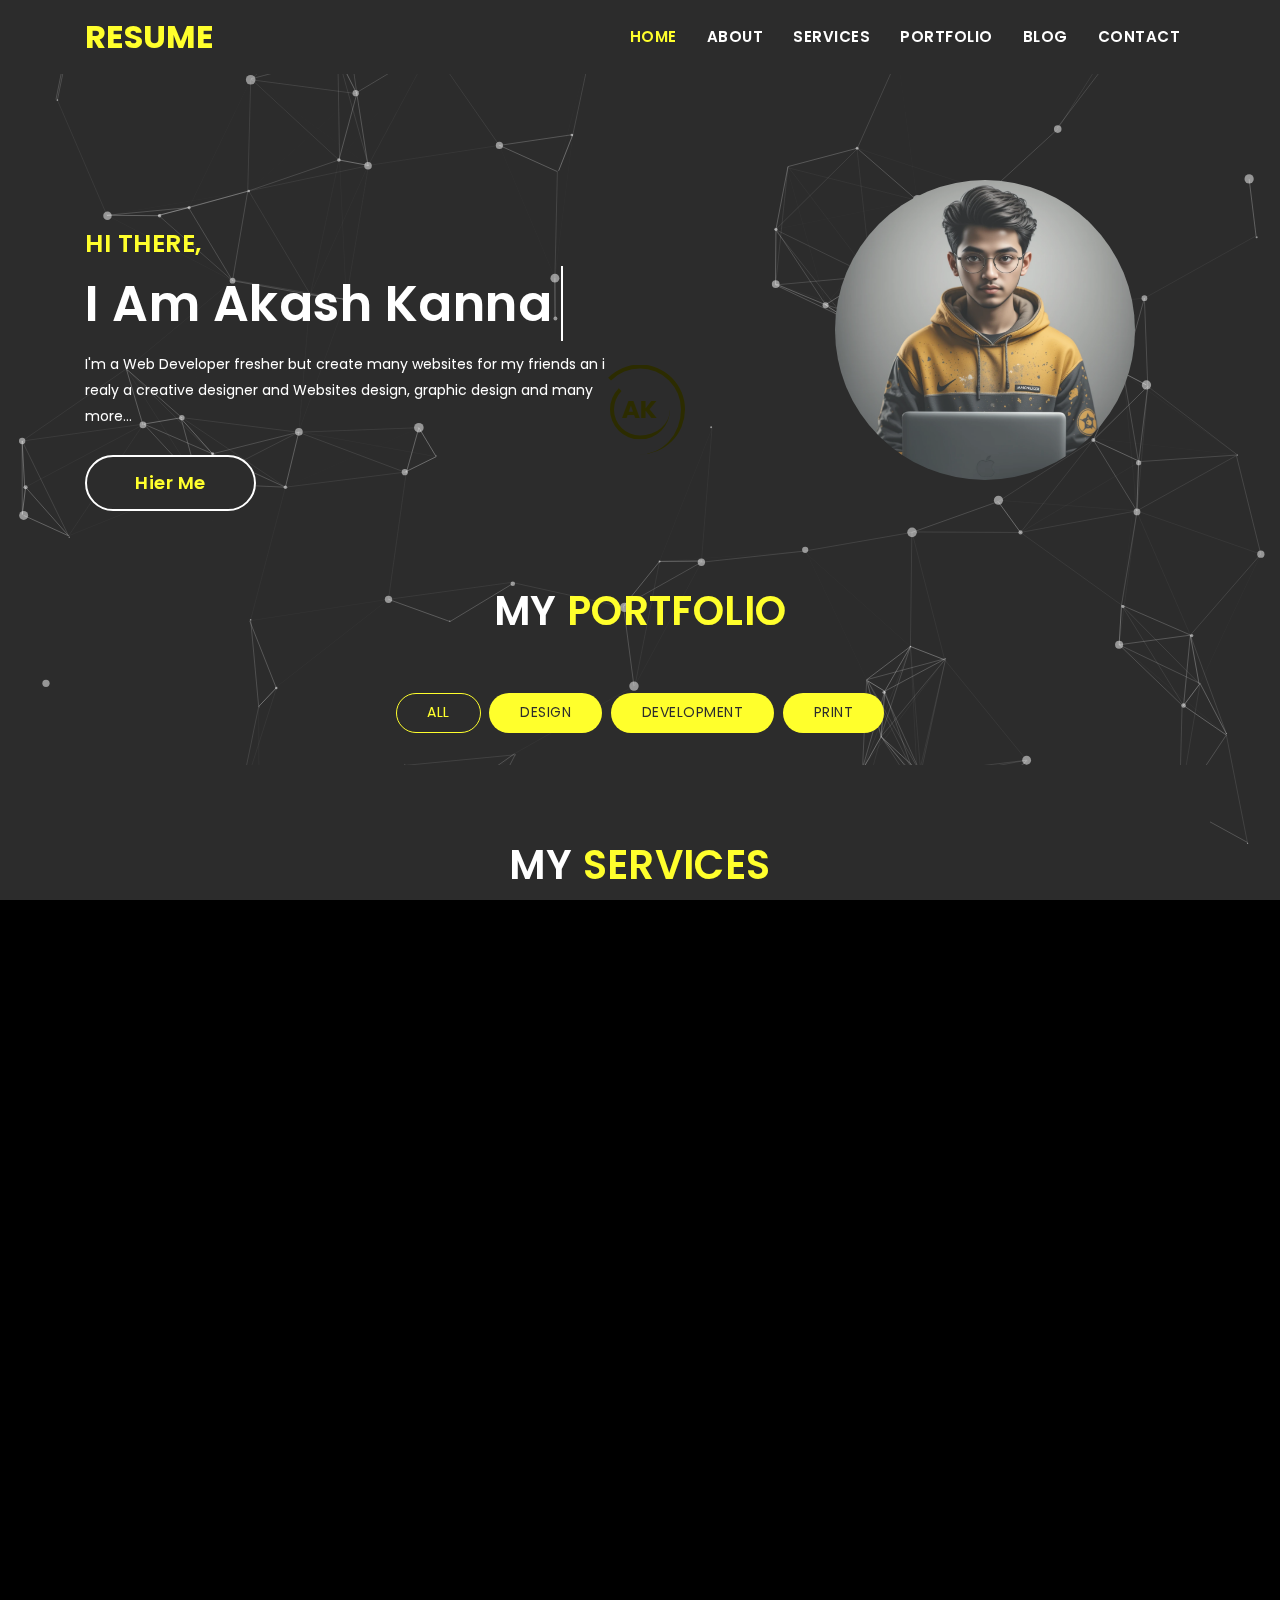
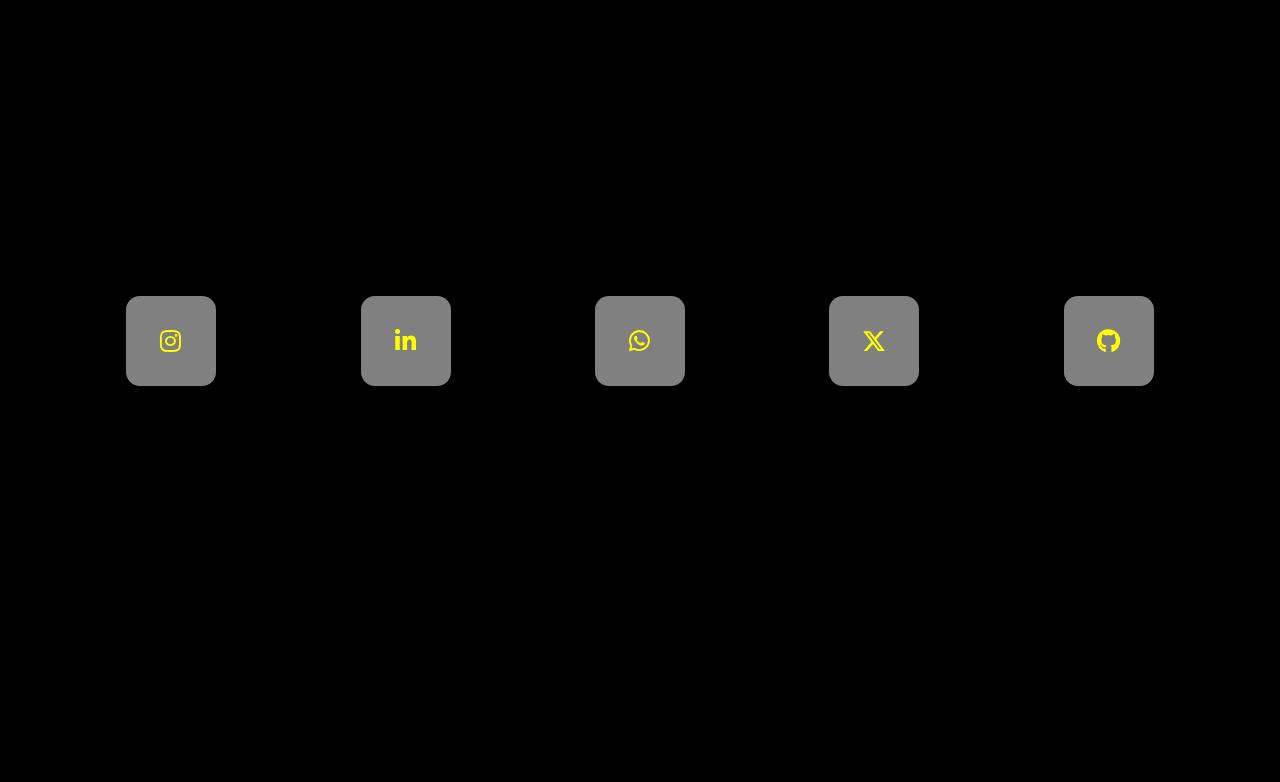
==== commit 2bf14429: "Update index.html" ====
--- a/index.html
+++ b/index.html
@@ -110,7 +110,7 @@
 						<p>I'm a Web Developer fresher but create many websites for my friends an i realy a creative
 							designer and Websites design, graphic design and many more...</p><br>
 							<button class="btnhir">
-								<a class="aa" href=""><div  class="text-containerhir">
+								<a class="aa" href="mailto: akashkannamp@gmail.com"><div  class="text-containerhir">
 								  <span  class="texthir">Hier Me</span>
 								  <span class="texthir">E-Mail</span>
 								</div>
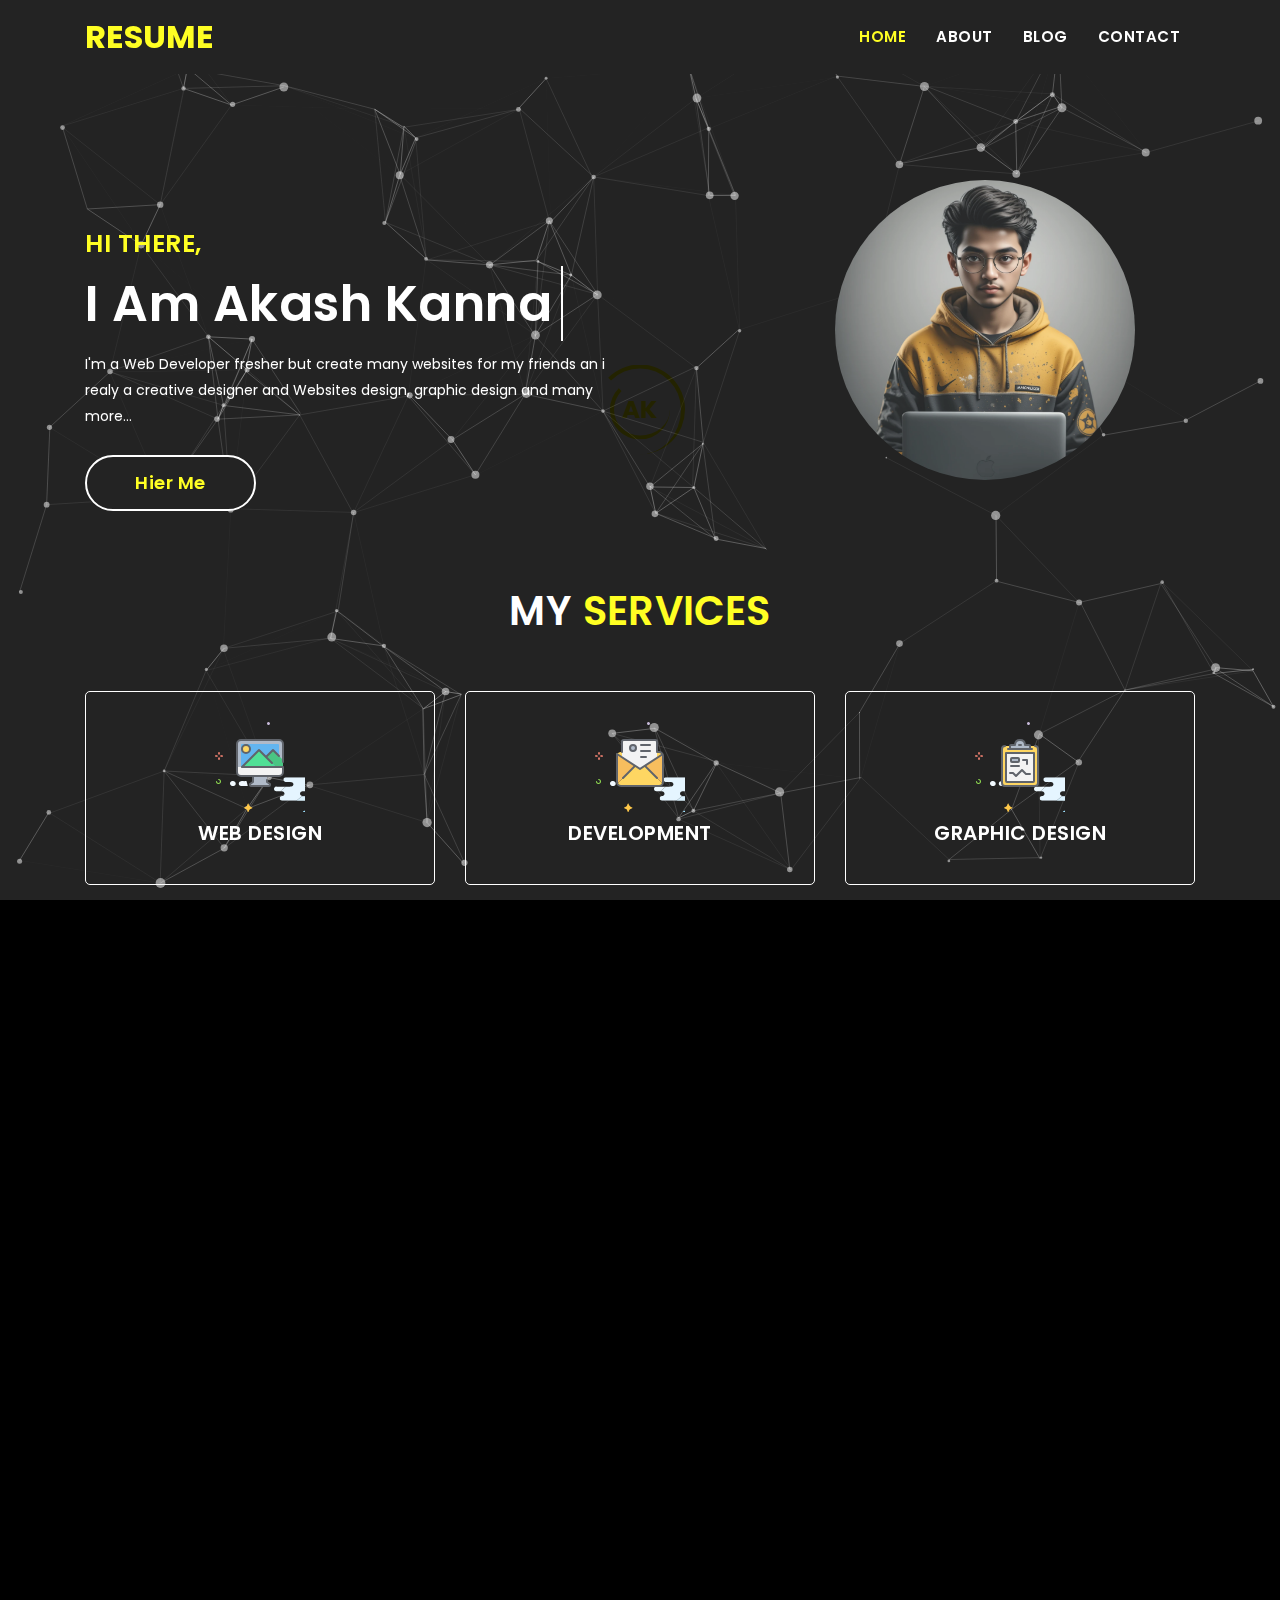
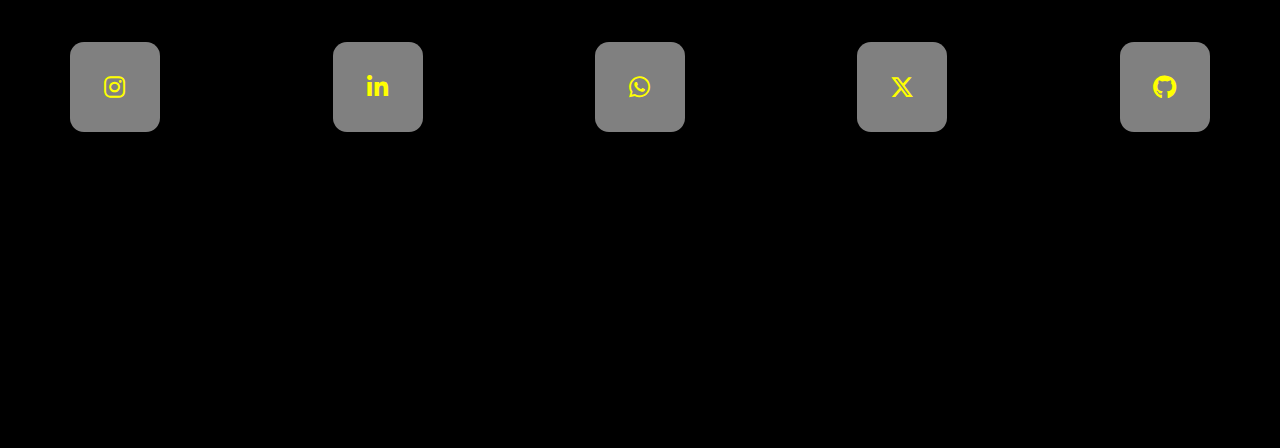
==== commit d4b97947: "comit" ====
--- a/index.html
+++ b/index.html
@@ -80,8 +80,7 @@
 				<ul class="navbar-nav">
 					<li class="nav-item"><a class="nav-link" href="#home">Home</a></li>
 					<li class="nav-item"><a class="nav-link" href="#about">About</a></li>
-					<li class="nav-item"><a class="nav-link" href="#services">Services</a></li>
-					<li class="nav-item"><a class="nav-link" href="#portfolio">Portfolio</a></li>
+					<!---<li class="nav-item"><a class="nav-link" href="#services">Services</a></li>--->
 					<li class="nav-item"><a class="nav-link" href="#blog">Blog</a></li>
 					<li class="nav-item"><a class="nav-link" href="#contact">Contact</a></li>
 				</ul>
@@ -132,31 +131,12 @@
 
 
 	<!-- Portfolio Section -->
-	<section id="portfolio" class="dark_bg section-padding">
-		<!-- Container Starts -->
-		<div class="container">
-			<h2 class="section-title wow flipInX" data-wow-delay="0.4s">My <span>Portfolio</span></h2>
-			<div class="row">
-				<div class="col-md-12">
+	
 					<!-- Portfolio Controller/Buttons -->
-					<div class="controls text-center">
-						<a class="filter active btn btn-common" data-filter="all">
-							All
-						</a>
-						<a class="filter btn btn-common" data-filter=".design">
-							Design
-						</a>
-						<a class="filter btn btn-common" data-filter=".development">
-							Development
-						</a>
-						<a class="filter btn btn-common" data-filter=".print">
-							Print
-						</a>
-					</div>
+					<!--------------------------------------------------------------------------------------------------------------------MY portfolifo0 this line  was deleted get from sorc code -->
+					
 					<!-- Portfolio Controller/Buttons Ends-->
-				</div>
-
-
+			
 
 				<!-- Services Section Start -->
 				<section id="services" class="dark_bg services section-padding">
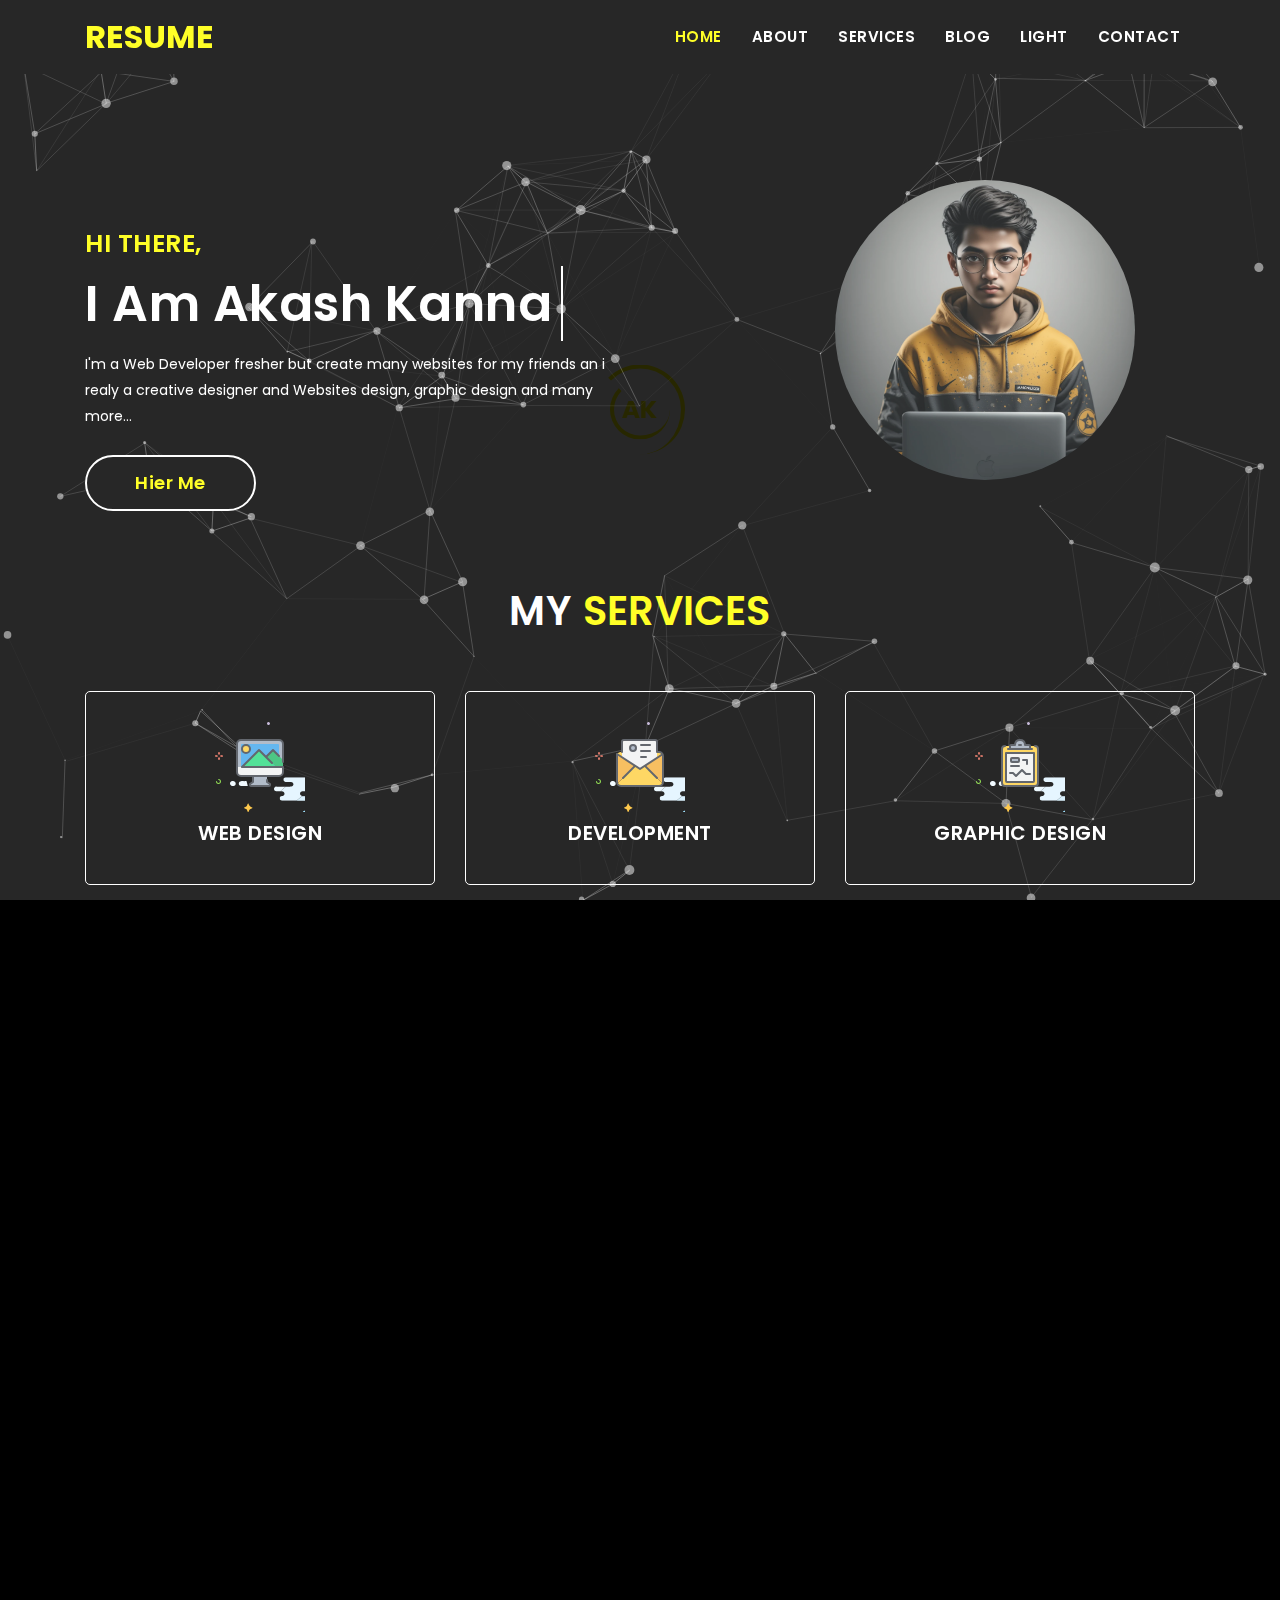
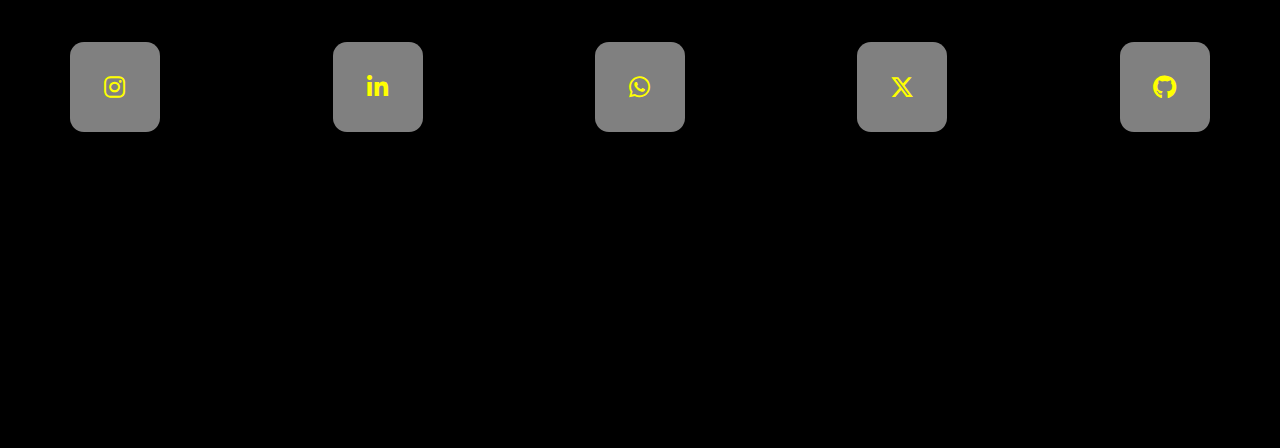
==== commit f4d965c5: "comit this" ====
--- a/index.html
+++ b/index.html
@@ -80,8 +80,10 @@
 				<ul class="navbar-nav">
 					<li class="nav-item"><a class="nav-link" href="#home">Home</a></li>
 					<li class="nav-item"><a class="nav-link" href="#about">About</a></li>
-					<!---<li class="nav-item"><a class="nav-link" href="#services">Services</a></li>--->
+					<li class="nav-item"><a class="nav-link" href="#services">Services</a></li>
+					<!----<li class="nav-item"><a class="nav-link" href="#portfolio">Portfolio</a></li>-------->
 					<li class="nav-item"><a class="nav-link" href="#blog">Blog</a></li>
+					<li class="nav-item"><a class="nav-link" href="https://aknoobkutty.github.io/Light-Them/">Light</a></li>
 					<li class="nav-item"><a class="nav-link" href="#contact">Contact</a></li>
 				</ul>
 			</div>
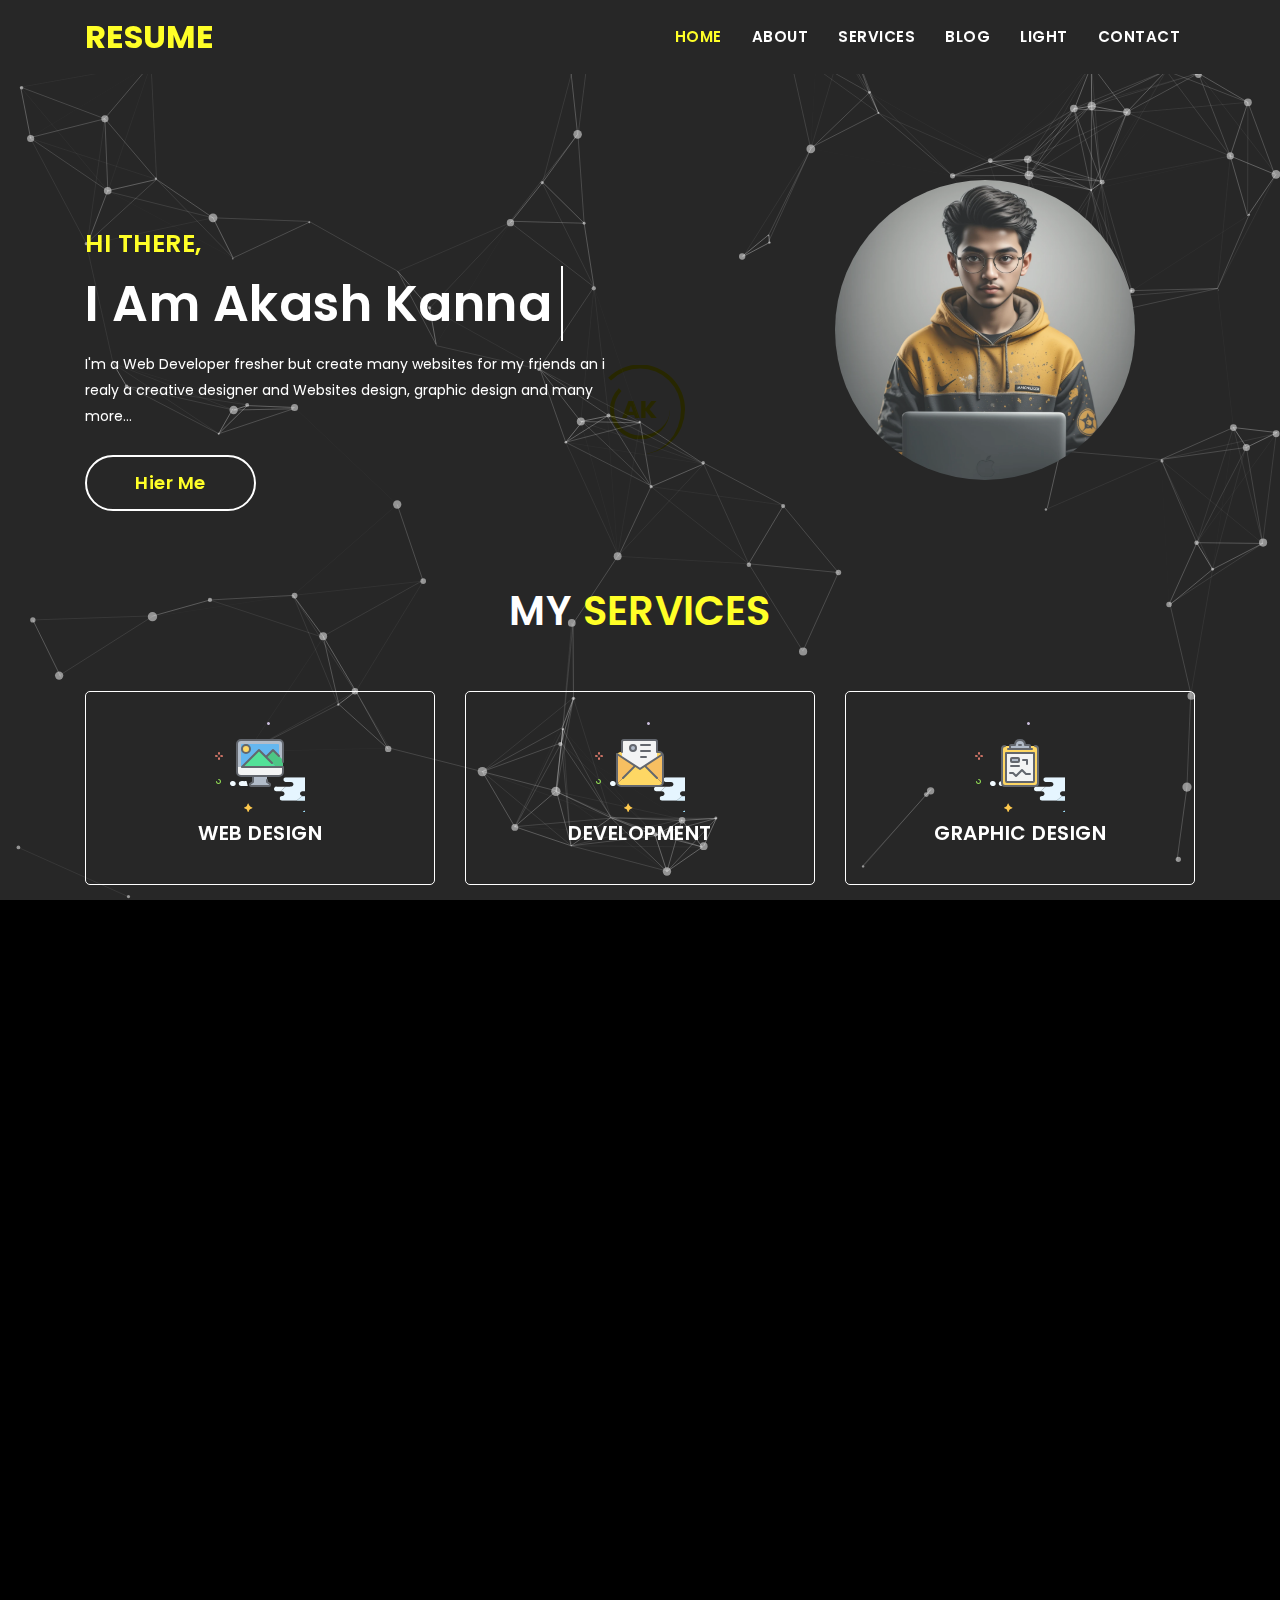
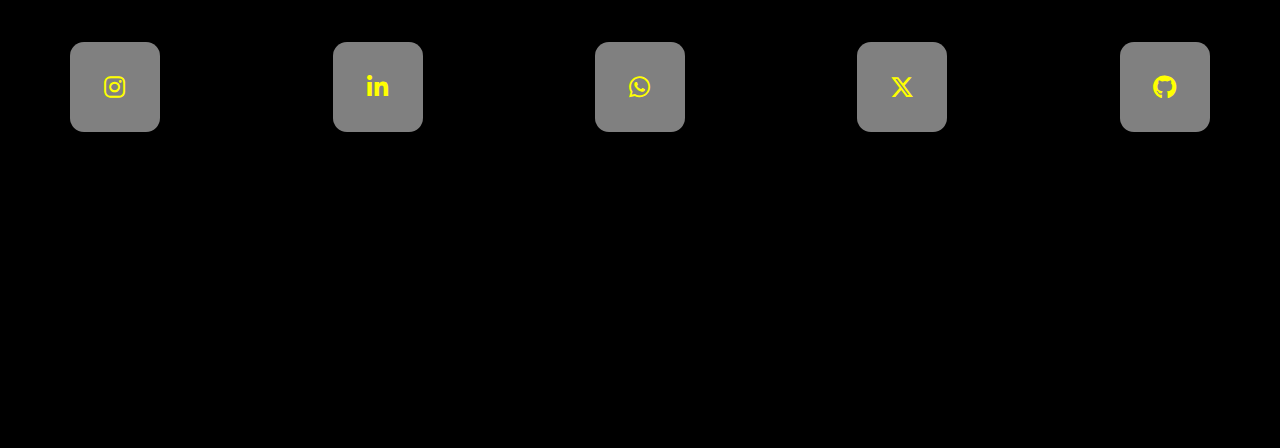
==== commit c93c670a: "error update" ====
--- a/index.html
+++ b/index.html
@@ -44,6 +44,7 @@
 	<!-- Responsive Style -->
 	<link rel="stylesheet" type="text/css" href="assets/css/responsive.css">
 	<link rel="stylesheet" type="text/css" href="assets/ak assets/Buttons/05/styles.css">
+	
 
 	<script src="https://oss.maxcdn.com/html5shiv/3.7.2/html5shiv.min.js"></script>
 	<script src="https://oss.maxcdn.com/respond/1.4.2/respond.min.js"></script>
@@ -234,7 +235,7 @@
 								<div class="single_blog wow fadeInLeft">
 									<div class="blog-thumb">
 										<div class="blog-image">
-											<a href="#"><img src="assets/img/b1.png" class="img-responsive"
+											<a href="error.html"><img src="assets/img/b1.png" class="img-responsive"
 													alt="" /></a>
 										</div>
 										<div class="blog-info">
@@ -246,7 +247,7 @@
 											<span>| Design</span>
 											<p>Discover the latest advancements shaping the digital landscape, ensuring
 												your online presence stays ahead of the curve.</p>
-											<a href="#" class="btn blog_btn btn-secondary">Read More</a>
+											<a href="error.html" class="btn blog_btn btn-secondary">Read More</a>
 										</div>
 									</div>
 								</div>
@@ -255,18 +256,18 @@
 								<div class="single_blog wow fadeInUp">
 									<div class="blog-thumb">
 										<div class="blog-image">
-											<a href="#"><img src="assets/img/b2.png" class="img-responsive"
+											<a href="error.html"><img src="assets/img/b2.png" class="img-responsive"
 													alt="" /></a>
 										</div>
 										<div class="blog-info">
-											<a href="#">
+											<a href="error.html">
 												<h4>"Responsive Design Innovations"</h4>
 											</a>
 											<small><i class="fa fa-clock-o"></i>July 31, 2024</small>
 											<span>| Design</span>
 											<p> Explore cutting-edge techniques and technologies ensuring seamless user
 												experiences across all devices.</p>
-											<a href="#" class="btn blog_btn btn-secondary">Read More</a>
+											<a href="error.html" class="btn blog_btn btn-secondary">Read More</a>
 										</div>
 									</div>
 								</div>
@@ -275,17 +276,17 @@
 								<div class="single_blog wow fadeInRight">
 									<div class="blog-thumb">
 										<div class="blog-image">
-											<a href="#"><img src="assets/img/b3.png" class="img-responsive" alt="" /></a>
+											<a href="error.html"><img src="assets/img/b3.png" class="img-responsive" alt="" /></a>
 										</div>
 										<div class="blog-info">
-											<a href="#">
+											<a href="error.html">
 												<h4>"User-Centric Web Solutions"</h4>
 											</a>
 											<small><i class="fa fa-clock-o"></i>July 31, 2024</small>
 											<span>| Design</span>
 											<p> Crafting websites focused on meeting user needs, enhancing engagement
 												and satisfaction.</p>
-											<a href="#" class="btn blog_btn btn-secondary">Read More</a>
+											<a href="error.html" class="btn blog_btn btn-secondary">Read More</a>
 										</div>
 									</div>
 								</div>
@@ -299,18 +300,18 @@
 								<div class="single_blog wow fadeInLeft">
 									<div class="blog-thumb">
 										<div class="blog-image">
-											<a href="#"><img src="assets/img/b4.png" class="img-responsive"
+											<a href="error.html"><img src="assets/img/b4.png" class="img-responsive"
 													alt="" /></a>
 										</div>
 										<div class="blog-info">
-											<a href="#">
+											<a href="error.html">
 												<h4>"Interactive Design Trends"</h4>
 											</a>
 											<small><i class="fa fa-clock-o"></i>July 31, 2024</small>
 											<span>| Design</span>
 											<p> Embrace dynamic and engaging design elements that captivate and retain
 												audience attention.</p>
-											<a href="#" class="btn blog_btn btn-secondary">Read More</a>
+											<a href="error.html" class="btn blog_btn btn-secondary">Read More</a>
 										</div>
 									</div>
 								</div>
@@ -319,18 +320,18 @@
 								<div class="single_blog wow fadeInUp">
 									<div class="blog-thumb">
 										<div class="blog-image">
-											<a href="#"><img src="assets/img/b5.png" class="img-responsive"
+											<a href="error.html"><img src="assets/img/b5.png" class="img-responsive"
 													alt="" /></a>
 										</div>
 										<div class="blog-info">
-											<a href="#">
+											<a href="error.html">
 												<h4>"Creative UI/UX Approaches"</h4>
 											</a>
 											<small><i class="fa fa-clock-o"></i>July 31, 2024</small>
 											<span>| Design</span>
 											<p>Implement innovative user interface and experience strategies to elevate
 												digital interactions and conversions.</p>
-											<a href="#" class="btn blog_btn btn-secondary">Read More</a>
+											<a href="error.html" class="btn blog_btn btn-secondary">Read More</a>
 										</div>
 									</div>
 								</div>
@@ -339,18 +340,18 @@
 								<div class="single_blog wow fadeInRight">
 									<div class="blog-thumb">
 										<div class="blog-image">
-											<a href="#"><img src="assets/img/b6.png" class="img-responsive"
+											<a href="error.html"><img src="assets/img/b6.png" class="img-responsive"
 													alt="" /></a>
 										</div>
 										<div class="blog-info">
-											<a href="#">
+											<a href="error.html">
 												<h4>"Visual Storytelling Revolution"</h4>
 											</a>
 											<small><i class="fa fa-clock-o"></i>July 31, 2024</small>
 											<span>| Design</span>
 											<p>Harness the power of compelling visuals to communicate narratives that
 												resonate deeply with your audience.</p>
-											<a href="#" class="btn blog_btn btn-secondary">Read More</a>
+											<a href="error.html" class="btn blog_btn btn-secondary">Read More</a>
 										</div>
 									</div>
 								</div>
@@ -474,7 +475,7 @@
 						class="iconsoc"><i class="fa-brands fa-instagram"></i></a>
 					<a href="www.linkedin.com/in/akash-kanna" class="iconsoc"><i
 							class="fa-brands fa-linkedin-in"></i></a>
-					<a href="#" class="iconsoc"><i class="fa-brands fa-whatsapp"></i></a>
+					<a href="error.html" class="iconsoc"><i class="fa-brands fa-whatsapp"></i></a>
 					<a href="https://www.youtube.com/redirect?event=video_description&redir_token=[base64]&q=https%3A%2F%2Fmobile.twitter.com%2FAkmagicpet1&v=mGam1G-Ml1k"
 						class="iconsoc"><i class="fa-brands fa-x-twitter"></i></a>
 					<a href="https://github.com/akashkanna" class="iconsoc"><i class="fa-brands fa-github"></i></a>
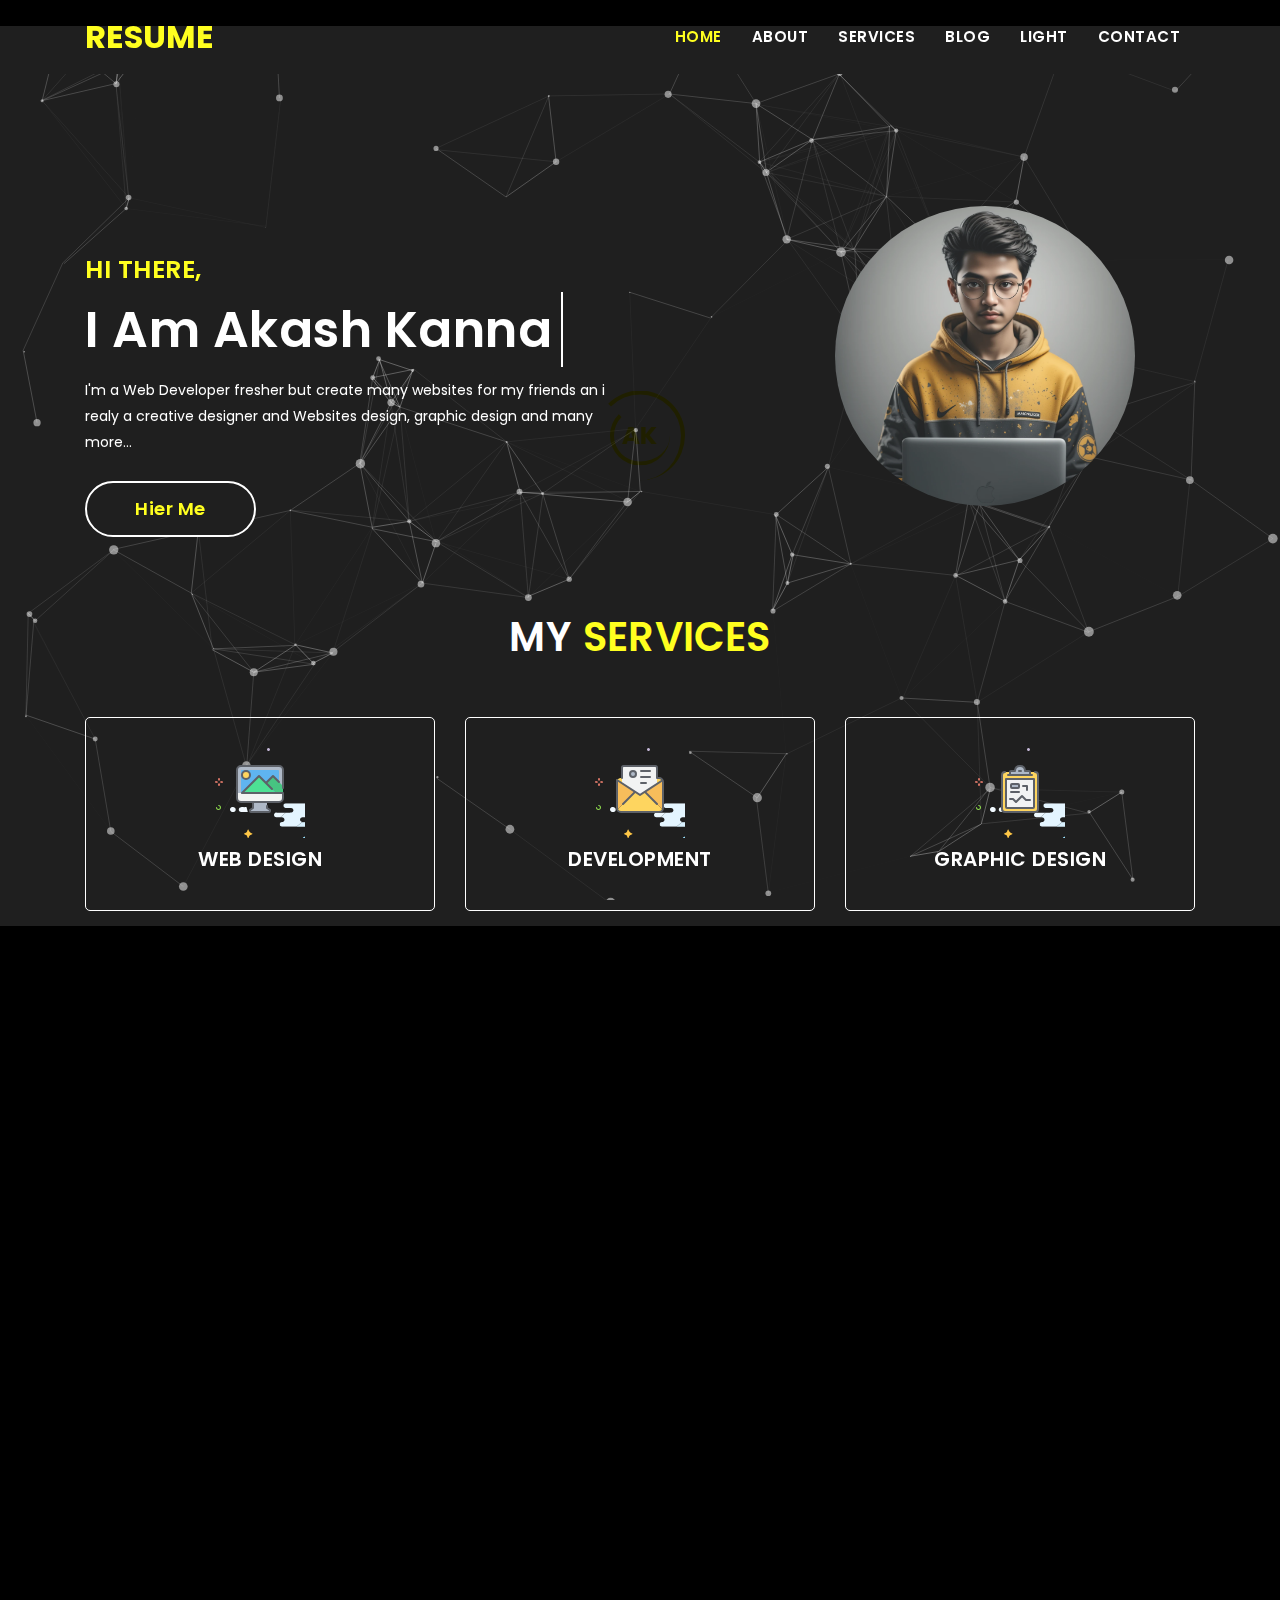
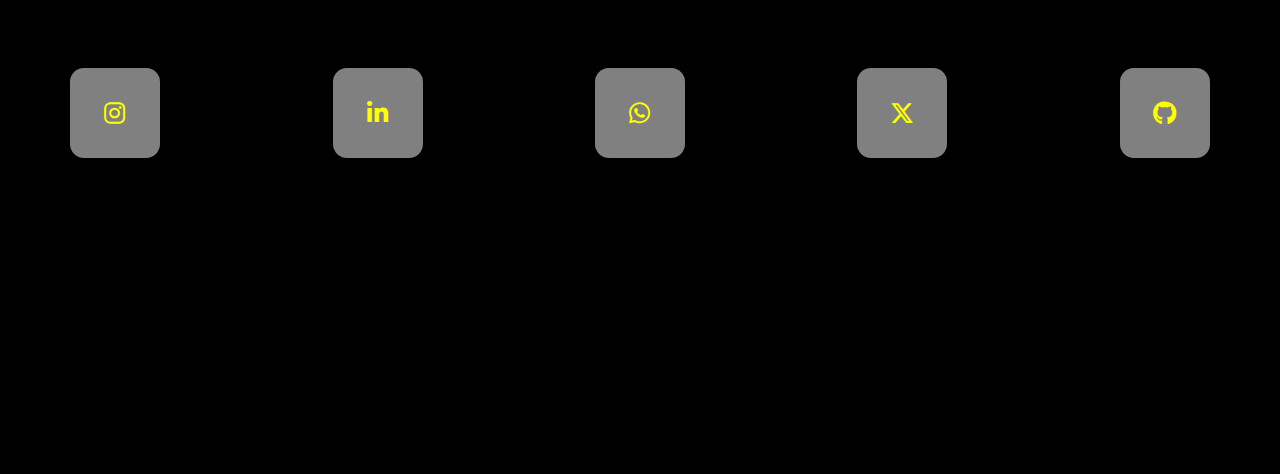
==== commit a0529ad8: "yes" ====
--- a/index.html
+++ b/index.html
@@ -33,7 +33,7 @@
 	<link rel="stylesheet" type="text/css" href="assets/css/animated-headline.css">
 	<!--  -->
 	<!-- Normalize -->
-	<link rel="stylesheet" type="text/css" href="assets/css/normalize.css">
+	<link rel="stylesheet" type="text/css" href="assets/css/normalize.css">ss
 
 	<!-- Animate -->
 	<link rel="stylesheet" type="text/css" href="assets/css/animate.css">
@@ -43,12 +43,12 @@
 
 	<!-- Responsive Style -->
 	<link rel="stylesheet" type="text/css" href="assets/css/responsive.css">
-	<link rel="stylesheet" type="text/css" href="assets/ak assets/Buttons/05/styles.css">
+	<link rel="stylesheet" type="text/css" href="assets/Buttons/styles.css">
 	
 
 	<script src="https://oss.maxcdn.com/html5shiv/3.7.2/html5shiv.min.js"></script>
 	<script src="https://oss.maxcdn.com/respond/1.4.2/respond.min.js"></script>
-	<link rel="stylesheet" href="./assets/ak assets/Socials/03/stylessoc.css">
+	<link rel="stylesheet" href="./assets/Socials/stylessoc.css">
 	<link rel="stylesheet" href="https://cdnjs.cloudflare.com/ajax/libs/font-awesome/6.5.2/css/all.min.css" />
 
 </head>
--- a/assets/Buttons/styles.css
+++ b/assets/Buttons/styles.css
@@ -0,0 +1,78 @@
+@import url("https://fonts.googleapis.com/css2?family=Poppins:wght@300;400;500;600&display=swap");
+
+
+
+.btnhir{
+  font-family: "Poppins", sans-serif;
+  min-height: 100vh;
+  all: unset;
+  font-size: 18px;
+  padding: 0.8rem 3rem;
+  background-color: #000000;
+  color: black;
+  line-height: 1.5;
+  font-weight: 600;
+  border: 2px solid white;
+  border-radius: 1000px;
+  position: relative;
+  overflow: hidden;
+  z-index: 0;
+  cursor: pointer;
+}
+
+.btnhir::before,
+.btnhir::after {
+  content: "";
+  position: absolute;
+  background: #000;
+  background: #ff0;
+  width: 100%;
+  height: 102%;
+  pointer-events: none;
+  transform: skew(30deg) translateY(0);
+  transition: transform 0.3s ease;
+  z-index: -1;
+}
+.btnhir::before {
+  --direction: 1;
+  top: -103%;
+  left: -70%;
+}
+.btnhir::after {
+  --direction: -1;
+  top: 102%;
+  left: 69%;
+}
+
+.btnhir:hover::before,
+.btnhir:hover::after {
+  transform: skew(30deg) translateY(calc(var(--direction) * 100%));
+}
+
+.text-containerhir {
+  display: block;
+  overflow: hidden;
+  position: relative;
+}
+.texthir {
+  display: block;
+  transition: 0.3s;
+}
+.btnhir:hover .texthir:nth-child(1) {
+  color: white;
+  translate: 0 80%;
+}
+
+.texthir:nth-child(2) {
+  color: rgb(0, 0, 0);
+  position: absolute;
+  inset: 0;
+  translate: 0 -80%;
+}
+.btnhir:hover .texthir:nth-child(2) {
+  transition-delay: 0.1s;
+  translate: 0 0;
+}
+.aa{
+  color: #ff0;
+}--- a/assets/Socials/stylessoc.css
+++ b/assets/Socials/stylessoc.css
@@ -0,0 +1,82 @@
+
+
+.wrappersoc{
+  display: flex;
+  justify-content: center;
+  align-items: center;
+  text-align: center;
+  justify-content: space-around;
+  flex-wrap: wrap;
+
+  gap: 2rem;
+}
+
+.iconsoc{
+  text-decoration: none;
+  width: 5.625rem;
+  height: 5.625rem;
+  border-radius: 14px;
+  /* background-color: hsla(209 20% 70% / 20%); */ /* For dark theme */
+  background-color: gray;
+  display: flex;
+  justify-content: center;
+  align-items: center;
+  overflow: hidden;
+  position: relative;
+  box-shadow: rgba(0, 0, 0, 0.1) 0px 10px 15px -3px,
+    rgba(0, 0, 0, 0.05) 0px 4px 6px -2px;
+}
+
+.iconsoc > i {
+  color: #ff0;
+  font-size: 1.5rem;
+  transition: all 0.2s;
+}
+
+.iconsoc:hover > i {
+  scale: 1.2;
+  color: #f1f1f1;
+}
+
+.iconsoc:before {
+  background: var(--color);
+  content: "";
+  position: absolute;
+  width: 130%;
+  height: 130%;
+  left: -110%;
+  top: 80%;
+  transform: rotate(45deg);
+}
+
+.iconsoc:hover:before {
+  animation: slide 0.7s forwards;
+}
+
+@keyframes slide {
+  50% {
+    left: 10%;
+    top: -40%;
+  }
+
+  100% {
+    left: -15%;
+    top: -15%;
+  }
+}
+
+.iconsoc:has(.fa-instagram) {
+  --color: linear-gradient(45deg, #f9ce34, #ee2a7b, #6228d7);
+}
+.iconsoc:has(.fa-linkedin-in) {
+  --color: #0077b5;
+}
+.iconsoc:has(.fa-whatsapp) {
+  --color: #25d366;
+}
+.iconsoc:has(.fa-x-twitter) {
+  --color: #1da1f2;
+}
+.iconsoc:has(.fa-github) {
+  --color: #000000;
+}
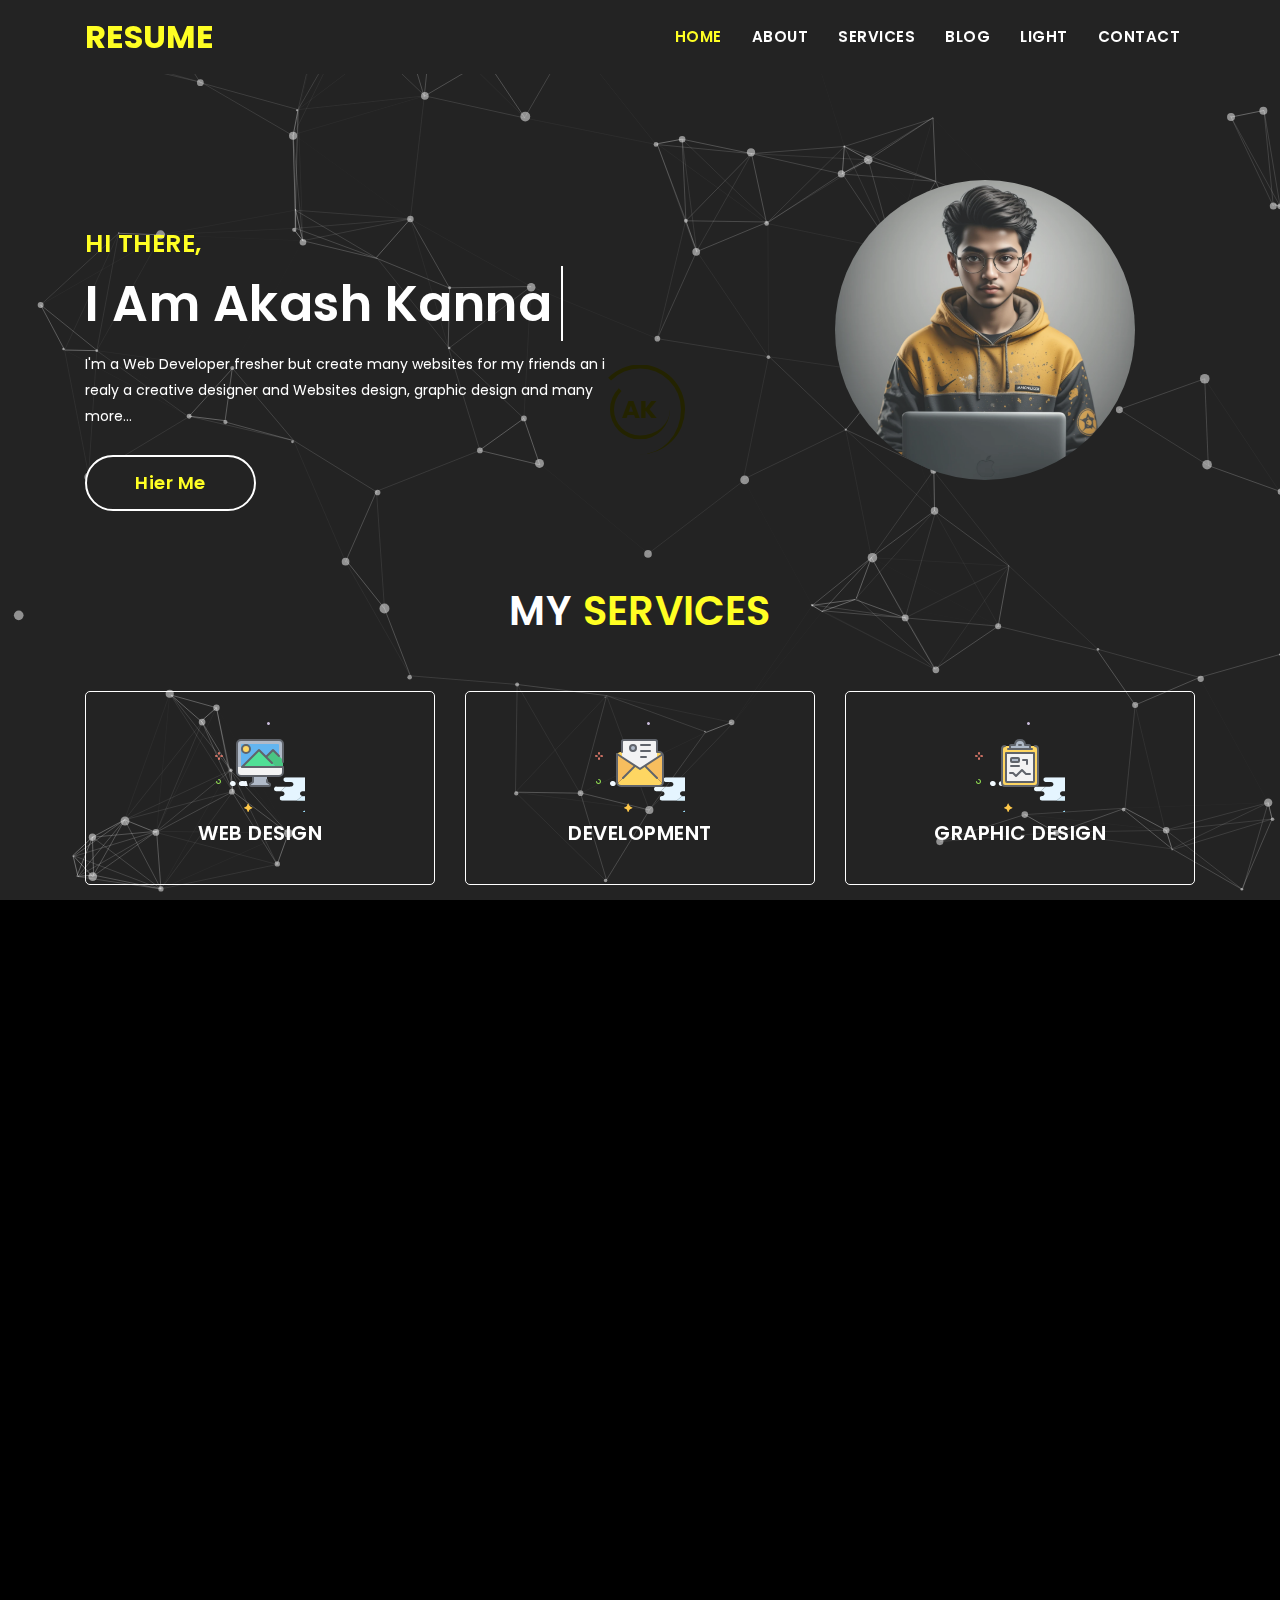
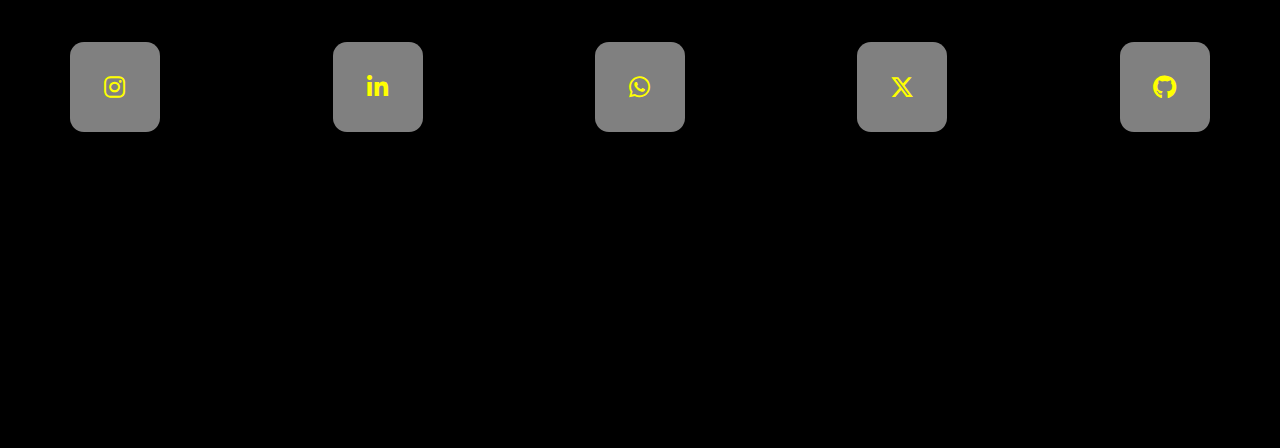
==== commit a5dc3811: "new" ====
--- a/index.html
+++ b/index.html
@@ -33,7 +33,7 @@
 	<link rel="stylesheet" type="text/css" href="assets/css/animated-headline.css">
 	<!--  -->
 	<!-- Normalize -->
-	<link rel="stylesheet" type="text/css" href="assets/css/normalize.css">ss
+	<link rel="stylesheet" type="text/css" href="assets/css/normalize.css">
 
 	<!-- Animate -->
 	<link rel="stylesheet" type="text/css" href="assets/css/animate.css">
